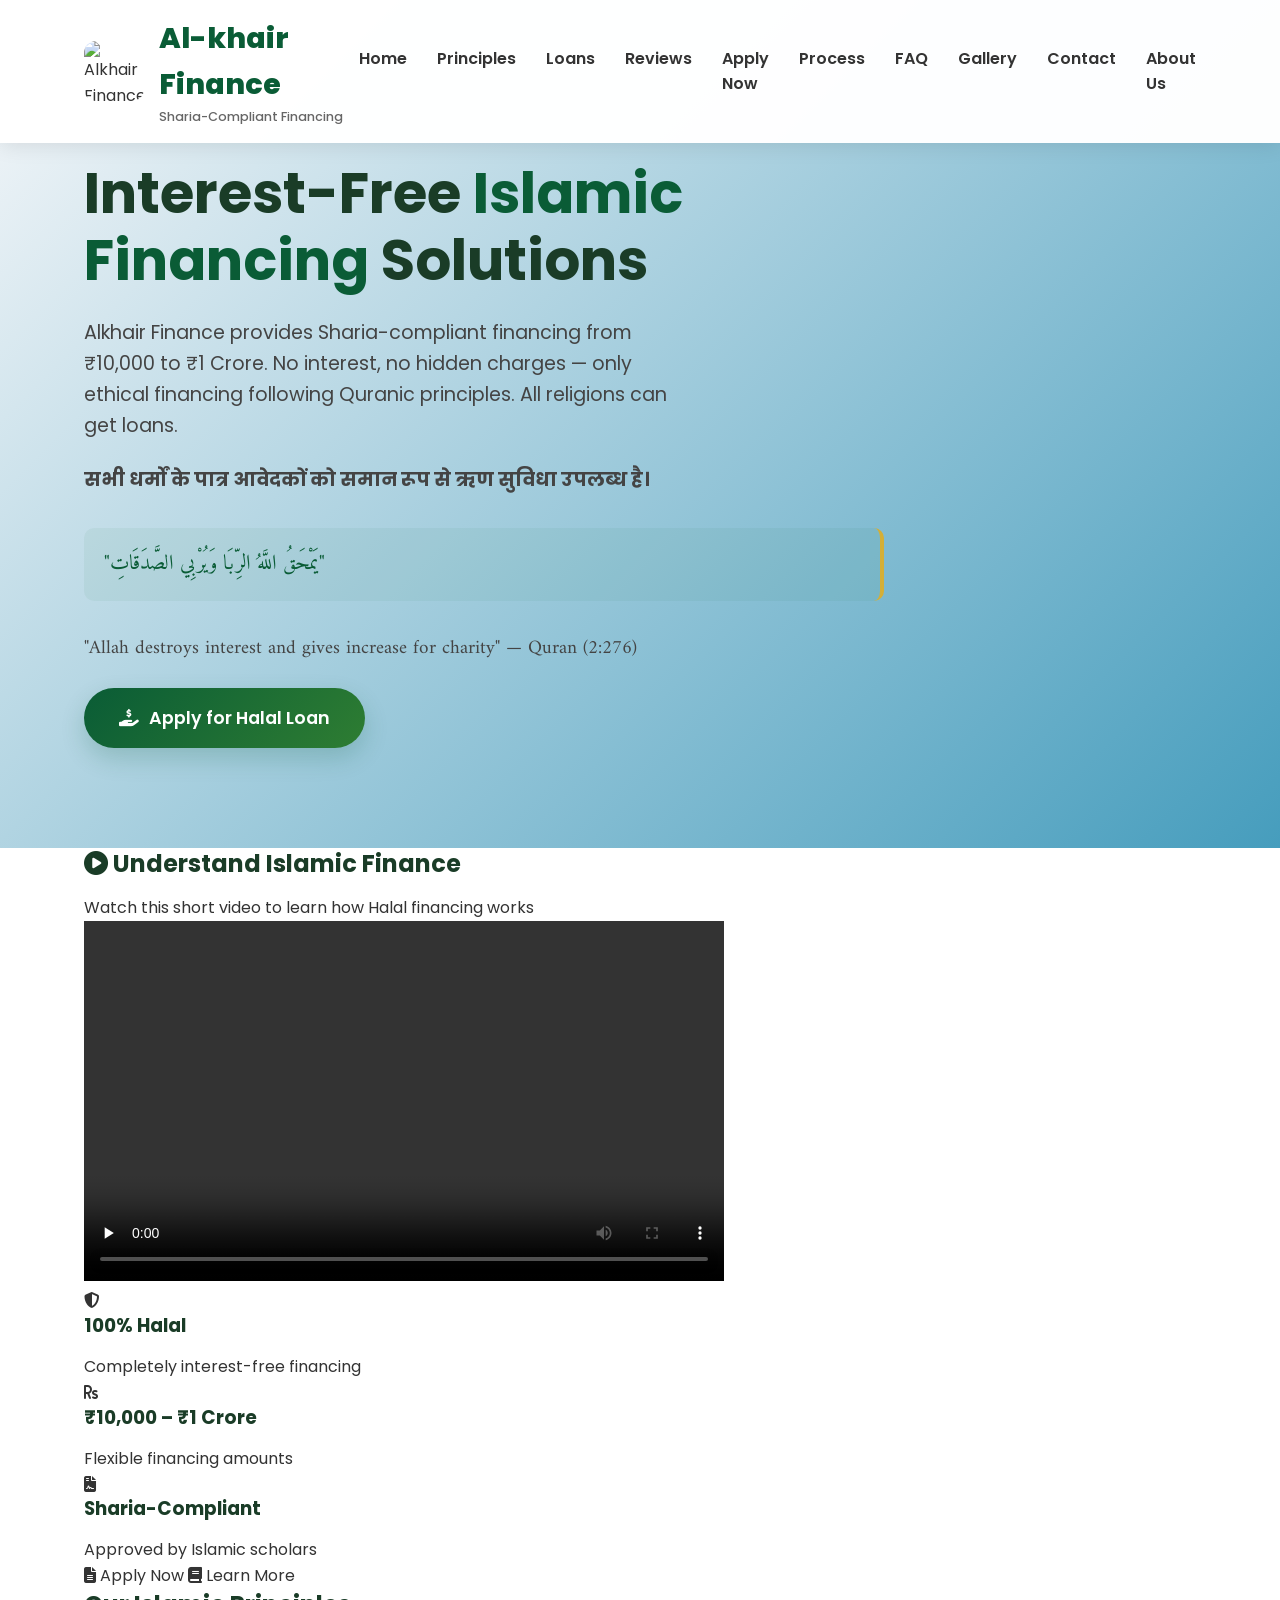
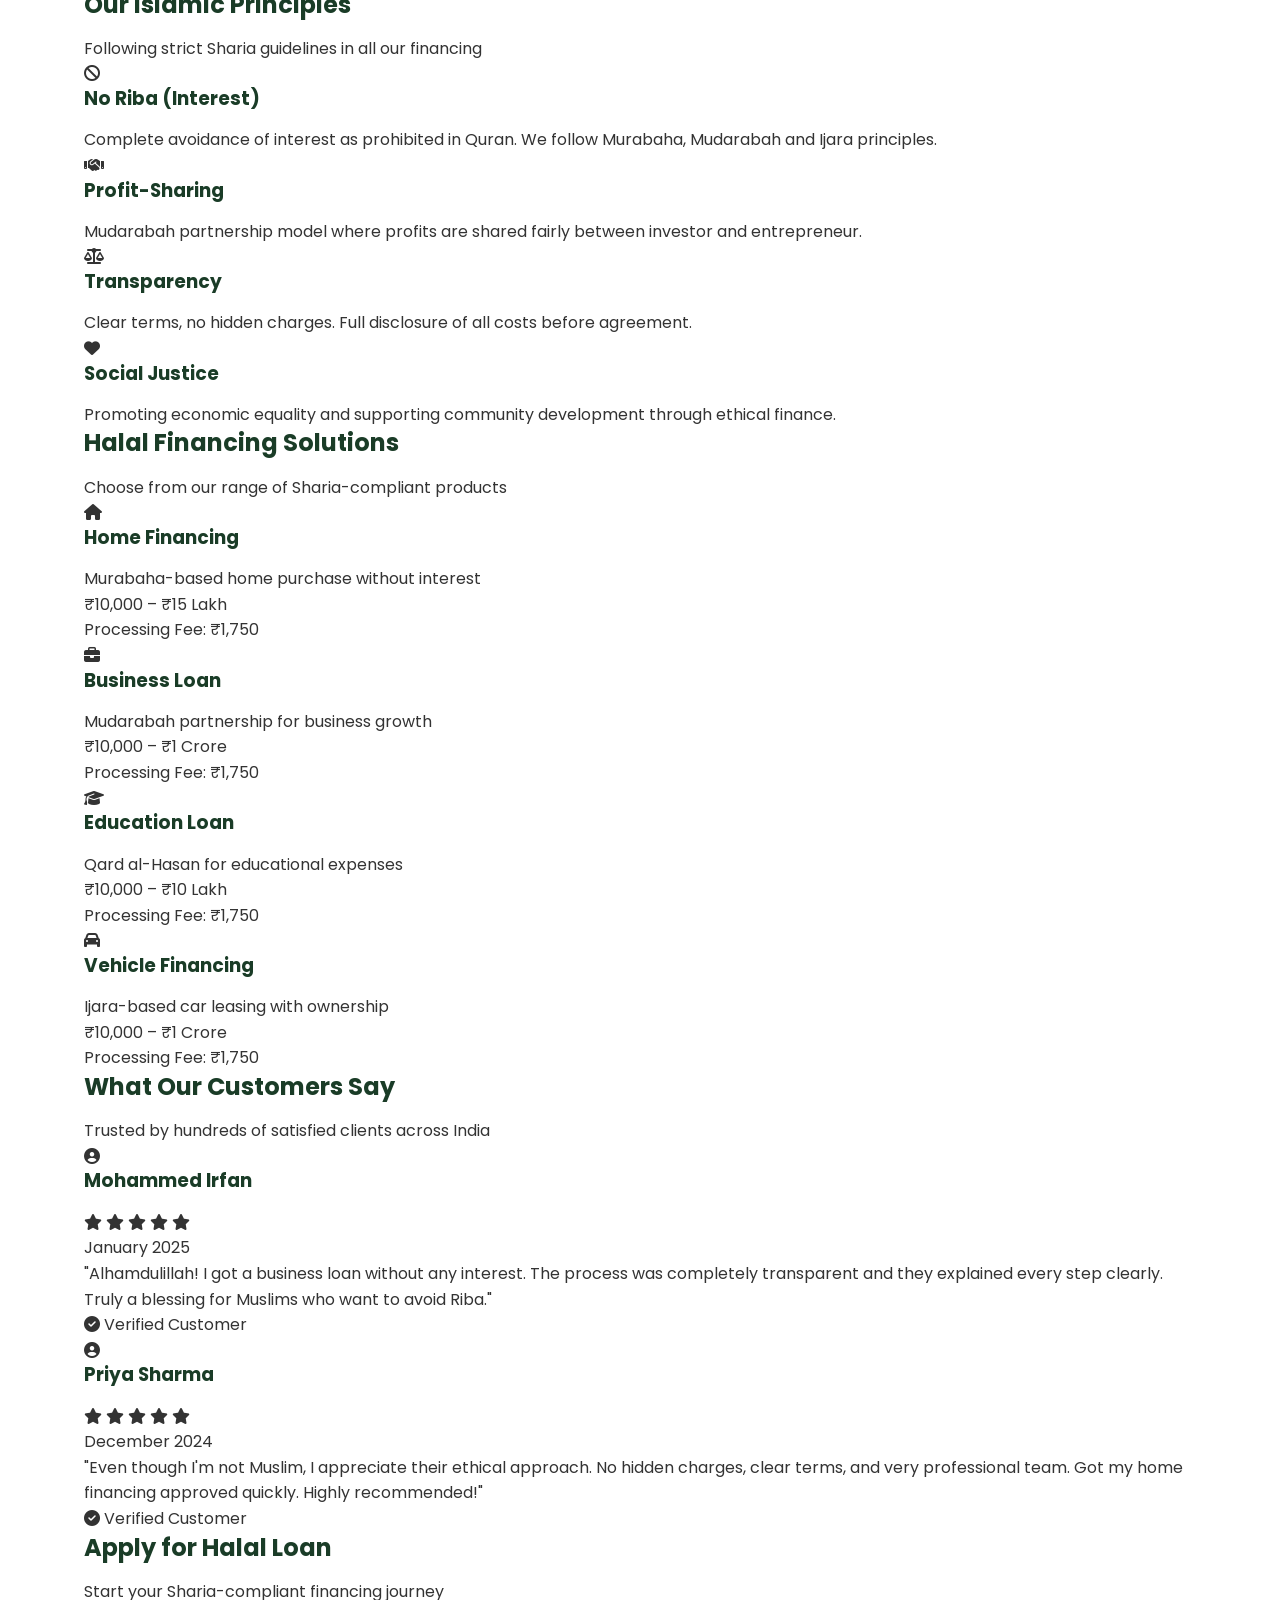
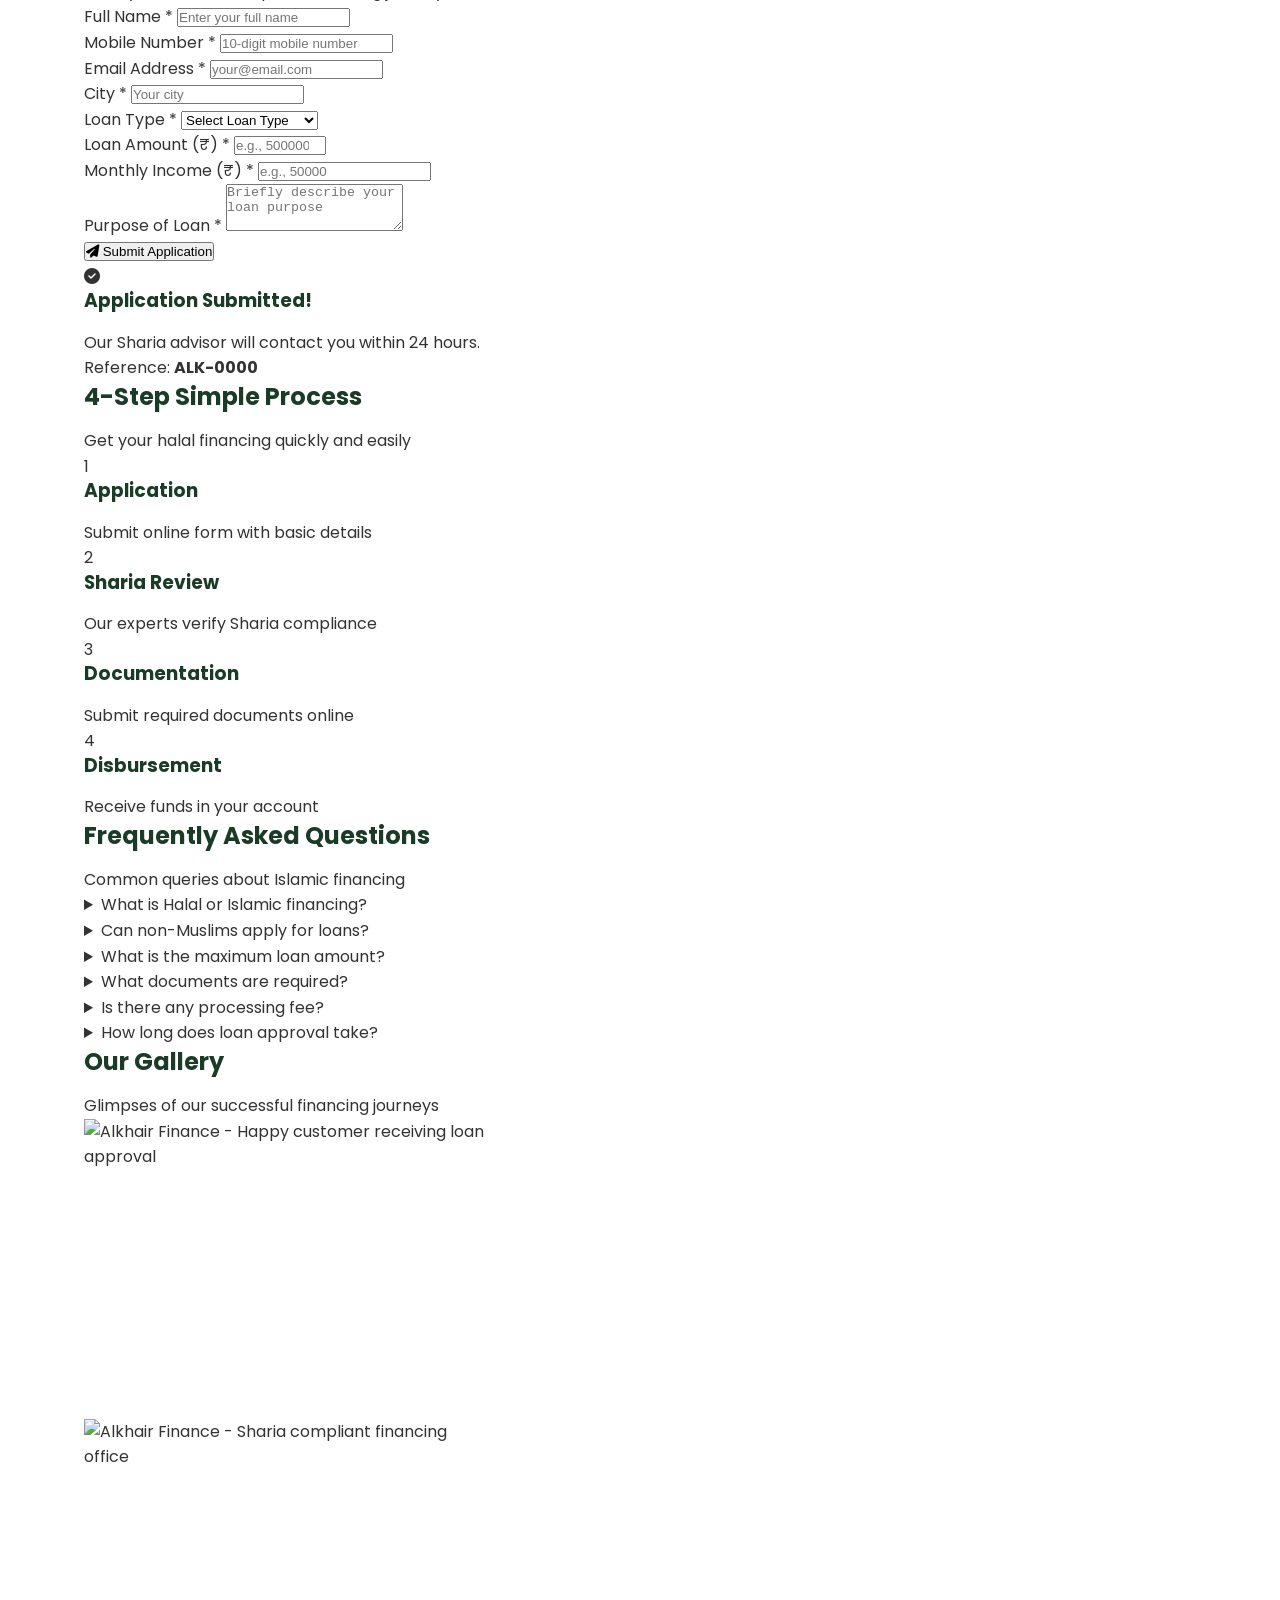
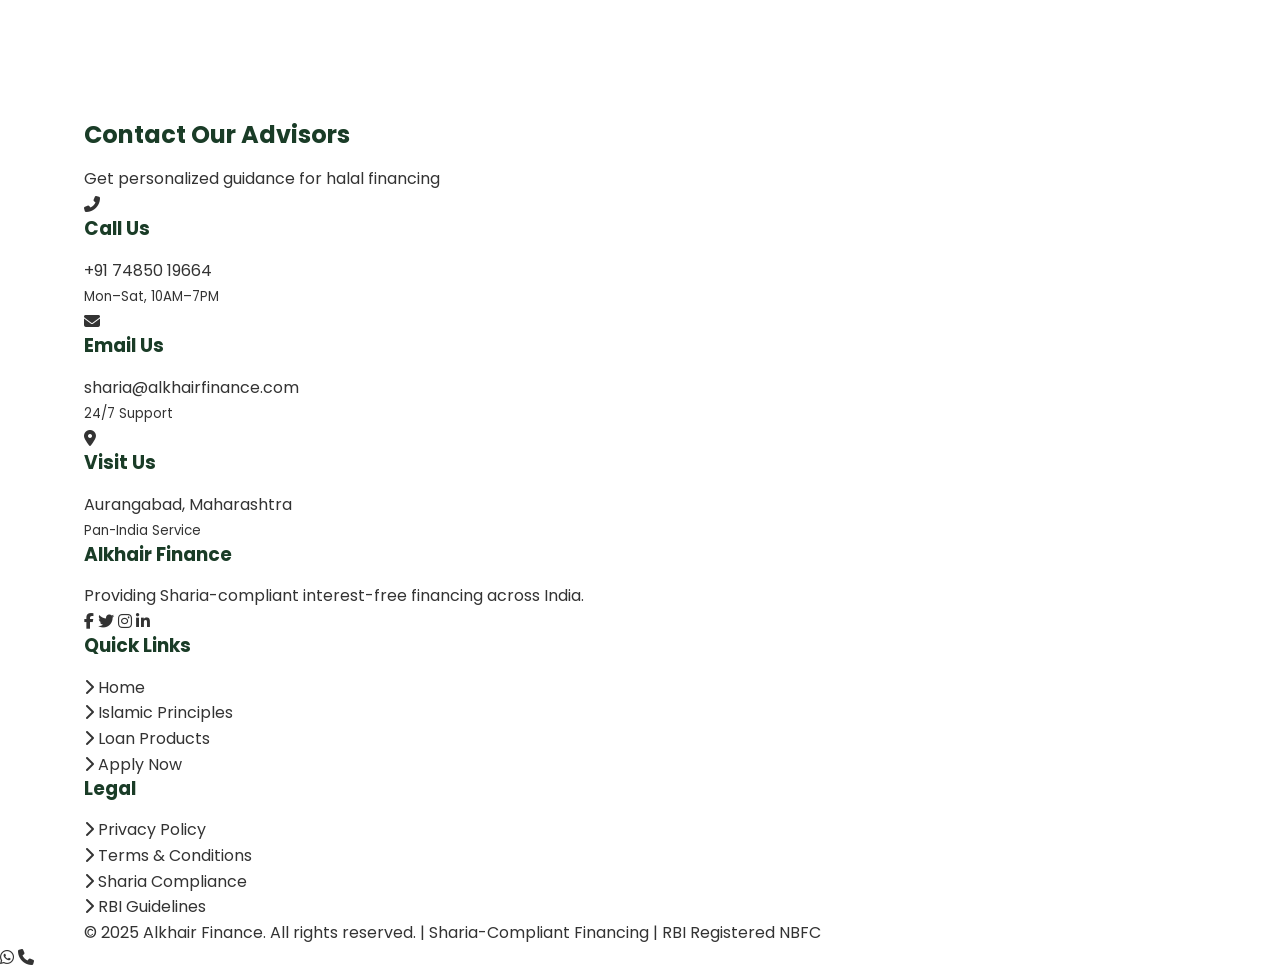
==== index.html @ 861cf263 "Add files via upload" ====
<!DOCTYPE html>
<html lang="en" dir="ltr">

<head>
    <meta charset="UTF-8">
    <meta name="viewport" content="width=device-width, initial-scale=1.0">
    <title>Alkhair Finance | Islamic Interest-Free Loans | Halal Financing India</title>

    <!-- Primary SEO Meta Tags -->
    <meta name="description"
        content="Alkhair Finance: Sharia-compliant interest-free loans in India. Get ₹10,000 to ₹1 Crore halal financing for business, home, education, vehicle. No Riba, 100% Islamic. All religions welcome.">
    <meta name="keywords"
        content="islamic loan india, halal financing, interest free loan, sharia compliant finance, murabaha loan, mudarabah financing, no interest business loan, islamic banking india, halal loan aurangabad">
    <meta name="author" content="Alkhair Finance">
    <meta name="robots" content="index, follow, max-image-preview:large">
    <meta name="googlebot" content="index, follow">
    <link rel="canonical" href="https://alkhair-islamic-finance.netlify.app/">

    <!-- Open Graph / Facebook -->
    <meta property="og:type" content="website">
    <meta property="og:url" content="https://alkhair-islamic-finance.netlify.app/">
    <meta property="og:title" content="Alkhair Finance | Halal Loans Without Interest">
    <meta property="og:description"
        content="Sharia-compliant financing solutions. Get loans without interest. ₹10,000 to ₹1 Crore halal financing for all needs.">
    <meta property="og:image" content="https://alkhair-islamic-finance.netlify.app/alkhair-logo.jpg">
    <meta property="og:site_name" content="Alkhair Finance">
    <meta property="og:locale" content="en_IN">

    <!-- Twitter Card -->
    <meta name="twitter:card" content="summary_large_image">
    <meta name="twitter:url" content="https://alkhair-islamic-finance.netlify.app/">
    <meta name="twitter:title" content="Alkhair Finance | Halal Loans Without Interest">
    <meta name="twitter:description"
        content="Sharia-compliant financing solutions. Get loans without interest. ₹10,000 to ₹1 Crore halal financing.">
    <meta name="twitter:image" content="https://alkhair-islamic-finance.netlify.app/alkhair-logo.jpg">

    <!-- Favicon -->
    <link rel="icon" type="image/png" href="favicon.png">
    <link rel="apple-touch-icon" href="alkhair-logo.jpg">

    <!-- Preconnect for performance -->
    <link rel="preconnect" href="https://fonts.googleapis.com">
    <link rel="preconnect" href="https://fonts.gstatic.com" crossorigin>
    <link rel="preconnect" href="https://cdnjs.cloudflare.com" crossorigin>

    <!-- Fonts with font-display: swap -->
    <link
        href="https://fonts.googleapis.com/css2?family=Poppins:wght@400;600;700&family=Amiri:wght@400;700&display=swap"
        rel="stylesheet">
    <noscript>
        <link rel="stylesheet"
            href="https://fonts.googleapis.com/css2?family=Poppins:wght@400;600;700&family=Amiri:wght@400;700&display=swap">
    </noscript>

    <!-- Font Awesome with deferred loading -->
    <link rel="stylesheet" href="https://cdnjs.cloudflare.com/ajax/libs/font-awesome/6.4.0/css/all.min.css"
        media="print" onload="this.media='all'" crossorigin="anonymous">
    <noscript>
        <link rel="stylesheet" href="https://cdnjs.cloudflare.com/ajax/libs/font-awesome/6.4.0/css/all.min.css">
    </noscript>

    <!-- Main Stylesheet -->
    <!-- Critical CSS - Turant Load Hoga -->
    <style>
        :root {
            --primary: #0A5C36;
            --accent: #2E7D32;
            --dark: #1A3C27;
            --text: #333333;
            --gray: #666666;
            --radius: 10px;
            --gold: #D4AF37;
            --transition: 0.3s ease;
        }

        * {
            margin: 0;
            padding: 0;
            box-sizing: border-box;
        }

        html {
            scroll-behavior: smooth;
            -webkit-text-size-adjust: 100%;
        }

        body {
            font-family: Poppins, sans-serif;
            background: #fff;
            line-height: 1.6;
            overflow-x: hidden;
            color: var(--text);
            font-size: 16px;
        }

        h1,
        h2,
        h3 {
            font-weight: 700;
            line-height: 1.3;
            margin-bottom: 1rem;
            color: var(--dark);
        }

        a {
            text-decoration: none;
            color: inherit;
        }

        img {
            max-width: 100%;
            height: auto;
            display: block;
        }

        ul {
            list-style: none;
        }

        .container {
            width: 90%;
            max-width: 1200px;
            margin: 0 auto;
            padding: 0 20px;
        }

        .skip-link {
            position: absolute;
            top: -1000px;
            left: 50%;
            transform: translateX(-50%);
            background: var(--primary);
            color: #fff;
            padding: 12px 24px;
            border-radius: 0 0 8px 8px;
            font-weight: 700;
            z-index: 9999;
        }

        .skip-link:focus {
            top: 0;
        }

        header {
            background: rgba(255, 255, 255, 0.98);
            box-shadow: 0 2px 20px rgba(0, 0, 0, 0.1);
            position: fixed;
            top: 0;
            width: 100%;
            z-index: 1000;
            padding: 15px 0;
        }

        .header-container {
            display: flex;
            justify-content: space-between;
            align-items: center;
        }

        .logo-container {
            display: flex;
            align-items: center;
            gap: 15px;
        }

        .logo-img {
            width: 60px;
            height: 60px;
            border-radius: 12px;
            object-fit: contain;
        }

        .logo-text {
            display: flex;
            flex-direction: column;
        }

        .logo-main {
            font-size: 1.8rem;
            font-weight: 800;
            color: var(--primary);
        }

        .logo-tagline {
            font-size: 0.8rem;
            color: var(--gray);
            font-weight: 500;
        }

        .nav-menu {
            display: flex;
            gap: 30px;
        }

        .nav-menu a {
            font-size: 1rem;
            font-weight: 600;
            padding: 8px 0;
            color: var(--text);
            position: relative;
            transition: color var(--transition);
        }

        .nav-menu a::after {
            content: '';
            position: absolute;
            bottom: 0;
            left: 0;
            width: 0;
            height: 2px;
            background: var(--primary);
            transition: width var(--transition);
        }

        .nav-menu a:hover,
        .nav-menu a:focus-visible {
            color: var(--primary);
        }

        .nav-menu a:hover::after,
        .nav-menu a:focus-visible::after {
            width: 100%;
        }

        .mobile-toggle {
            display: none;
            background: none;
            border: none;
            font-size: 1.5rem;
            cursor: pointer;
            color: var(--primary);
            padding: 5px;
        }

        .hero {
            padding: 160px 0 100px;
            background: linear-gradient(135deg, #f7f8fa 0%, #469dbd 100%);
            min-height: 700px;
            display: flex;
            align-items: center;
            position: relative;
            overflow: hidden;
        }

        .hero-content {
            max-width: 800px;
            z-index: 2;
            position: relative;
        }

        .hero h1 {
            font-size: 3.5rem;
            line-height: 1.2;
            margin-bottom: 1.5rem;
        }

        .hero h1 span {
            color: var(--primary);
        }

        .hero p {
            font-size: 1.2rem;
            color: #444;
            max-width: 600px;
            margin-bottom: 1.5rem;
        }

        .hindi-note {
            font-weight: 700;
            font-size: 1.1rem;
            color: var(--dark);
            margin-bottom: 2rem;
        }

        .islamic-quote {
            font-family: Amiri, serif;
            font-size: 1.3rem;
            color: var(--primary);
            padding: 20px;
            background: rgba(10, 92, 54, 0.05);
            border-radius: var(--radius);
            border-right: 4px solid var(--gold);
            margin: 2rem 0;
        }

        .quote-translation {
            font-family: Amiri, serif;
            font-size: 1rem;
            color: var(--gray);
            margin-bottom: 2rem;
        }

        .cta-button {
            display: inline-flex;
            align-items: center;
            gap: 10px;
            background: linear-gradient(135deg, var(--primary), var(--accent));
            color: #fff;
            padding: 16px 35px;
            border-radius: 50px;
            font-size: 1.1rem;
            font-weight: 600;
            transition: transform var(--transition), box-shadow var(--transition);
            box-shadow: 0 10px 25px rgba(10, 92, 54, 0.2);
        }

        .cta-button:hover,
        .cta-button:focus-visible {
            transform: translateY(-3px);
            box-shadow: 0 15px 35px rgba(10, 92, 54, 0.3);
        }

        @media (max-width: 768px) {
            .hero {
                padding: 140px 0 60px;
                min-height: 600px;
            }

            .hero h1 {
                font-size: 2.2rem;
            }

            .hero p {
                font-size: 1.05rem;
            }

            .logo-main {
                font-size: 1.4rem;
            }

            .logo-tagline {
                font-size: 0.7rem;
            }

            .logo-img {
                width: 50px;
                height: 50px;
            }

            .mobile-toggle {
                display: block;
            }

            .nav-menu {
                display: none;
                position: fixed;
                top: 80px;
                left: 0;
                width: 100%;
                background: #fff;
                flex-direction: column;
                padding: 20px;
                box-shadow: 0 10px 30px rgba(0, 0, 0, 0.1);
                border-radius: 0 0 20px 20px;
            }

            .nav-menu.active {
                display: flex;
            }

            .nav-menu a {
                padding: 12px 0;
                border-bottom: 1px solid #f0f0f0;
                font-size: 0.95rem;
            }

            .nav-menu a:last-child {
                border-bottom: none;
            }
        }

        @media (max-width: 480px) {
            .hero h1 {
                font-size: 1.8rem;
            }

            .container {
                padding: 0 15px;
            }
        }
    </style>

    <!-- Non-Critical CSS - Baad Mein Load Hoga -->
    <link rel="preload" href="style.css" as="style" onload="this.onload=null;this.rel='stylesheet'">
    <noscript>
        <link rel="stylesheet" href="style.css">
    </noscript>

    <!-- Google Site Verification -->
    <meta name="google-site-verification" content="-NhQjXnv_481T2PdLidK2qseTk3wp17VTeWGJ8zN9uQ" />

    <!-- Structured Data: FinancialService -->
    <script type="application/ld+json">
    {
        "@context": "https://schema.org",
        "@type": "FinancialService",
        "name": "Alkhair Finance",
        "description": "Sharia-compliant interest-free Islamic financing in India. Halal loans from ₹10,000 to ₹1 Crore.",
        "url": "https://alkhair-islamic-finance.netlify.app/",
        "logo": "https://alkhair-islamic-finance.netlify.app/alkhair-logo.jpg",
        "image": "https://alkhair-islamic-finance.netlify.app/alkhair-logo.jpg",
        "telephone": "+917485019664",
        "email": "sharia@alkhairfinance.com",
        "priceRange": "₹10,000 - ₹1,00,00,000",
        "address": {
            "@type": "PostalAddress",
            "addressLocality": "Aurangabad",
            "addressRegion": "Maharashtra",
            "addressCountry": "IN"
        },
        "areaServed": "IN",
        "openingHours": "Mo-Sa 10:00-19:00",
        "sameAs": [
            "https://www.facebook.com/alkhairfinance",
            "https://www.instagram.com/alkhairfinance",
            "https://www.linkedin.com/company/alkhairfinance"
        ],
        "aggregateRating": {
            "@type": "AggregateRating",
            "ratingValue": "4.9",
            "reviewCount": "127"
        }
    }
    </script>

    <!-- Structured Data: FAQ -->
    <script type="application/ld+json">
    {
        "@context": "https://schema.org",
        "@type": "FAQPage",
        "mainEntity": [{
            "@type": "Question",
            "name": "What is Halal or Islamic financing?",
            "acceptedAnswer": {
                "@type": "Answer",
                "text": "Halal financing follows Sharia law which prohibits interest (Riba). Instead, we use models like Murabaha, Mudarabah, and Ijara where profit is earned through trade, partnership, or leasing - not interest."
            }
        }, {
            "@type": "Question",
            "name": "Can non-Muslims apply for loans?",
            "acceptedAnswer": {
                "@type": "Answer",
                "text": "Yes, absolutely! All religions are welcome to apply. Our financing is ethical and transparent for everyone."
            }
        }, {
            "@type": "Question",
            "name": "What is the maximum loan amount?",
            "acceptedAnswer": {
                "@type": "Answer",
                "text": "We offer financing from ₹10,000 up to ₹1 Crore depending on the loan type and eligibility."
            }
        }, {
            "@type": "Question",
            "name": "What documents are required?",
            "acceptedAnswer": {
                "@type": "Answer",
                "text": "Basic KYC documents (Aadhaar, PAN), income proof, and purpose of loan. Our advisor will guide you through the exact requirements."
            }
        }, {
            "@type": "Question",
            "name": "Is there any processing fee?",
            "acceptedAnswer": {
                "@type": "Answer",
                "text": "Yes, there is a nominal processing fee of ₹1,750 for all loan types. There are no hidden charges."
            }
        }]
    }
    </script>

    <!-- Structured Data: Breadcrumb -->
    <script type="application/ld+json">
    {
        "@context": "https://schema.org",
        "@type": "BreadcrumbList",
        "itemListElement": [{
            "@type": "ListItem",
            "position": 1,
            "name": "Home",
            "item": "https://alkhair-islamic-finance.netlify.app/"
        }, {
            "@type": "ListItem",
            "position": 2,
            "name": "Halal Loans",
            "item": "https://alkhair-islamic-finance.netlify.app/#loans"
        }, {
            "@type": "ListItem",
            "position": 3,
            "name": "Apply Now",
            "item": "https://alkhair-islamic-finance.netlify.app/#apply"
        }]
    }
    </script>
</head>

<body>
    <!-- Skip Link for Accessibility -->
    <a href="#main-content" class="skip-link">Skip to main content</a>

    <!-- ========== HEADER ========== -->
    <header id="header" role="banner">
        <div class="container header-container">
            <a href="#" class="logo-container" aria-label="Alkhair Finance Home">
                <img src="alkhair-logo.jpg" alt="Alkhair Finance Logo - Sharia Compliant Financing" class="logo-img"
                    width="60" height="60" loading="eager" decoding="async">
                <div class="logo-text">
                    <span class="logo-main">Al-khair Finance</span>
                    <span class="logo-tagline">Sharia-Compliant Financing</span>
                </div>
            </a>

            <button class="mobile-toggle" id="mobileToggle" aria-label="Toggle navigation menu" aria-expanded="false">
                <i class="fas fa-bars" aria-hidden="true"></i>
            </button>

            <nav role="navigation" aria-label="Main navigation">
                <ul class="nav-menu" id="navMenu">
                    <li><a href="#home">Home</a></li>
                    <li><a href="#principles">Principles</a></li>
                    <li><a href="#loans">Loans</a></li>
                    <li><a href="#reviews">Reviews</a></li>
                    <li><a href="#apply">Apply Now</a></li>
                    <li><a href="#process">Process</a></li>
                    <li><a href="#faq">FAQ</a></li>
                    <li><a href="#gallery">Gallery</a></li>
                    <li><a href="#contact">Contact</a></li>
                    <li><a href="about.html">About Us</a></li>
                </ul>
            </nav>
        </div>
    </header>

    <main id="main-content" role="main">
        <!-- ========== HERO SECTION ========== -->
        <section class="hero" id="home" aria-label="Hero banner">
            <div class="container">
                <div class="hero-content">
                    <h1>Interest-Free <span>Islamic Financing</span> Solutions</h1>
                    <p>Alkhair Finance provides Sharia-compliant financing from ₹10,000 to ₹1 Crore. No interest, no
                        hidden charges — only ethical financing following Quranic principles. All religions can get
                        loans.</p>
                    <p class="hindi-note">सभी धर्मों के पात्र आवेदकों को समान रूप से ऋण सुविधा उपलब्ध है।</p>

                    <div class="islamic-quote arabic-font" lang="ar">
                        "يَمْحَقُ اللَّهُ الرِّبَا وَيُرْبِي الصَّدَقَاتِ"
                    </div>
                    <p class="arabic-font quote-translation">"Allah destroys interest and gives increase for charity" —
                        Quran (2:276)</p>

                    <a href="#apply" class="cta-button">
                        <i class="fas fa-hand-holding-usd" aria-hidden="true"></i>
                        Apply for Halal Loan
                    </a>
                </div>
            </div>
        </section>

        <!-- ========== VIDEO SECTION ========== -->
        <section class="video-section" id="video" aria-label="Islamic finance video">
            <div class="container">
                <div class="section-header">
                    <h2><i class="fas fa-play-circle" aria-hidden="true"></i> Understand Islamic Finance</h2>
                    <p>Watch this short video to learn how Halal financing works</p>
                </div>

                <div class="video-container">
                    <video id="finance-video" controls preload="none" width="640" height="360"
                        aria-label="Islamic finance explainer video">
                        <source src="videos/finance-video.mp4" type="video/mp4">
                        <source src="videos/finance-video.webm" type="video/webm">
                        Your browser does not support the video tag.
                    </video>
                </div>

                <div class="video-info">
                    <div class="info-box">
                        <i class="fas fa-shield-alt" aria-hidden="true"></i>
                        <h3>100% Halal</h3>
                        <p>Completely interest-free financing</p>
                    </div>
                    <div class="info-box">
                        <i class="fas fa-rupee-sign" aria-hidden="true"></i>
                        <h3>₹10,000 – ₹1 Crore</h3>
                        <p>Flexible financing amounts</p>
                    </div>
                    <div class="info-box">
                        <i class="fas fa-file-contract" aria-hidden="true"></i>
                        <h3>Sharia-Compliant</h3>
                        <p>Approved by Islamic scholars</p>
                    </div>
                </div>

                <div class="video-cta">
                    <a href="#apply" class="video-button">
                        <i class="fas fa-file-alt" aria-hidden="true"></i> Apply Now
                    </a>
                    <a href="#principles" class="video-button secondary">
                        <i class="fas fa-book" aria-hidden="true"></i> Learn More
                    </a>
                </div>
            </div>
        </section>

        <!-- ========== PRINCIPLES SECTION ========== -->
        <section class="section principles" id="principles" aria-label="Islamic principles">
            <div class="container">
                <div class="section-title">
                    <h2>Our Islamic Principles</h2>
                    <p>Following strict Sharia guidelines in all our financing</p>
                </div>

                <div class="principles-grid">
                    <article class="principle-card" data-animate>
                        <div class="principle-icon"><i class="fas fa-ban" aria-hidden="true"></i></div>
                        <h3>No Riba (Interest)</h3>
                        <p>Complete avoidance of interest as prohibited in Quran. We follow Murabaha, Mudarabah and
                            Ijara principles.</p>
                    </article>

                    <article class="principle-card" data-animate>
                        <div class="principle-icon"><i class="fas fa-handshake" aria-hidden="true"></i></div>
                        <h3>Profit-Sharing</h3>
                        <p>Mudarabah partnership model where profits are shared fairly between investor and
                            entrepreneur.</p>
                    </article>

                    <article class="principle-card" data-animate>
                        <div class="principle-icon"><i class="fas fa-balance-scale" aria-hidden="true"></i></div>
                        <h3>Transparency</h3>
                        <p>Clear terms, no hidden charges. Full disclosure of all costs before agreement.</p>
                    </article>

                    <article class="principle-card" data-animate>
                        <div class="principle-icon"><i class="fas fa-heart" aria-hidden="true"></i></div>
                        <h3>Social Justice</h3>
                        <p>Promoting economic equality and supporting community development through ethical finance.</p>
                    </article>
                </div>
            </div>
        </section>

        <!-- ========== LOANS SECTION ========== -->
        <section class="section loans" id="loans" aria-label="Loan products">
            <div class="container">
                <div class="section-title">
                    <h2>Halal Financing Solutions</h2>
                    <p>Choose from our range of Sharia-compliant products</p>
                </div>

                <div class="loans-grid">
                    <article class="loan-card" data-animate>
                        <div class="loan-icon"><i class="fas fa-home" aria-hidden="true"></i></div>
                        <h3>Home Financing</h3>
                        <p>Murabaha-based home purchase without interest</p>
                        <div class="loan-amount">₹10,000 – ₹15 Lakh</div>
                        <p class="processing-fee">Processing Fee: ₹1,750</p>
                    </article>

                    <article class="loan-card" data-animate>
                        <div class="loan-icon"><i class="fas fa-briefcase" aria-hidden="true"></i></div>
                        <h3>Business Loan</h3>
                        <p>Mudarabah partnership for business growth</p>
                        <div class="loan-amount">₹10,000 – ₹1 Crore</div>
                        <p class="processing-fee">Processing Fee: ₹1,750</p>
                    </article>

                    <article class="loan-card" data-animate>
                        <div class="loan-icon"><i class="fas fa-graduation-cap" aria-hidden="true"></i></div>
                        <h3>Education Loan</h3>
                        <p>Qard al-Hasan for educational expenses</p>
                        <div class="loan-amount">₹10,000 – ₹10 Lakh</div>
                        <p class="processing-fee">Processing Fee: ₹1,750</p>
                    </article>

                    <article class="loan-card" data-animate>
                        <div class="loan-icon"><i class="fas fa-car" aria-hidden="true"></i></div>
                        <h3>Vehicle Financing</h3>
                        <p>Ijara-based car leasing with ownership</p>
                        <div class="loan-amount">₹10,000 – ₹1 Crore</div>
                        <p class="processing-fee">Processing Fee: ₹1,750</p>
                    </article>
                </div>
            </div>
        </section>

        <!-- ========== CUSTOMER REVIEWS SECTION ========== -->
        <section class="section reviews-section" id="reviews" aria-label="Customer reviews">
            <div class="container">
                <div class="section-title">
                    <h2>What Our Customers Say</h2>
                    <p>Trusted by hundreds of satisfied clients across India</p>
                </div>

                <div class="reviews-grid">
                    <article class="review-card" data-animate>
                        <div class="review-header">
                            <div class="reviewer-avatar">
                                <i class="fas fa-user-circle" aria-hidden="true"></i>
                            </div>
                            <div class="reviewer-info">
                                <h3>Mohammed Irfan</h3>
                                <div class="review-stars" role="img" aria-label="Rated 5 out of 5 stars">
                                    <i class="fas fa-star" aria-hidden="true"></i>
                                    <i class="fas fa-star" aria-hidden="true"></i>
                                    <i class="fas fa-star" aria-hidden="true"></i>
                                    <i class="fas fa-star" aria-hidden="true"></i>
                                    <i class="fas fa-star" aria-hidden="true"></i>
                                </div>
                                <span class="review-date">January 2025</span>
                            </div>
                        </div>
                        <div class="review-body">
                            <p>"Alhamdulillah! I got a business loan without any interest. The process was completely
                                transparent and they explained every step clearly. Truly a blessing for Muslims who
                                want to avoid Riba."</p>
                        </div>
                        <div class="review-verified">
                            <i class="fas fa-check-circle" aria-hidden="true"></i> Verified Customer
                        </div>
                    </article>

                    <article class="review-card" data-animate>
                        <div class="review-header">
                            <div class="reviewer-avatar">
                                <i class="fas fa-user-circle" aria-hidden="true"></i>
                            </div>
                            <div class="reviewer-info">
                                <h3>Priya Sharma</h3>
                                <div class="review-stars" role="img" aria-label="Rated 5 out of 5 stars">
                                    <i class="fas fa-star" aria-hidden="true"></i>
                                    <i class="fas fa-star" aria-hidden="true"></i>
                                    <i class="fas fa-star" aria-hidden="true"></i>
                                    <i class="fas fa-star" aria-hidden="true"></i>
                                    <i class="fas fa-star" aria-hidden="true"></i>
                                </div>
                                <span class="review-date">December 2024</span>
                            </div>
                        </div>
                        <div class="review-body">
                            <p>"Even though I'm not Muslim, I appreciate their ethical approach. No hidden charges,
                                clear terms, and very professional team. Got my home financing approved quickly.
                                Highly recommended!"</p>
                        </div>
                        <div class="review-verified">
                            <i class="fas fa-check-circle" aria-hidden="true"></i> Verified Customer
                        </div>
                    </article>
                </div>
            </div>
        </section>

        <!-- ========== APPLICATION FORM ========== -->
        <section class="section form-section" id="apply" aria-label="Loan application form">
            <div class="container">
                <div class="section-title">
                    <h2>Apply for Halal Loan</h2>
                    <p>Start your Sharia-compliant financing journey</p>
                </div>

                <div class="form-container">
                    <form id="loanForm" method="POST" novalidate>
                        <div class="form-row">
                            <div class="form-group">
                                <label for="name">Full Name *</label>
                                <input type="text" id="name" name="name" class="form-control" required
                                    autocomplete="name" placeholder="Enter your full name">
                            </div>
                            <div class="form-group">
                                <label for="phone">Mobile Number *</label>
                                <input type="tel" id="phone" name="phone" class="form-control" required
                                    autocomplete="tel" placeholder="10-digit mobile number" pattern="[0-9]{10}">
                            </div>
                        </div>

                        <div class="form-row">
                            <div class="form-group">
                                <label for="email">Email Address *</label>
                                <input type="email" id="email" name="email" class="form-control" required
                                    autocomplete="email" placeholder="your@email.com">
                            </div>
                            <div class="form-group">
                                <label for="city">City *</label>
                                <input type="text" id="city" name="city" class="form-control" required
                                    autocomplete="address-level2" placeholder="Your city">
                            </div>
                        </div>

                        <div class="form-group">
                            <label for="loanType">Loan Type *</label>
                            <select id="loanType" name="loanType" class="form-control" required>
                                <option value="">Select Loan Type</option>
                                <option value="home">Home Financing</option>
                                <option value="business">Business Loan</option>
                                <option value="education">Education Loan</option>
                                <option value="vehicle">Vehicle Financing</option>
                                <option value="personal">Personal Financing</option>
                            </select>
                        </div>

                        <div class="form-row">
                            <div class="form-group">
                                <label for="amount">Loan Amount (₹) *</label>
                                <input type="number" id="amount" name="amount" class="form-control" min="10000"
                                    max="10000000" required placeholder="e.g., 500000">
                            </div>
                            <div class="form-group">
                                <label for="income">Monthly Income (₹) *</label>
                                <input type="number" id="income" name="income" class="form-control" required
                                    placeholder="e.g., 50000">
                            </div>
                        </div>

                        <div class="form-group">
                            <label for="purpose">Purpose of Loan *</label>
                            <textarea id="purpose" name="purpose" class="form-control" rows="3" required
                                placeholder="Briefly describe your loan purpose"></textarea>
                        </div>

                        <button type="submit" class="submit-btn" id="submitBtn">
                            <i class="fas fa-paper-plane" aria-hidden="true"></i> Submit Application
                        </button>

                        <div id="formMessage" class="form-message" role="alert" aria-live="polite"></div>
                        <div class="spinner" id="formSpinner" aria-hidden="true"></div>
                    </form>

                    <div id="successMessage" class="success-message" role="status">
                        <i class="fas fa-check-circle" aria-hidden="true"></i>
                        <h3>Application Submitted!</h3>
                        <p>Our Sharia advisor will contact you within 24 hours.</p>
                        <p>Reference: <strong>ALK-<span id="refNumber">0000</span></strong></p>
                    </div>
                </div>
            </div>
        </section>

        <!-- ========== PROCESS SECTION ========== -->
        <section class="section process" id="process" aria-label="Loan process">
            <div class="container">
                <div class="section-title">
                    <h2>4-Step Simple Process</h2>
                    <p>Get your halal financing quickly and easily</p>
                </div>

                <div class="process-steps">
                    <div class="step" data-animate>
                        <div class="step-number">1</div>
                        <h3>Application</h3>
                        <p>Submit online form with basic details</p>
                    </div>
                    <div class="step" data-animate>
                        <div class="step-number">2</div>
                        <h3>Sharia Review</h3>
                        <p>Our experts verify Sharia compliance</p>
                    </div>
                    <div class="step" data-animate>
                        <div class="step-number">3</div>
                        <h3>Documentation</h3>
                        <p>Submit required documents online</p>
                    </div>
                    <div class="step" data-animate>
                        <div class="step-number">4</div>
                        <h3>Disbursement</h3>
                        <p>Receive funds in your account</p>
                    </div>
                </div>
            </div>
        </section>

        <!-- ========== FAQ SECTION ========== -->
        <section class="section faq-section" id="faq" aria-label="Frequently asked questions">
            <div class="container">
                <div class="section-title">
                    <h2>Frequently Asked Questions</h2>
                    <p>Common queries about Islamic financing</p>
                </div>

                <div class="faq-grid">
                    <details class="faq-item" data-animate>
                        <summary>What is Halal or Islamic financing?</summary>
                        <p>Halal financing follows Sharia law which prohibits interest (Riba). Instead, we use models
                            like Murabaha, Mudarabah, and Ijara where profit is earned through trade, partnership, or
                            leasing — not interest.</p>
                    </details>
                    <details class="faq-item" data-animate>
                        <summary>Can non-Muslims apply for loans?</summary>
                        <p>Yes, absolutely! All religions are welcome to apply. Our financing is ethical and
                            transparent for everyone.</p>
                    </details>
                    <details class="faq-item" data-animate>
                        <summary>What is the maximum loan amount?</summary>
                        <p>We offer financing from ₹10,000 up to ₹1 Crore depending on the loan type and eligibility
                            criteria.</p>
                    </details>
                    <details class="faq-item" data-animate>
                        <summary>What documents are required?</summary>
                        <p>Basic KYC documents (Aadhaar, PAN), income proof, and purpose of loan. Our advisor will
                            guide you through the exact requirements.</p>
                    </details>
                    <details class="faq-item" data-animate>
                        <summary>Is there any processing fee?</summary>
                        <p>Yes, there is a nominal processing fee of ₹1,750 for all loan types. There are no hidden
                            charges whatsoever.</p>
                    </details>
                    <details class="faq-item" data-animate>
                        <summary>How long does loan approval take?</summary>
                        <p>Once all documents are submitted, approval typically takes 3–5 working days. Disbursement
                            happens within 7 working days after approval.</p>
                    </details>
                </div>
            </div>
        </section>

        <!-- ========== GALLERY SECTION (Static Images) ========== -->
        <section class="section gallery-section" id="gallery" aria-label="Gallery">
            <div class="container">
                <div class="section-title">
                    <h2>Our Gallery</h2>
                    <p>Glimpses of our successful financing journeys</p>
                </div>

                <div class="gallery-grid">
                    <div class="gallery-image" data-animate>
                        <img src="gallery/Alkhair-office.jpg"
                            alt="Alkhair Finance - Happy customer receiving loan approval" loading="lazy"
                            decoding="async" width="400" height="300">
                    </div>
                    <div class="gallery-image" data-animate>
                        <img src="gallery/Loan-distribution.jpg"
                            alt="Alkhair Finance - Sharia compliant financing office" loading="lazy" decoding="async"
                            width="400" height="300">
                    </div>
                </div>
            </div>
        </section>

        <!-- ========== CONTACT SECTION ========== -->
        <section class="section contact-section" id="contact" aria-label="Contact information">
            <div class="container">
                <div class="section-title">
                    <h2>Contact Our Advisors</h2>
                    <p>Get personalized guidance for halal financing</p>
                </div>

                <div class="contact-grid">
                    <div class="contact-card">
                        <div class="contact-icon"><i class="fas fa-phone-alt" aria-hidden="true"></i></div>
                        <div>
                            <h3>Call Us</h3>
                            <p><a href="tel:+917485019664">+91 74850 19664</a></p>
                            <small>Mon–Sat, 10AM–7PM</small>
                        </div>
                    </div>
                    <div class="contact-card">
                        <div class="contact-icon"><i class="fas fa-envelope" aria-hidden="true"></i></div>
                        <div>
                            <h3>Email Us</h3>
                            <p><a href="mailto:sharia@alkhairfinance.com">sharia@alkhairfinance.com</a></p>
                            <small>24/7 Support</small>
                        </div>
                    </div>
                    <div class="contact-card">
                        <div class="contact-icon"><i class="fas fa-map-marker-alt" aria-hidden="true"></i></div>
                        <div>
                            <h3>Visit Us</h3>
                            <p>Aurangabad, Maharashtra</p>
                            <small>Pan-India Service</small>
                        </div>
                    </div>
                </div>
            </div>
        </section>
    </main>

    <!-- ========== FOOTER ========== -->
    <footer role="contentinfo">
        <div class="container">
            <div class="footer-grid">
                <div class="footer-column">
                    <h3>Alkhair Finance</h3>
                    <p>Providing Sharia-compliant interest-free financing across India.</p>
                    <div class="social-links">
                        <a href="#" class="social-link" aria-label="Follow us on Facebook"><i class="fab fa-facebook-f"
                                aria-hidden="true"></i></a>
                        <a href="#" class="social-link" aria-label="Follow us on Twitter"><i class="fab fa-twitter"
                                aria-hidden="true"></i></a>
                        <a href="#" class="social-link" aria-label="Follow us on Instagram"><i class="fab fa-instagram"
                                aria-hidden="true"></i></a>
                        <a href="#" class="social-link" aria-label="Follow us on LinkedIn"><i class="fab fa-linkedin-in"
                                aria-hidden="true"></i></a>
                    </div>
                </div>
                <div class="footer-column">
                    <h3>Quick Links</h3>
                    <ul class="footer-links">
                        <li><a href="#home"><i class="fas fa-chevron-right" aria-hidden="true"></i> Home</a></li>
                        <li><a href="#principles"><i class="fas fa-chevron-right" aria-hidden="true"></i> Islamic
                                Principles</a></li>
                        <li><a href="#loans"><i class="fas fa-chevron-right" aria-hidden="true"></i> Loan Products</a>
                        </li>
                        <li><a href="#apply"><i class="fas fa-chevron-right" aria-hidden="true"></i> Apply Now</a></li>
                    </ul>
                </div>
                <div class="footer-column">
                    <h3>Legal</h3>
                    <ul class="footer-links">
                        <li><a href="#"><i class="fas fa-chevron-right" aria-hidden="true"></i> Privacy Policy</a></li>
                        <li><a href="#"><i class="fas fa-chevron-right" aria-hidden="true"></i> Terms & Conditions</a>
                        </li>
                        <li><a href="#"><i class="fas fa-chevron-right" aria-hidden="true"></i> Sharia Compliance</a>
                        </li>
                        <li><a href="#"><i class="fas fa-chevron-right" aria-hidden="true"></i> RBI Guidelines</a></li>
                    </ul>
                </div>
            </div>
            <div class="copyright">
                <p>&copy; <span id="currentYear">2025</span> Alkhair Finance. All rights reserved. | Sharia-Compliant
                    Financing | RBI Registered NBFC</p>
            </div>
        </div>
    </footer>

    <!-- ========== FLOATING BUTTONS ========== -->
    <div class="floating-buttons">
        <a href="https://wa.me/917485019664" class="floating-btn whatsapp" target="_blank" rel="noopener noreferrer"
            aria-label="Chat with us on WhatsApp">
            <i class="fab fa-whatsapp" aria-hidden="true"></i>
        </a>
        <a href="tel:+917485019664" class="floating-btn call" aria-label="Call us">
            <i class="fas fa-phone" aria-hidden="true"></i>
        </a>
    </div>

    <!-- Main JavaScript -->
    <script src="script.js" defer></script>
</body>

</html>
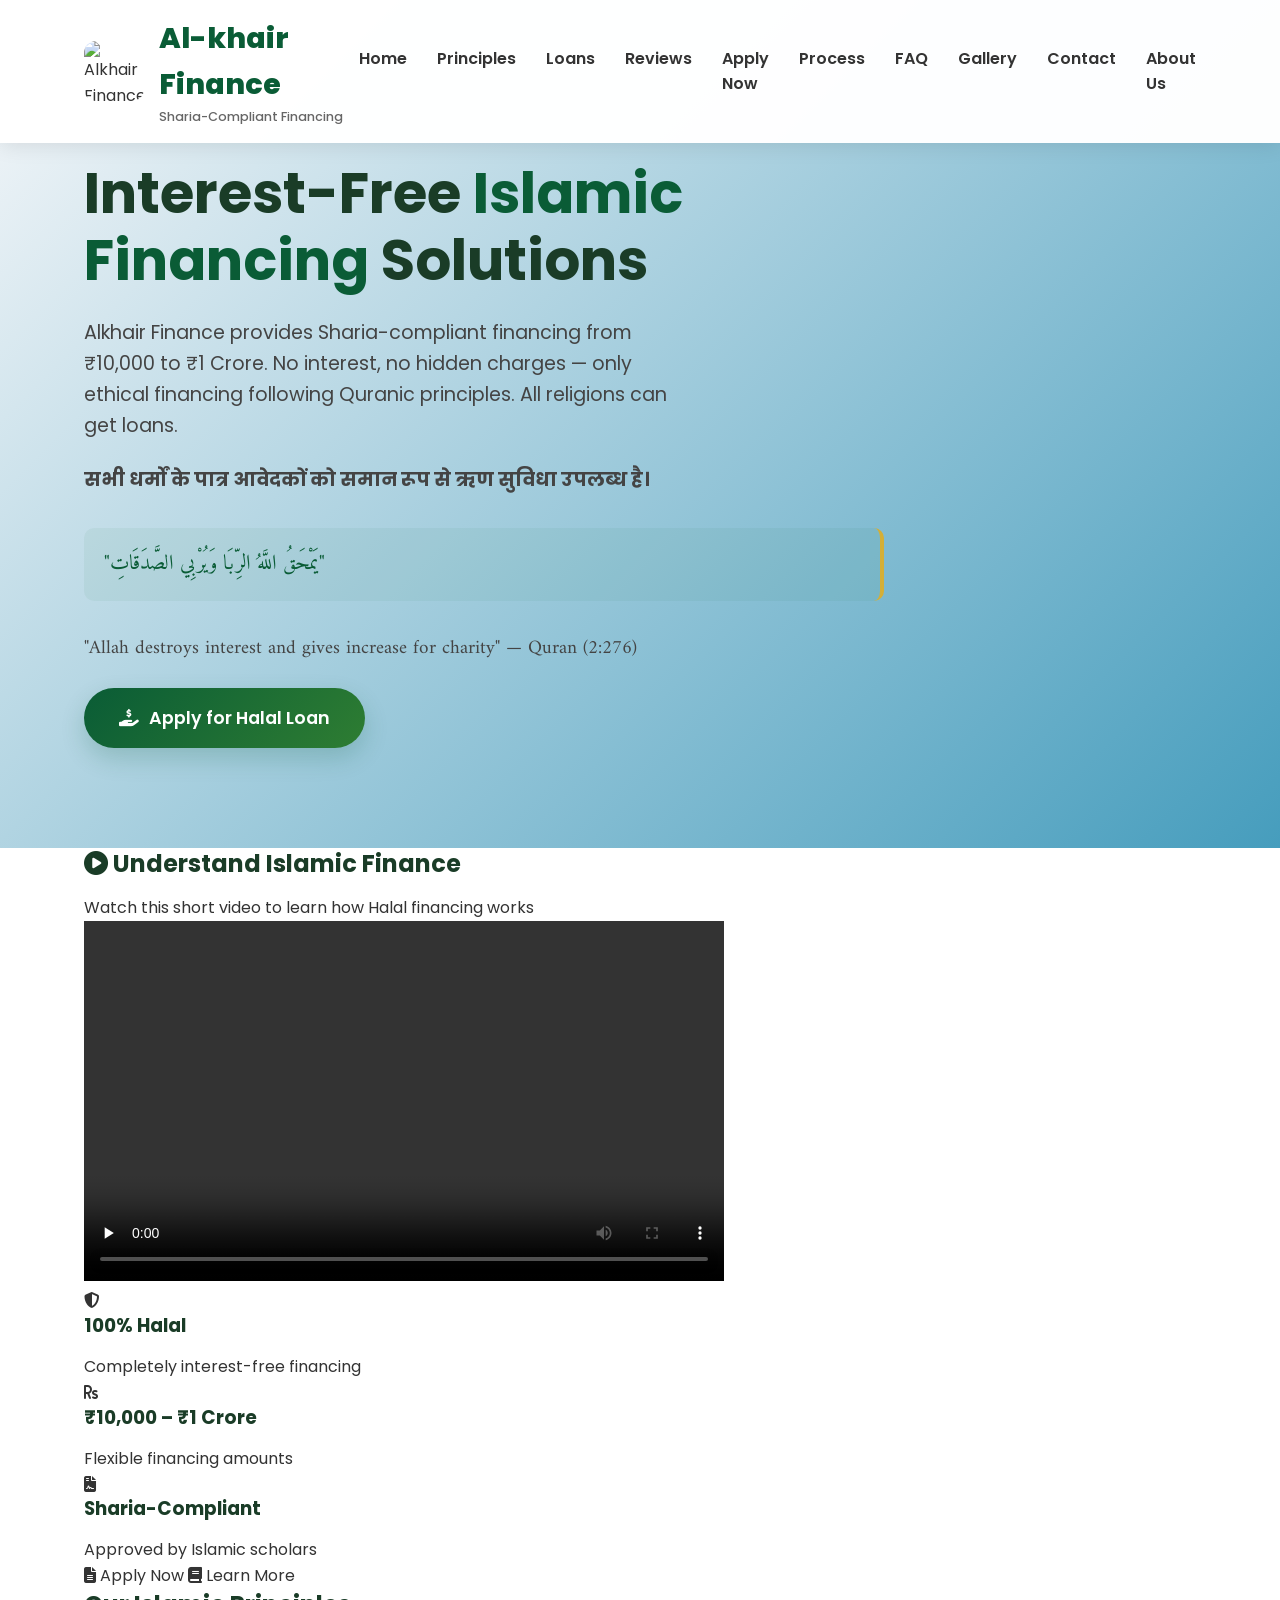
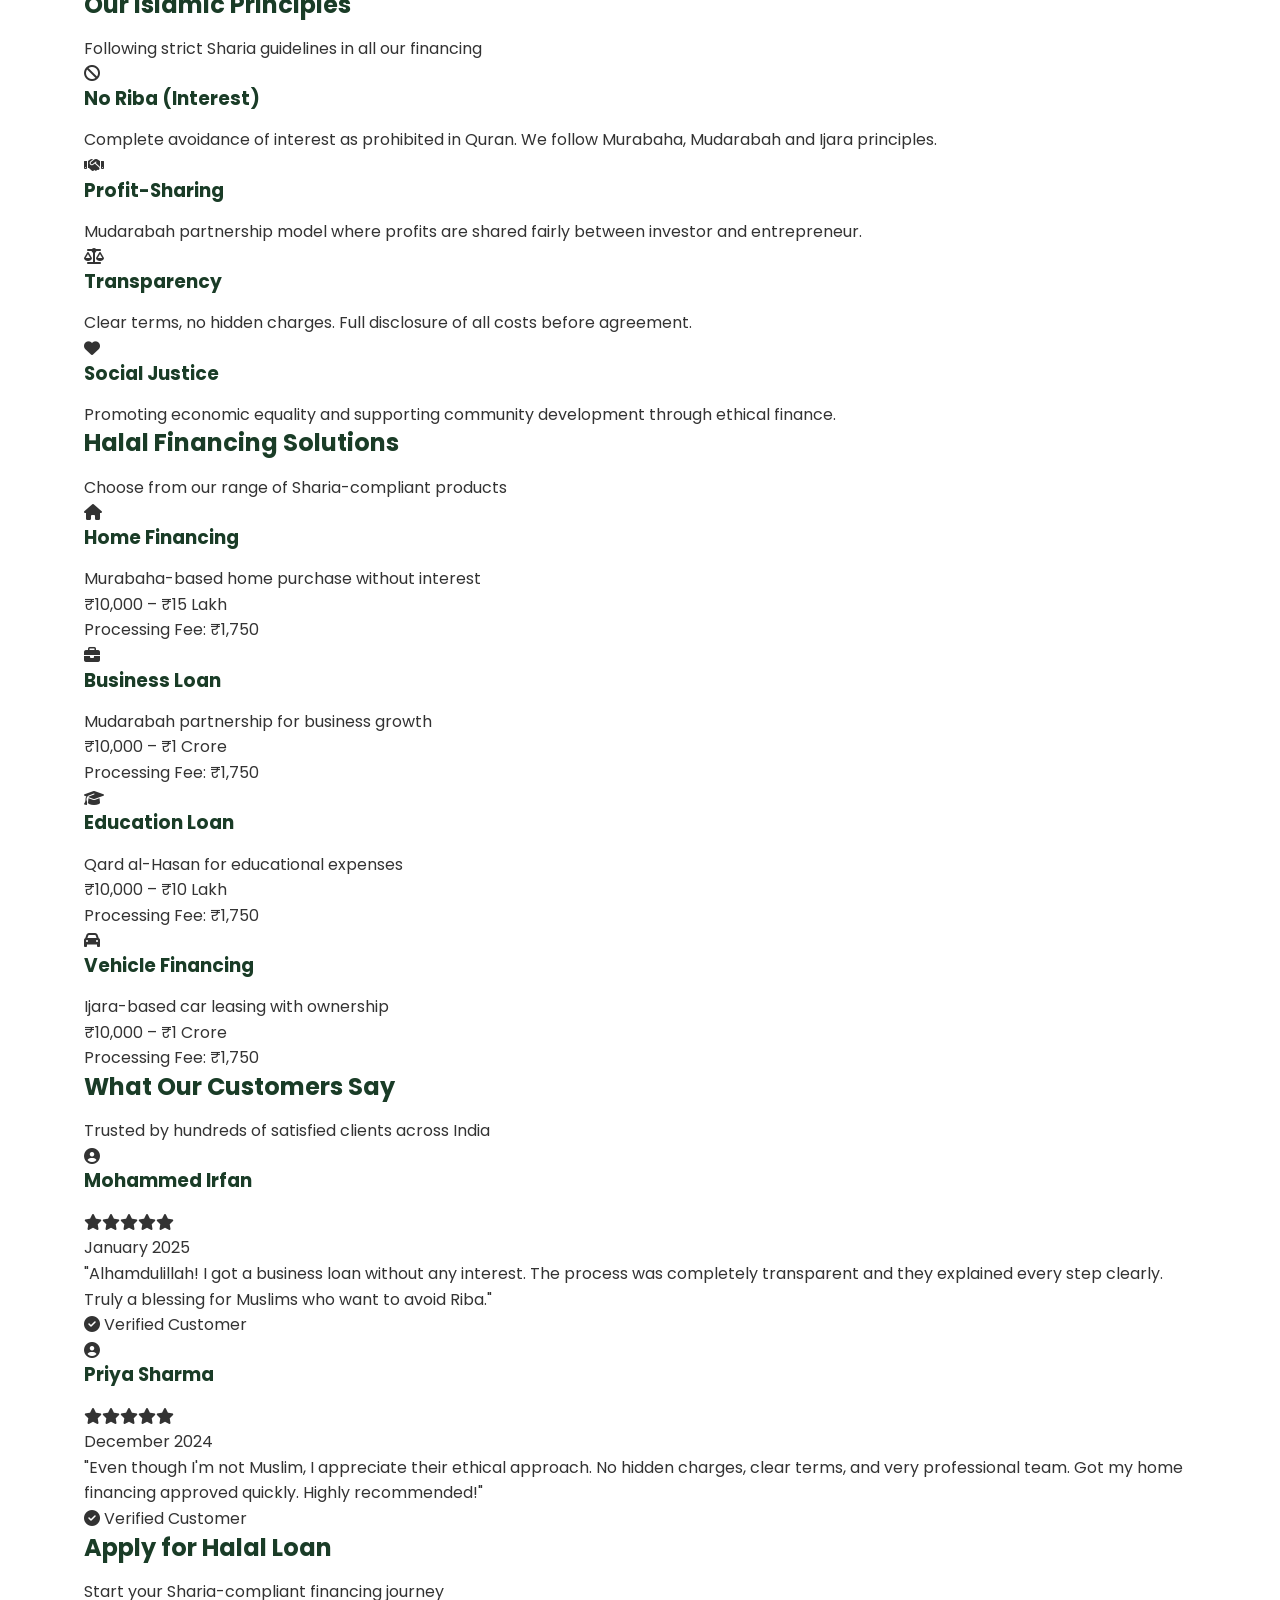
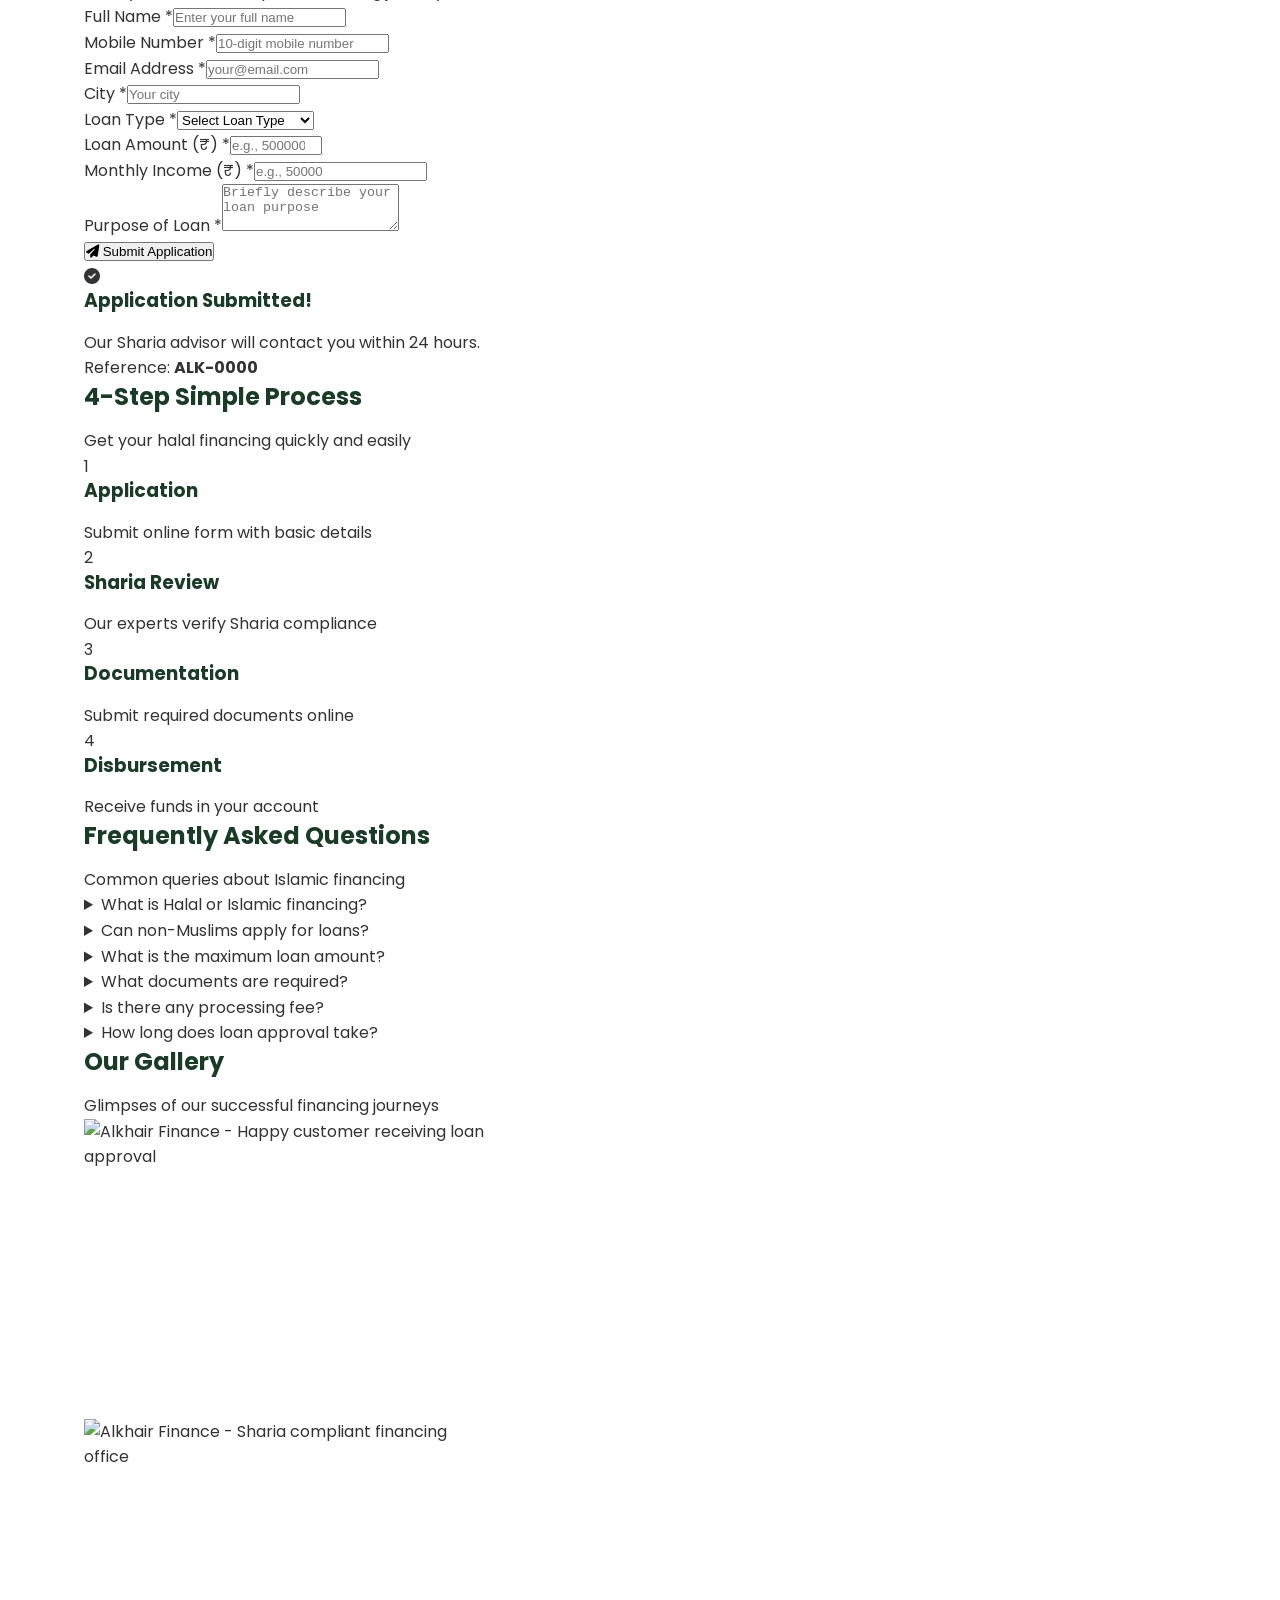
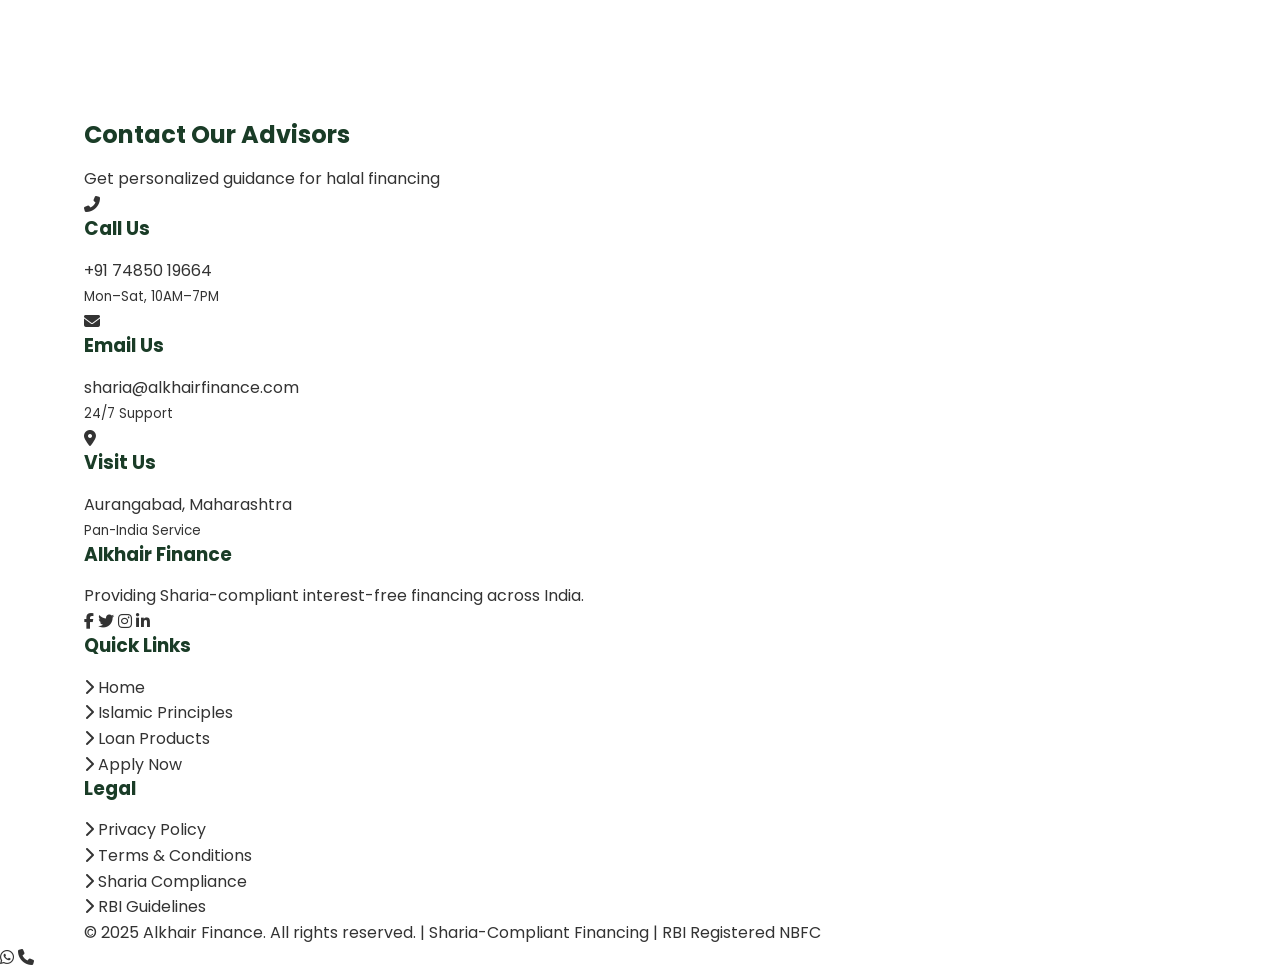
==== commit 26a62876: "Update index.html" ====
--- a/index.html
+++ b/index.html
@@ -6,7 +6,7 @@
     <meta name="viewport" content="width=device-width, initial-scale=1.0">
     <title>Alkhair Finance | Islamic Interest-Free Loans | Halal Financing India</title>
 
-    <!-- Primary SEO Meta Tags -->
+    <!-- SEO Meta -->
     <meta name="description"
         content="Alkhair Finance: Sharia-compliant interest-free loans in India. Get ₹10,000 to ₹1 Crore halal financing for business, home, education, vehicle. No Riba, 100% Islamic. All religions welcome.">
     <meta name="keywords"
@@ -14,74 +14,74 @@
     <meta name="author" content="Alkhair Finance">
     <meta name="robots" content="index, follow, max-image-preview:large">
     <meta name="googlebot" content="index, follow">
-    <link rel="canonical" href="https://alkhair-islamic-finance.netlify.app/">
-
-    <!-- Open Graph / Facebook -->
+    <link rel="canonical" href="https://alkhairfinance.github.io/">
+
+    <!-- Open Graph -->
     <meta property="og:type" content="website">
-    <meta property="og:url" content="https://alkhair-islamic-finance.netlify.app/">
+    <meta property="og:url" content="https://alkhairfinance.github.io/">
     <meta property="og:title" content="Alkhair Finance | Halal Loans Without Interest">
     <meta property="og:description"
         content="Sharia-compliant financing solutions. Get loans without interest. ₹10,000 to ₹1 Crore halal financing for all needs.">
-    <meta property="og:image" content="https://alkhair-islamic-finance.netlify.app/alkhair-logo.jpg">
+    <meta property="og:image" content="https://alkhairfinance.github.io/alkhair-logo.jpg">
     <meta property="og:site_name" content="Alkhair Finance">
     <meta property="og:locale" content="en_IN">
 
-    <!-- Twitter Card -->
+    <!-- Twitter -->
     <meta name="twitter:card" content="summary_large_image">
-    <meta name="twitter:url" content="https://alkhair-islamic-finance.netlify.app/">
+    <meta name="twitter:url" content="https://alkhairfinance.github.io/">
     <meta name="twitter:title" content="Alkhair Finance | Halal Loans Without Interest">
     <meta name="twitter:description"
         content="Sharia-compliant financing solutions. Get loans without interest. ₹10,000 to ₹1 Crore halal financing.">
-    <meta name="twitter:image" content="https://alkhair-islamic-finance.netlify.app/alkhair-logo.jpg">
+    <meta name="twitter:image" content="https://alkhairfinance.github.io/alkhair-logo.jpg">
 
     <!-- Favicon -->
     <link rel="icon" type="image/png" href="favicon.png">
     <link rel="apple-touch-icon" href="alkhair-logo.jpg">
 
-    <!-- Preconnect for performance -->
+    <!-- Preconnect -->
     <link rel="preconnect" href="https://fonts.googleapis.com">
     <link rel="preconnect" href="https://fonts.gstatic.com" crossorigin>
     <link rel="preconnect" href="https://cdnjs.cloudflare.com" crossorigin>
 
-    <!-- Fonts with font-display: swap -->
+    <!-- Fonts -->
     <link
         href="https://fonts.googleapis.com/css2?family=Poppins:wght@400;600;700&family=Amiri:wght@400;700&display=swap"
         rel="stylesheet">
     <noscript>
-        <link rel="stylesheet"
-            href="https://fonts.googleapis.com/css2?family=Poppins:wght@400;600;700&family=Amiri:wght@400;700&display=swap">
+        <link
+            href="https://fonts.googleapis.com/css2?family=Poppins:wght@400;600;700&family=Amiri:wght@400;700&display=swap"
+            rel="stylesheet">
     </noscript>
 
-    <!-- Font Awesome with deferred loading -->
+    <!-- Font Awesome deferred -->
     <link rel="stylesheet" href="https://cdnjs.cloudflare.com/ajax/libs/font-awesome/6.4.0/css/all.min.css"
         media="print" onload="this.media='all'" crossorigin="anonymous">
     <noscript>
         <link rel="stylesheet" href="https://cdnjs.cloudflare.com/ajax/libs/font-awesome/6.4.0/css/all.min.css">
     </noscript>
 
-    <!-- Main Stylesheet -->
-    <!-- Critical CSS - Turant Load Hoga -->
+    <!-- Critical CSS -->
     <style>
         :root {
             --primary: #0A5C36;
             --accent: #2E7D32;
             --dark: #1A3C27;
-            --text: #333333;
-            --gray: #666666;
+            --text: #333;
+            --gray: #666;
             --radius: 10px;
             --gold: #D4AF37;
-            --transition: 0.3s ease;
+            --transition: .3s ease
         }
 
         * {
             margin: 0;
             padding: 0;
-            box-sizing: border-box;
+            box-sizing: border-box
         }
 
         html {
             scroll-behavior: smooth;
-            -webkit-text-size-adjust: 100%;
+            -webkit-text-size-adjust: 100%
         }
 
         body {
@@ -90,7 +90,7 @@
             line-height: 1.6;
             overflow-x: hidden;
             color: var(--text);
-            font-size: 16px;
+            font-size: 16px
         }
 
         h1,
@@ -99,29 +99,29 @@
             font-weight: 700;
             line-height: 1.3;
             margin-bottom: 1rem;
-            color: var(--dark);
+            color: var(--dark)
         }
 
         a {
             text-decoration: none;
-            color: inherit;
+            color: inherit
         }
 
         img {
             max-width: 100%;
             height: auto;
-            display: block;
+            display: block
         }
 
         ul {
-            list-style: none;
+            list-style: none
         }
 
         .container {
             width: 90%;
             max-width: 1200px;
             margin: 0 auto;
-            padding: 0 20px;
+            padding: 0 20px
         }
 
         .skip-link {
@@ -134,62 +134,62 @@
             padding: 12px 24px;
             border-radius: 0 0 8px 8px;
             font-weight: 700;
-            z-index: 9999;
+            z-index: 9999
         }
 
         .skip-link:focus {
-            top: 0;
+            top: 0
         }
 
         header {
-            background: rgba(255, 255, 255, 0.98);
-            box-shadow: 0 2px 20px rgba(0, 0, 0, 0.1);
+            background: rgba(255, 255, 255, .98);
+            box-shadow: 0 2px 20px rgba(0, 0, 0, .1);
             position: fixed;
             top: 0;
             width: 100%;
             z-index: 1000;
-            padding: 15px 0;
+            padding: 15px 0
         }
 
         .header-container {
             display: flex;
             justify-content: space-between;
-            align-items: center;
+            align-items: center
         }
 
         .logo-container {
             display: flex;
             align-items: center;
-            gap: 15px;
+            gap: 15px
         }
 
         .logo-img {
             width: 60px;
             height: 60px;
             border-radius: 12px;
-            object-fit: contain;
+            object-fit: contain
         }
 
         .logo-text {
             display: flex;
-            flex-direction: column;
+            flex-direction: column
         }
 
         .logo-main {
             font-size: 1.8rem;
             font-weight: 800;
-            color: var(--primary);
+            color: var(--primary)
         }
 
         .logo-tagline {
-            font-size: 0.8rem;
+            font-size: .8rem;
             color: var(--gray);
-            font-weight: 500;
+            font-weight: 500
         }
 
         .nav-menu {
             display: flex;
-            gap: 30px;
+            gap: 30px
         }
 
         .nav-menu a {
@@ -198,7 +198,7 @@
             padding: 8px 0;
             color: var(--text);
             position: relative;
-            transition: color var(--transition);
+            transition: color var(--transition)
         }
 
         .nav-menu a::after {
@@ -209,17 +209,17 @@
             width: 0;
             height: 2px;
             background: var(--primary);
-            transition: width var(--transition);
+            transition: width var(--transition)
         }
 
         .nav-menu a:hover,
         .nav-menu a:focus-visible {
-            color: var(--primary);
+            color: var(--primary)
         }
 
         .nav-menu a:hover::after,
         .nav-menu a:focus-visible::after {
-            width: 100%;
+            width: 100%
         }
 
         .mobile-toggle {
@@ -229,7 +229,7 @@
             font-size: 1.5rem;
             cursor: pointer;
             color: var(--primary);
-            padding: 5px;
+            padding: 5px
         }
 
         .hero {
@@ -239,37 +239,37 @@
             display: flex;
             align-items: center;
             position: relative;
-            overflow: hidden;
+            overflow: hidden
         }
 
         .hero-content {
             max-width: 800px;
             z-index: 2;
-            position: relative;
+            position: relative
         }
 
         .hero h1 {
             font-size: 3.5rem;
             line-height: 1.2;
-            margin-bottom: 1.5rem;
+            margin-bottom: 1.5rem
         }
 
         .hero h1 span {
-            color: var(--primary);
+            color: var(--primary)
         }
 
         .hero p {
             font-size: 1.2rem;
             color: #444;
             max-width: 600px;
-            margin-bottom: 1.5rem;
+            margin-bottom: 1.5rem
         }
 
         .hindi-note {
             font-weight: 700;
             font-size: 1.1rem;
             color: var(--dark);
-            margin-bottom: 2rem;
+            margin-bottom: 2rem
         }
 
         .islamic-quote {
@@ -277,17 +277,17 @@
             font-size: 1.3rem;
             color: var(--primary);
             padding: 20px;
-            background: rgba(10, 92, 54, 0.05);
+            background: rgba(10, 92, 54, .05);
             border-radius: var(--radius);
             border-right: 4px solid var(--gold);
-            margin: 2rem 0;
+            margin: 2rem 0
         }
 
         .quote-translation {
             font-family: Amiri, serif;
             font-size: 1rem;
             color: var(--gray);
-            margin-bottom: 2rem;
+            margin-bottom: 2rem
         }
 
         .cta-button {
@@ -301,44 +301,44 @@
             font-size: 1.1rem;
             font-weight: 600;
             transition: transform var(--transition), box-shadow var(--transition);
-            box-shadow: 0 10px 25px rgba(10, 92, 54, 0.2);
+            box-shadow: 0 10px 25px rgba(10, 92, 54, .2)
         }
 
         .cta-button:hover,
         .cta-button:focus-visible {
             transform: translateY(-3px);
-            box-shadow: 0 15px 35px rgba(10, 92, 54, 0.3);
-        }
-
-        @media (max-width: 768px) {
+            box-shadow: 0 15px 35px rgba(10, 92, 54, .3)
+        }
+
+        @media(max-width:768px) {
             .hero {
                 padding: 140px 0 60px;
-                min-height: 600px;
+                min-height: 600px
             }
 
             .hero h1 {
-                font-size: 2.2rem;
+                font-size: 2.2rem
             }
 
             .hero p {
-                font-size: 1.05rem;
+                font-size: 1.05rem
             }
 
             .logo-main {
-                font-size: 1.4rem;
+                font-size: 1.4rem
             }
 
             .logo-tagline {
-                font-size: 0.7rem;
+                font-size: .7rem
             }
 
             .logo-img {
                 width: 50px;
-                height: 50px;
+                height: 50px
             }
 
             .mobile-toggle {
-                display: block;
+                display: block
             }
 
             .nav-menu {
@@ -350,168 +350,110 @@
                 background: #fff;
                 flex-direction: column;
                 padding: 20px;
-                box-shadow: 0 10px 30px rgba(0, 0, 0, 0.1);
-                border-radius: 0 0 20px 20px;
+                box-shadow: 0 10px 30px rgba(0, 0, 0, .1);
+                border-radius: 0 0 20px 20px
             }
 
             .nav-menu.active {
-                display: flex;
+                display: flex
             }
 
             .nav-menu a {
                 padding: 12px 0;
                 border-bottom: 1px solid #f0f0f0;
-                font-size: 0.95rem;
+                font-size: .95rem
             }
 
             .nav-menu a:last-child {
-                border-bottom: none;
-            }
-        }
-
-        @media (max-width: 480px) {
+                border-bottom: none
+            }
+        }
+
+        @media(max-width:480px) {
             .hero h1 {
-                font-size: 1.8rem;
+                font-size: 1.8rem
             }
 
             .container {
-                padding: 0 15px;
+                padding: 0 15px
             }
         }
     </style>
 
-    <!-- Non-Critical CSS - Baad Mein Load Hoga -->
+    <!-- Non-critical CSS deferred -->
     <link rel="preload" href="style.css" as="style" onload="this.onload=null;this.rel='stylesheet'">
     <noscript>
         <link rel="stylesheet" href="style.css">
     </noscript>
 
     <!-- Google Site Verification -->
-    <meta name="google-site-verification" content="-NhQjXnv_481T2PdLidK2qseTk3wp17VTeWGJ8zN9uQ" />
+    <meta name="google-site-verification" content="-NhQjXnv_481T2PdLidK2qseTk3wp17VTeWGJ8zN9uQ">
 
     <!-- Structured Data: FinancialService -->
     <script type="application/ld+json">
     {
-        "@context": "https://schema.org",
-        "@type": "FinancialService",
-        "name": "Alkhair Finance",
-        "description": "Sharia-compliant interest-free Islamic financing in India. Halal loans from ₹10,000 to ₹1 Crore.",
-        "url": "https://alkhair-islamic-finance.netlify.app/",
-        "logo": "https://alkhair-islamic-finance.netlify.app/alkhair-logo.jpg",
-        "image": "https://alkhair-islamic-finance.netlify.app/alkhair-logo.jpg",
-        "telephone": "+917485019664",
-        "email": "sharia@alkhairfinance.com",
-        "priceRange": "₹10,000 - ₹1,00,00,000",
-        "address": {
-            "@type": "PostalAddress",
-            "addressLocality": "Aurangabad",
-            "addressRegion": "Maharashtra",
-            "addressCountry": "IN"
-        },
-        "areaServed": "IN",
-        "openingHours": "Mo-Sa 10:00-19:00",
-        "sameAs": [
-            "https://www.facebook.com/alkhairfinance",
-            "https://www.instagram.com/alkhairfinance",
-            "https://www.linkedin.com/company/alkhairfinance"
-        ],
-        "aggregateRating": {
-            "@type": "AggregateRating",
-            "ratingValue": "4.9",
-            "reviewCount": "127"
-        }
+        "@context":"https://schema.org",
+        "@type":"FinancialService",
+        "name":"Alkhair Finance",
+        "description":"Sharia-compliant interest-free Islamic financing in India. Halal loans from ₹10,000 to ₹1 Crore.",
+        "url":"https://alkhairfinance.github.io/",
+        "logo":"https://alkhairfinance.github.io/alkhair-logo.jpg",
+        "image":"https://alkhairfinance.github.io/alkhair-logo.jpg",
+        "telephone":"+917485019664",
+        "email":"sharia@alkhairfinance.com",
+        "priceRange":"₹10,000 - ₹1,00,00,000",
+        "address":{"@type":"PostalAddress","addressLocality":"Aurangabad","addressRegion":"Maharashtra","addressCountry":"IN"},
+        "areaServed":"IN",
+        "openingHours":"Mo-Sa 10:00-19:00",
+        "sameAs":["https://www.facebook.com/alkhairfinance","https://www.instagram.com/alkhairfinance","https://www.linkedin.com/company/alkhairfinance"],
+        "aggregateRating":{"@type":"AggregateRating","ratingValue":"4.9","reviewCount":"127"}
     }
     </script>
 
     <!-- Structured Data: FAQ -->
     <script type="application/ld+json">
     {
-        "@context": "https://schema.org",
-        "@type": "FAQPage",
-        "mainEntity": [{
-            "@type": "Question",
-            "name": "What is Halal or Islamic financing?",
-            "acceptedAnswer": {
-                "@type": "Answer",
-                "text": "Halal financing follows Sharia law which prohibits interest (Riba). Instead, we use models like Murabaha, Mudarabah, and Ijara where profit is earned through trade, partnership, or leasing - not interest."
-            }
-        }, {
-            "@type": "Question",
-            "name": "Can non-Muslims apply for loans?",
-            "acceptedAnswer": {
-                "@type": "Answer",
-                "text": "Yes, absolutely! All religions are welcome to apply. Our financing is ethical and transparent for everyone."
-            }
-        }, {
-            "@type": "Question",
-            "name": "What is the maximum loan amount?",
-            "acceptedAnswer": {
-                "@type": "Answer",
-                "text": "We offer financing from ₹10,000 up to ₹1 Crore depending on the loan type and eligibility."
-            }
-        }, {
-            "@type": "Question",
-            "name": "What documents are required?",
-            "acceptedAnswer": {
-                "@type": "Answer",
-                "text": "Basic KYC documents (Aadhaar, PAN), income proof, and purpose of loan. Our advisor will guide you through the exact requirements."
-            }
-        }, {
-            "@type": "Question",
-            "name": "Is there any processing fee?",
-            "acceptedAnswer": {
-                "@type": "Answer",
-                "text": "Yes, there is a nominal processing fee of ₹1,750 for all loan types. There are no hidden charges."
-            }
-        }]
+        "@context":"https://schema.org",
+        "@type":"FAQPage",
+        "mainEntity":[
+            {"@type":"Question","name":"What is Halal or Islamic financing?","acceptedAnswer":{"@type":"Answer","text":"Halal financing follows Sharia law which prohibits interest (Riba). Instead, we use models like Murabaha, Mudarabah, and Ijara where profit is earned through trade, partnership, or leasing - not interest."}},
+            {"@type":"Question","name":"Can non-Muslims apply for loans?","acceptedAnswer":{"@type":"Answer","text":"Yes, absolutely! All religions are welcome to apply. Our financing is ethical and transparent for everyone."}},
+            {"@type":"Question","name":"What is the maximum loan amount?","acceptedAnswer":{"@type":"Answer","text":"We offer financing from ₹10,000 up to ₹1 Crore depending on the loan type and eligibility."}},
+            {"@type":"Question","name":"What documents are required?","acceptedAnswer":{"@type":"Answer","text":"Basic KYC documents (Aadhaar, PAN), income proof, and purpose of loan. Our advisor will guide you through the exact requirements."}},
+            {"@type":"Question","name":"Is there any processing fee?","acceptedAnswer":{"@type":"Answer","text":"Yes, there is a nominal processing fee of ₹1,750 for all loan types. There are no hidden charges."}}
+        ]
     }
     </script>
 
     <!-- Structured Data: Breadcrumb -->
     <script type="application/ld+json">
     {
-        "@context": "https://schema.org",
-        "@type": "BreadcrumbList",
-        "itemListElement": [{
-            "@type": "ListItem",
-            "position": 1,
-            "name": "Home",
-            "item": "https://alkhair-islamic-finance.netlify.app/"
-        }, {
-            "@type": "ListItem",
-            "position": 2,
-            "name": "Halal Loans",
-            "item": "https://alkhair-islamic-finance.netlify.app/#loans"
-        }, {
-            "@type": "ListItem",
-            "position": 3,
-            "name": "Apply Now",
-            "item": "https://alkhair-islamic-finance.netlify.app/#apply"
-        }]
+        "@context":"https://schema.org",
+        "@type":"BreadcrumbList",
+        "itemListElement":[
+            {"@type":"ListItem","position":1,"name":"Home","item":"https://alkhairfinance.github.io/"},
+            {"@type":"ListItem","position":2,"name":"Halal Loans","item":"https://alkhairfinance.github.io/#loans"},
+            {"@type":"ListItem","position":3,"name":"Apply Now","item":"https://alkhairfinance.github.io/#apply"}
+        ]
     }
     </script>
 </head>
 
 <body>
-    <!-- Skip Link for Accessibility -->
     <a href="#main-content" class="skip-link">Skip to main content</a>
-
-    <!-- ========== HEADER ========== -->
     <header id="header" role="banner">
         <div class="container header-container">
             <a href="#" class="logo-container" aria-label="Alkhair Finance Home">
-                <img src="alkhair-logo.jpg" alt="Alkhair Finance Logo - Sharia Compliant Financing" class="logo-img"
-                    width="60" height="60" loading="eager" decoding="async">
+                <img src="alkhair-logo.jpg" alt="Alkhair Finance Logo" class="logo-img" width="60" height="60"
+                    loading="eager" decoding="async">
                 <div class="logo-text">
                     <span class="logo-main">Al-khair Finance</span>
                     <span class="logo-tagline">Sharia-Compliant Financing</span>
                 </div>
             </a>
-
             <button class="mobile-toggle" id="mobileToggle" aria-label="Toggle navigation menu" aria-expanded="false">
                 <i class="fas fa-bars" aria-hidden="true"></i>
             </button>
-
             <nav role="navigation" aria-label="Main navigation">
                 <ul class="nav-menu" id="navMenu">
                     <li><a href="#home">Home</a></li>
@@ -530,7 +472,7 @@
     </header>
 
     <main id="main-content" role="main">
-        <!-- ========== HERO SECTION ========== -->
+        <!-- HERO -->
         <section class="hero" id="home" aria-label="Hero banner">
             <div class="container">
                 <div class="hero-content">
@@ -539,29 +481,22 @@
                         hidden charges — only ethical financing following Quranic principles. All religions can get
                         loans.</p>
                     <p class="hindi-note">सभी धर्मों के पात्र आवेदकों को समान रूप से ऋण सुविधा उपलब्ध है।</p>
-
-                    <div class="islamic-quote arabic-font" lang="ar">
-                        "يَمْحَقُ اللَّهُ الرِّبَا وَيُرْبِي الصَّدَقَاتِ"
-                    </div>
-                    <p class="arabic-font quote-translation">"Allah destroys interest and gives increase for charity" —
-                        Quran (2:276)</p>
-
-                    <a href="#apply" class="cta-button">
-                        <i class="fas fa-hand-holding-usd" aria-hidden="true"></i>
-                        Apply for Halal Loan
-                    </a>
+                    <div class="islamic-quote" lang="ar">"يَمْحَقُ اللَّهُ الرِّبَا وَيُرْبِي الصَّدَقَاتِ"</div>
+                    <p class="quote-translation">"Allah destroys interest and gives increase for charity" — Quran
+                        (2:276)</p>
+                    <a href="#apply" class="cta-button"><i class="fas fa-hand-holding-usd" aria-hidden="true"></i> Apply
+                        for Halal Loan</a>
                 </div>
             </div>
         </section>
 
-        <!-- ========== VIDEO SECTION ========== -->
+        <!-- VIDEO -->
         <section class="video-section" id="video" aria-label="Islamic finance video">
             <div class="container">
                 <div class="section-header">
                     <h2><i class="fas fa-play-circle" aria-hidden="true"></i> Understand Islamic Finance</h2>
                     <p>Watch this short video to learn how Halal financing works</p>
                 </div>
-
                 <div class="video-container">
                     <video id="finance-video" controls preload="none" width="640" height="360"
                         aria-label="Islamic finance explainer video">
@@ -570,44 +505,36 @@
                         Your browser does not support the video tag.
                     </video>
                 </div>
-
                 <div class="video-info">
-                    <div class="info-box">
-                        <i class="fas fa-shield-alt" aria-hidden="true"></i>
+                    <div class="info-box"><i class="fas fa-shield-alt" aria-hidden="true"></i>
                         <h3>100% Halal</h3>
                         <p>Completely interest-free financing</p>
                     </div>
-                    <div class="info-box">
-                        <i class="fas fa-rupee-sign" aria-hidden="true"></i>
+                    <div class="info-box"><i class="fas fa-rupee-sign" aria-hidden="true"></i>
                         <h3>₹10,000 – ₹1 Crore</h3>
                         <p>Flexible financing amounts</p>
                     </div>
-                    <div class="info-box">
-                        <i class="fas fa-file-contract" aria-hidden="true"></i>
+                    <div class="info-box"><i class="fas fa-file-contract" aria-hidden="true"></i>
                         <h3>Sharia-Compliant</h3>
                         <p>Approved by Islamic scholars</p>
                     </div>
                 </div>
-
                 <div class="video-cta">
-                    <a href="#apply" class="video-button">
-                        <i class="fas fa-file-alt" aria-hidden="true"></i> Apply Now
-                    </a>
-                    <a href="#principles" class="video-button secondary">
-                        <i class="fas fa-book" aria-hidden="true"></i> Learn More
-                    </a>
+                    <a href="#apply" class="video-button"><i class="fas fa-file-alt" aria-hidden="true"></i> Apply
+                        Now</a>
+                    <a href="#principles" class="video-button secondary"><i class="fas fa-book" aria-hidden="true"></i>
+                        Learn More</a>
                 </div>
             </div>
         </section>
 
-        <!-- ========== PRINCIPLES SECTION ========== -->
+        <!-- PRINCIPLES -->
         <section class="section principles" id="principles" aria-label="Islamic principles">
             <div class="container">
                 <div class="section-title">
                     <h2>Our Islamic Principles</h2>
                     <p>Following strict Sharia guidelines in all our financing</p>
                 </div>
-
                 <div class="principles-grid">
                     <article class="principle-card" data-animate>
                         <div class="principle-icon"><i class="fas fa-ban" aria-hidden="true"></i></div>
@@ -615,20 +542,17 @@
                         <p>Complete avoidance of interest as prohibited in Quran. We follow Murabaha, Mudarabah and
                             Ijara principles.</p>
                     </article>
-
                     <article class="principle-card" data-animate>
                         <div class="principle-icon"><i class="fas fa-handshake" aria-hidden="true"></i></div>
                         <h3>Profit-Sharing</h3>
                         <p>Mudarabah partnership model where profits are shared fairly between investor and
                             entrepreneur.</p>
                     </article>
-
                     <article class="principle-card" data-animate>
                         <div class="principle-icon"><i class="fas fa-balance-scale" aria-hidden="true"></i></div>
                         <h3>Transparency</h3>
                         <p>Clear terms, no hidden charges. Full disclosure of all costs before agreement.</p>
                     </article>
-
                     <article class="principle-card" data-animate>
                         <div class="principle-icon"><i class="fas fa-heart" aria-hidden="true"></i></div>
                         <h3>Social Justice</h3>
@@ -638,14 +562,13 @@
             </div>
         </section>
 
-        <!-- ========== LOANS SECTION ========== -->
+        <!-- LOANS -->
         <section class="section loans" id="loans" aria-label="Loan products">
             <div class="container">
                 <div class="section-title">
                     <h2>Halal Financing Solutions</h2>
                     <p>Choose from our range of Sharia-compliant products</p>
                 </div>
-
                 <div class="loans-grid">
                     <article class="loan-card" data-animate>
                         <div class="loan-icon"><i class="fas fa-home" aria-hidden="true"></i></div>
@@ -654,7 +577,6 @@
                         <div class="loan-amount">₹10,000 – ₹15 Lakh</div>
                         <p class="processing-fee">Processing Fee: ₹1,750</p>
                     </article>
-
                     <article class="loan-card" data-animate>
                         <div class="loan-icon"><i class="fas fa-briefcase" aria-hidden="true"></i></div>
                         <h3>Business Loan</h3>
@@ -662,7 +584,6 @@
                         <div class="loan-amount">₹10,000 – ₹1 Crore</div>
                         <p class="processing-fee">Processing Fee: ₹1,750</p>
                     </article>
-
                     <article class="loan-card" data-animate>
                         <div class="loan-icon"><i class="fas fa-graduation-cap" aria-hidden="true"></i></div>
                         <h3>Education Loan</h3>
@@ -670,7 +591,6 @@
                         <div class="loan-amount">₹10,000 – ₹10 Lakh</div>
                         <p class="processing-fee">Processing Fee: ₹1,750</p>
                     </article>
-
                     <article class="loan-card" data-animate>
                         <div class="loan-icon"><i class="fas fa-car" aria-hidden="true"></i></div>
                         <h3>Vehicle Financing</h3>
@@ -682,147 +602,108 @@
             </div>
         </section>
 
-        <!-- ========== CUSTOMER REVIEWS SECTION ========== -->
+        <!-- REVIEWS -->
         <section class="section reviews-section" id="reviews" aria-label="Customer reviews">
             <div class="container">
                 <div class="section-title">
                     <h2>What Our Customers Say</h2>
                     <p>Trusted by hundreds of satisfied clients across India</p>
                 </div>
-
                 <div class="reviews-grid">
                     <article class="review-card" data-animate>
                         <div class="review-header">
-                            <div class="reviewer-avatar">
-                                <i class="fas fa-user-circle" aria-hidden="true"></i>
-                            </div>
+                            <div class="reviewer-avatar"><i class="fas fa-user-circle" aria-hidden="true"></i></div>
                             <div class="reviewer-info">
                                 <h3>Mohammed Irfan</h3>
-                                <div class="review-stars" role="img" aria-label="Rated 5 out of 5 stars">
-                                    <i class="fas fa-star" aria-hidden="true"></i>
-                                    <i class="fas fa-star" aria-hidden="true"></i>
-                                    <i class="fas fa-star" aria-hidden="true"></i>
-                                    <i class="fas fa-star" aria-hidden="true"></i>
-                                    <i class="fas fa-star" aria-hidden="true"></i>
-                                </div>
-                                <span class="review-date">January 2025</span>
+                                <div class="review-stars" role="img" aria-label="Rated 5 out of 5 stars"><i
+                                        class="fas fa-star" aria-hidden="true"></i><i class="fas fa-star"
+                                        aria-hidden="true"></i><i class="fas fa-star" aria-hidden="true"></i><i
+                                        class="fas fa-star" aria-hidden="true"></i><i class="fas fa-star"
+                                        aria-hidden="true"></i></div><span class="review-date">January 2025</span>
                             </div>
                         </div>
                         <div class="review-body">
                             <p>"Alhamdulillah! I got a business loan without any interest. The process was completely
-                                transparent and they explained every step clearly. Truly a blessing for Muslims who
-                                want to avoid Riba."</p>
+                                transparent and they explained every step clearly. Truly a blessing for Muslims who want
+                                to avoid Riba."</p>
                         </div>
-                        <div class="review-verified">
-                            <i class="fas fa-check-circle" aria-hidden="true"></i> Verified Customer
-                        </div>
+                        <div class="review-verified"><i class="fas fa-check-circle" aria-hidden="true"></i> Verified
+                            Customer</div>
                     </article>
-
                     <article class="review-card" data-animate>
                         <div class="review-header">
-                            <div class="reviewer-avatar">
-                                <i class="fas fa-user-circle" aria-hidden="true"></i>
-                            </div>
+                            <div class="reviewer-avatar"><i class="fas fa-user-circle" aria-hidden="true"></i></div>
                             <div class="reviewer-info">
                                 <h3>Priya Sharma</h3>
-                                <div class="review-stars" role="img" aria-label="Rated 5 out of 5 stars">
-                                    <i class="fas fa-star" aria-hidden="true"></i>
-                                    <i class="fas fa-star" aria-hidden="true"></i>
-                                    <i class="fas fa-star" aria-hidden="true"></i>
-                                    <i class="fas fa-star" aria-hidden="true"></i>
-                                    <i class="fas fa-star" aria-hidden="true"></i>
-                                </div>
-                                <span class="review-date">December 2024</span>
+                                <div class="review-stars" role="img" aria-label="Rated 5 out of 5 stars"><i
+                                        class="fas fa-star" aria-hidden="true"></i><i class="fas fa-star"
+                                        aria-hidden="true"></i><i class="fas fa-star" aria-hidden="true"></i><i
+                                        class="fas fa-star" aria-hidden="true"></i><i class="fas fa-star"
+                                        aria-hidden="true"></i></div><span class="review-date">December 2024</span>
                             </div>
                         </div>
                         <div class="review-body">
                             <p>"Even though I'm not Muslim, I appreciate their ethical approach. No hidden charges,
-                                clear terms, and very professional team. Got my home financing approved quickly.
-                                Highly recommended!"</p>
+                                clear terms, and very professional team. Got my home financing approved quickly. Highly
+                                recommended!"</p>
                         </div>
-                        <div class="review-verified">
-                            <i class="fas fa-check-circle" aria-hidden="true"></i> Verified Customer
-                        </div>
+                        <div class="review-verified"><i class="fas fa-check-circle" aria-hidden="true"></i> Verified
+                            Customer</div>
                     </article>
                 </div>
             </div>
         </section>
 
-        <!-- ========== APPLICATION FORM ========== -->
+        <!-- APPLY FORM -->
         <section class="section form-section" id="apply" aria-label="Loan application form">
             <div class="container">
                 <div class="section-title">
                     <h2>Apply for Halal Loan</h2>
                     <p>Start your Sharia-compliant financing journey</p>
                 </div>
-
                 <div class="form-container">
                     <form id="loanForm" method="POST" novalidate>
                         <div class="form-row">
-                            <div class="form-group">
-                                <label for="name">Full Name *</label>
-                                <input type="text" id="name" name="name" class="form-control" required
-                                    autocomplete="name" placeholder="Enter your full name">
-                            </div>
-                            <div class="form-group">
-                                <label for="phone">Mobile Number *</label>
-                                <input type="tel" id="phone" name="phone" class="form-control" required
-                                    autocomplete="tel" placeholder="10-digit mobile number" pattern="[0-9]{10}">
-                            </div>
+                            <div class="form-group"><label for="name">Full Name *</label><input type="text" id="name"
+                                    name="name" class="form-control" required autocomplete="name"
+                                    placeholder="Enter your full name"></div>
+                            <div class="form-group"><label for="phone">Mobile Number *</label><input type="tel"
+                                    id="phone" name="phone" class="form-control" required autocomplete="tel"
+                                    placeholder="10-digit mobile number" pattern="[0-9]{10}"></div>
                         </div>
-
                         <div class="form-row">
-                            <div class="form-group">
-                                <label for="email">Email Address *</label>
-                                <input type="email" id="email" name="email" class="form-control" required
-                                    autocomplete="email" placeholder="your@email.com">
-                            </div>
-                            <div class="form-group">
-                                <label for="city">City *</label>
-                                <input type="text" id="city" name="city" class="form-control" required
-                                    autocomplete="address-level2" placeholder="Your city">
-                            </div>
+                            <div class="form-group"><label for="email">Email Address *</label><input type="email"
+                                    id="email" name="email" class="form-control" required autocomplete="email"
+                                    placeholder="your@email.com"></div>
+                            <div class="form-group"><label for="city">City *</label><input type="text" id="city"
+                                    name="city" class="form-control" required autocomplete="address-level2"
+                                    placeholder="Your city"></div>
                         </div>
-
-                        <div class="form-group">
-                            <label for="loanType">Loan Type *</label>
-                            <select id="loanType" name="loanType" class="form-control" required>
+                        <div class="form-group"><label for="loanType">Loan Type *</label><select id="loanType"
+                                name="loanType" class="form-control" required>
                                 <option value="">Select Loan Type</option>
                                 <option value="home">Home Financing</option>
                                 <option value="business">Business Loan</option>
                                 <option value="education">Education Loan</option>
                                 <option value="vehicle">Vehicle Financing</option>
                                 <option value="personal">Personal Financing</option>
-                            </select>
-                        </div>
-
+                            </select></div>
                         <div class="form-row">
-                            <div class="form-group">
-                                <label for="amount">Loan Amount (₹) *</label>
-                                <input type="number" id="amount" name="amount" class="form-control" min="10000"
-                                    max="10000000" required placeholder="e.g., 500000">
-                            </div>
-                            <div class="form-group">
-                                <label for="income">Monthly Income (₹) *</label>
-                                <input type="number" id="income" name="income" class="form-control" required
-                                    placeholder="e.g., 50000">
+                            <div class="form-group"><label for="amount">Loan Amount (₹) *</label><input type="number"
+                                    id="amount" name="amount" class="form-control" min="10000" max="10000000" required
+                                    placeholder="e.g., 500000"></div>
+                            <div class="form-group"><label for="income">Monthly Income (₹) *</label><input type="number"
+                                    id="income" name="income" class="form-control" required placeholder="e.g., 50000">
                             </div>
                         </div>
-
-                        <div class="form-group">
-                            <label for="purpose">Purpose of Loan *</label>
-                            <textarea id="purpose" name="purpose" class="form-control" rows="3" required
-                                placeholder="Briefly describe your loan purpose"></textarea>
-                        </div>
-
-                        <button type="submit" class="submit-btn" id="submitBtn">
-                            <i class="fas fa-paper-plane" aria-hidden="true"></i> Submit Application
-                        </button>
-
+                        <div class="form-group"><label for="purpose">Purpose of Loan *</label><textarea id="purpose"
+                                name="purpose" class="form-control" rows="3" required
+                                placeholder="Briefly describe your loan purpose"></textarea></div>
+                        <button type="submit" class="submit-btn" id="submitBtn"><i class="fas fa-paper-plane"
+                                aria-hidden="true"></i> Submit Application</button>
                         <div id="formMessage" class="form-message" role="alert" aria-live="polite"></div>
                         <div class="spinner" id="formSpinner" aria-hidden="true"></div>
                     </form>
-
                     <div id="successMessage" class="success-message" role="status">
                         <i class="fas fa-check-circle" aria-hidden="true"></i>
                         <h3>Application Submitted!</h3>
@@ -833,14 +714,13 @@
             </div>
         </section>
 
-        <!-- ========== PROCESS SECTION ========== -->
+        <!-- PROCESS -->
         <section class="section process" id="process" aria-label="Loan process">
             <div class="container">
                 <div class="section-title">
                     <h2>4-Step Simple Process</h2>
                     <p>Get your halal financing quickly and easily</p>
                 </div>
-
                 <div class="process-steps">
                     <div class="step" data-animate>
                         <div class="step-number">1</div>
@@ -866,14 +746,13 @@
             </div>
         </section>
 
-        <!-- ========== FAQ SECTION ========== -->
+        <!-- FAQ -->
         <section class="section faq-section" id="faq" aria-label="Frequently asked questions">
             <div class="container">
                 <div class="section-title">
                     <h2>Frequently Asked Questions</h2>
                     <p>Common queries about Islamic financing</p>
                 </div>
-
                 <div class="faq-grid">
                     <details class="faq-item" data-animate>
                         <summary>What is Halal or Islamic financing?</summary>
@@ -883,8 +762,8 @@
                     </details>
                     <details class="faq-item" data-animate>
                         <summary>Can non-Muslims apply for loans?</summary>
-                        <p>Yes, absolutely! All religions are welcome to apply. Our financing is ethical and
-                            transparent for everyone.</p>
+                        <p>Yes, absolutely! All religions are welcome to apply. Our financing is ethical and transparent
+                            for everyone.</p>
                     </details>
                     <details class="faq-item" data-animate>
                         <summary>What is the maximum loan amount?</summary>
@@ -893,8 +772,8 @@
                     </details>
                     <details class="faq-item" data-animate>
                         <summary>What documents are required?</summary>
-                        <p>Basic KYC documents (Aadhaar, PAN), income proof, and purpose of loan. Our advisor will
-                            guide you through the exact requirements.</p>
+                        <p>Basic KYC documents (Aadhaar, PAN), income proof, and purpose of loan. Our advisor will guide
+                            you through the exact requirements.</p>
                     </details>
                     <details class="faq-item" data-animate>
                         <summary>Is there any processing fee?</summary>
@@ -910,60 +789,52 @@
             </div>
         </section>
 
-        <!-- ========== GALLERY SECTION (Static Images) ========== -->
+        <!-- GALLERY -->
         <section class="section gallery-section" id="gallery" aria-label="Gallery">
             <div class="container">
                 <div class="section-title">
                     <h2>Our Gallery</h2>
                     <p>Glimpses of our successful financing journeys</p>
                 </div>
-
                 <div class="gallery-grid">
-                    <div class="gallery-image" data-animate>
-                        <img src="gallery/Alkhair-office.jpg"
+                    <div class="gallery-image" data-animate><img src="gallery/Alkhair-office.jpg"
                             alt="Alkhair Finance - Happy customer receiving loan approval" loading="lazy"
-                            decoding="async" width="400" height="300">
-                    </div>
-                    <div class="gallery-image" data-animate>
-                        <img src="gallery/Loan-distribution.jpg"
+                            decoding="async" width="400" height="300"></div>
+                    <div class="gallery-image" data-animate><img src="gallery/Loan-distribution.jpg"
                             alt="Alkhair Finance - Sharia compliant financing office" loading="lazy" decoding="async"
-                            width="400" height="300">
-                    </div>
+                            width="400" height="300"></div>
                 </div>
             </div>
         </section>
 
-        <!-- ========== CONTACT SECTION ========== -->
+        <!-- CONTACT -->
         <section class="section contact-section" id="contact" aria-label="Contact information">
             <div class="container">
                 <div class="section-title">
                     <h2>Contact Our Advisors</h2>
                     <p>Get personalized guidance for halal financing</p>
                 </div>
-
                 <div class="contact-grid">
                     <div class="contact-card">
                         <div class="contact-icon"><i class="fas fa-phone-alt" aria-hidden="true"></i></div>
                         <div>
                             <h3>Call Us</h3>
-                            <p><a href="tel:+917485019664">+91 74850 19664</a></p>
-                            <small>Mon–Sat, 10AM–7PM</small>
+                            <p><a href="tel:+917485019664">+91 74850 19664</a></p><small>Mon–Sat, 10AM–7PM</small>
                         </div>
                     </div>
                     <div class="contact-card">
                         <div class="contact-icon"><i class="fas fa-envelope" aria-hidden="true"></i></div>
                         <div>
                             <h3>Email Us</h3>
-                            <p><a href="mailto:sharia@alkhairfinance.com">sharia@alkhairfinance.com</a></p>
-                            <small>24/7 Support</small>
+                            <p><a href="mailto:sharia@alkhairfinance.com">sharia@alkhairfinance.com</a></p><small>24/7
+                                Support</small>
                         </div>
                     </div>
                     <div class="contact-card">
                         <div class="contact-icon"><i class="fas fa-map-marker-alt" aria-hidden="true"></i></div>
                         <div>
                             <h3>Visit Us</h3>
-                            <p>Aurangabad, Maharashtra</p>
-                            <small>Pan-India Service</small>
+                            <p>Aurangabad, Maharashtra</p><small>Pan-India Service</small>
                         </div>
                     </div>
                 </div>
@@ -971,7 +842,7 @@
         </section>
     </main>
 
-    <!-- ========== FOOTER ========== -->
+    <!-- FOOTER -->
     <footer role="contentinfo">
         <div class="container">
             <div class="footer-grid">
@@ -1019,19 +890,15 @@
         </div>
     </footer>
 
-    <!-- ========== FLOATING BUTTONS ========== -->
+    <!-- Floating Buttons -->
     <div class="floating-buttons">
         <a href="https://wa.me/917485019664" class="floating-btn whatsapp" target="_blank" rel="noopener noreferrer"
-            aria-label="Chat with us on WhatsApp">
-            <i class="fab fa-whatsapp" aria-hidden="true"></i>
-        </a>
-        <a href="tel:+917485019664" class="floating-btn call" aria-label="Call us">
-            <i class="fas fa-phone" aria-hidden="true"></i>
-        </a>
+            aria-label="Chat with us on WhatsApp"><i class="fab fa-whatsapp" aria-hidden="true"></i></a>
+        <a href="tel:+917485019664" class="floating-btn call" aria-label="Call us"><i class="fas fa-phone"
+                aria-hidden="true"></i></a>
     </div>
 
-    <!-- Main JavaScript -->
     <script src="script.js" defer></script>
 </body>
 
-</html>+</html>
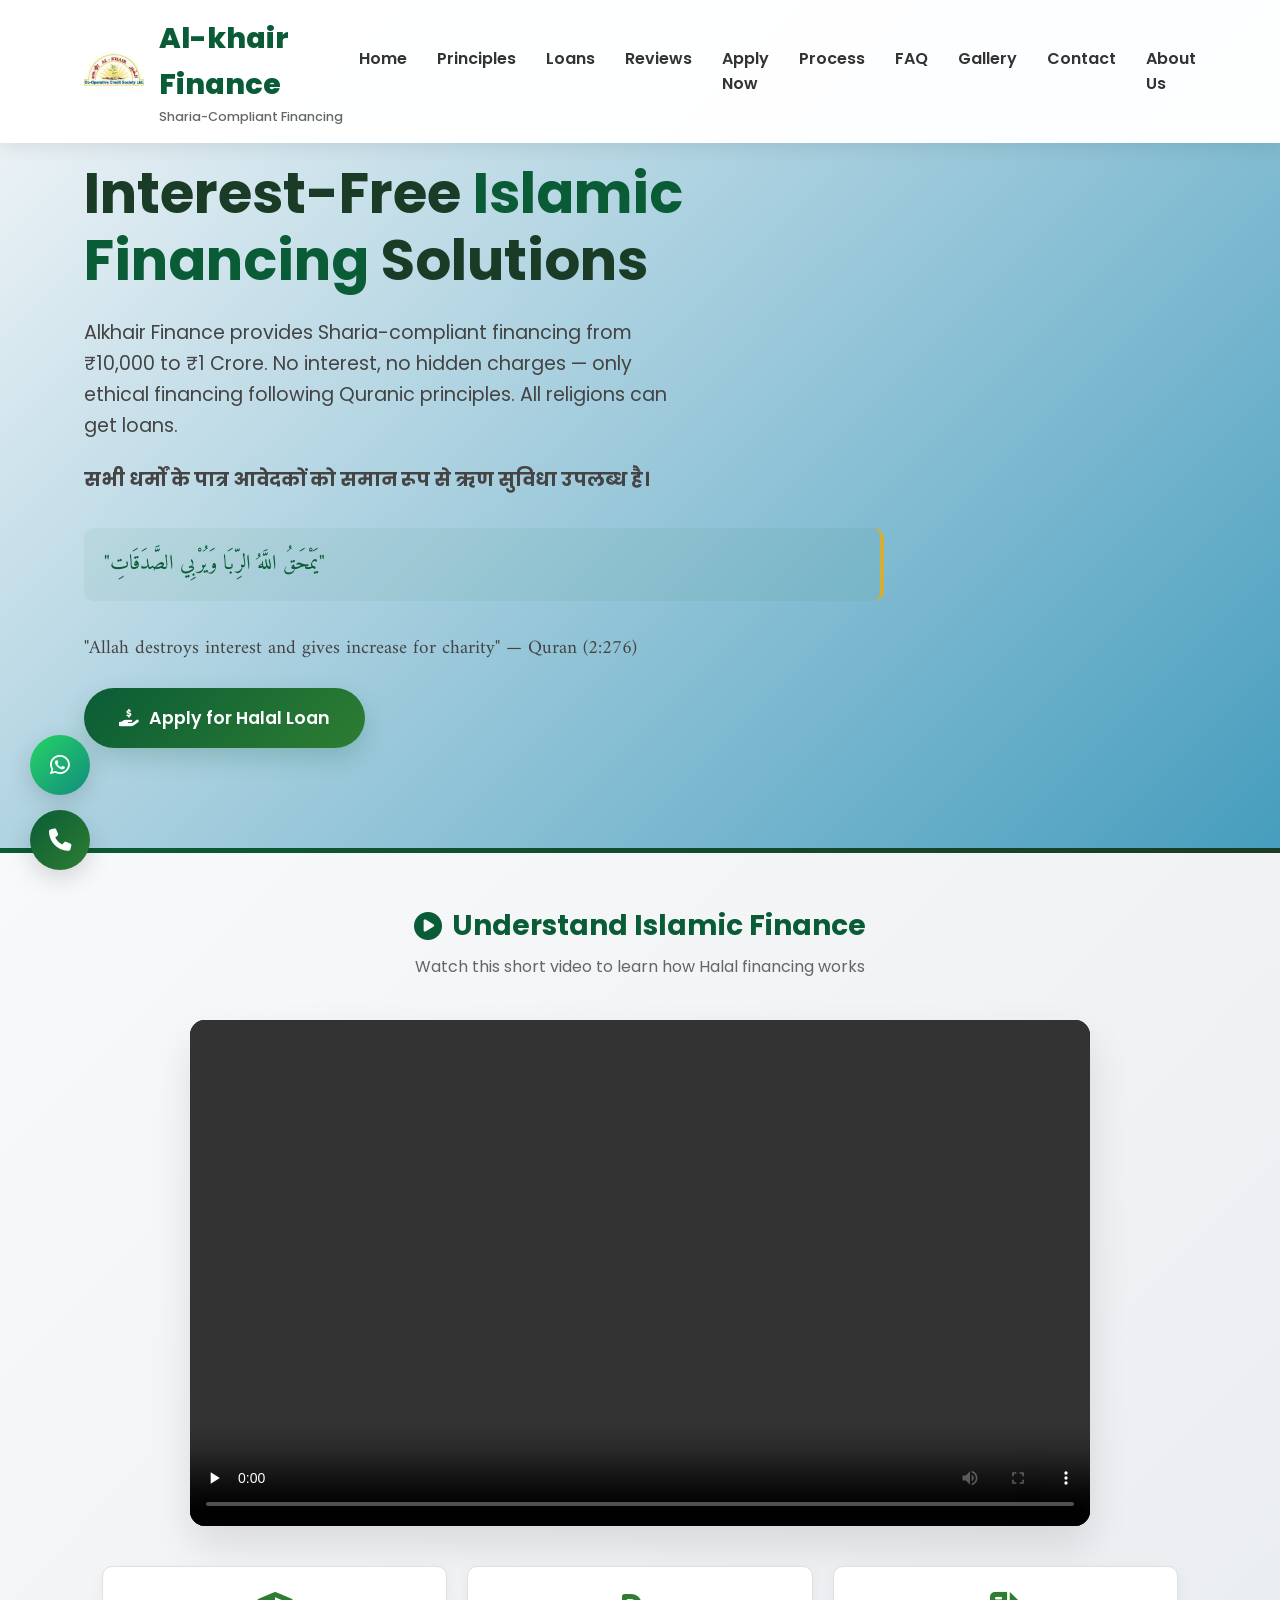
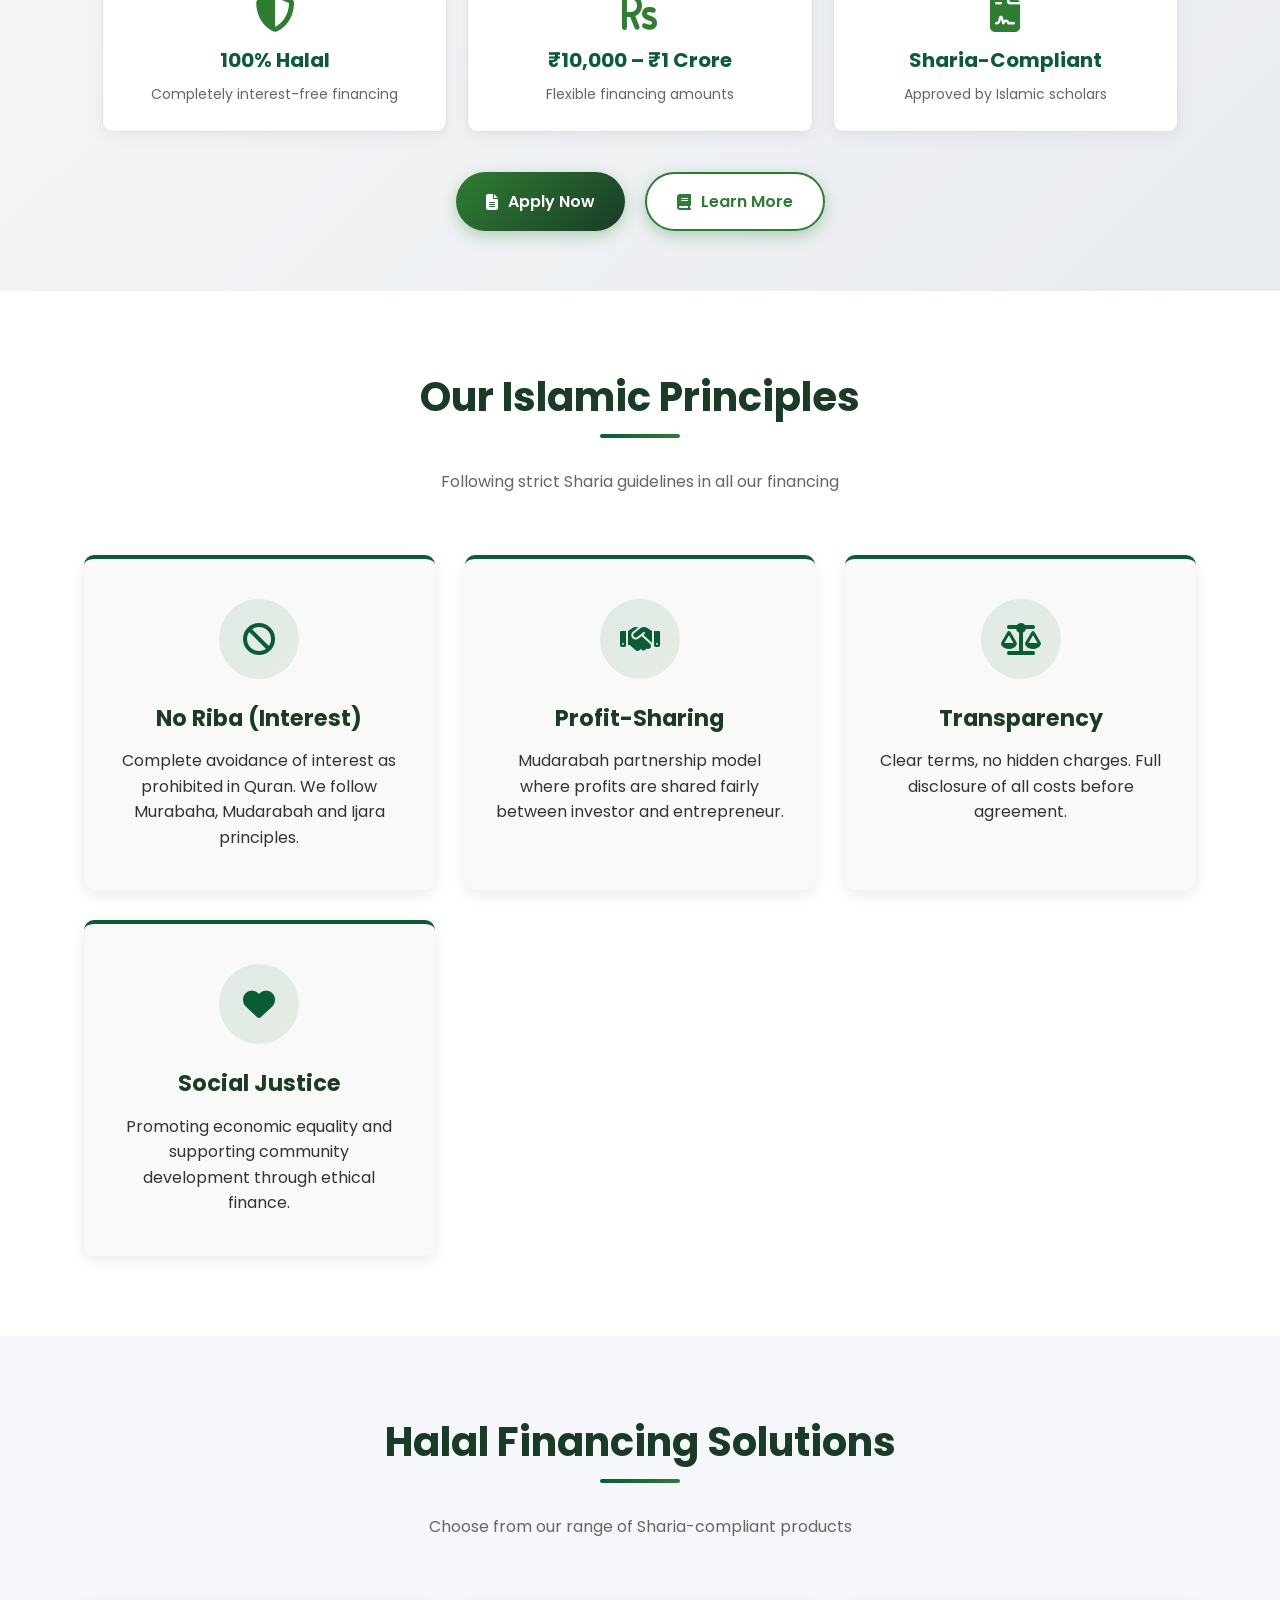
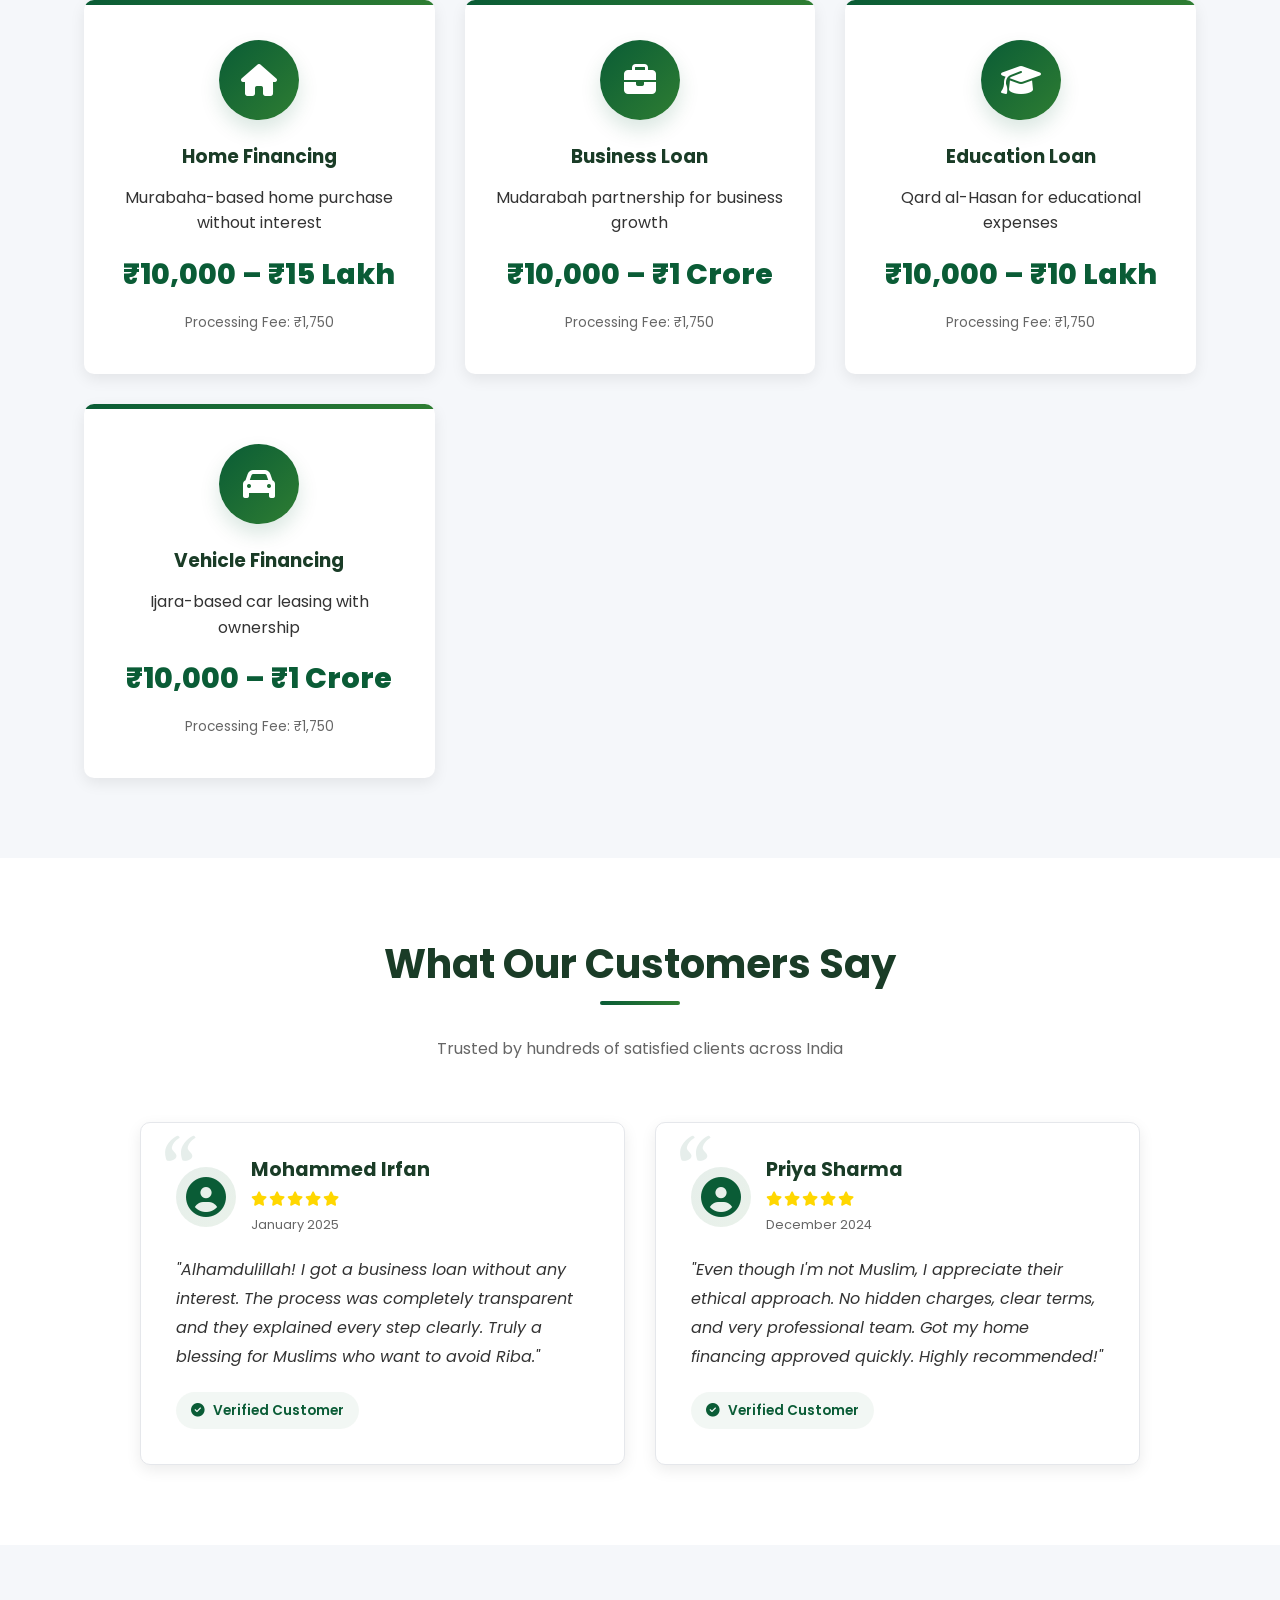
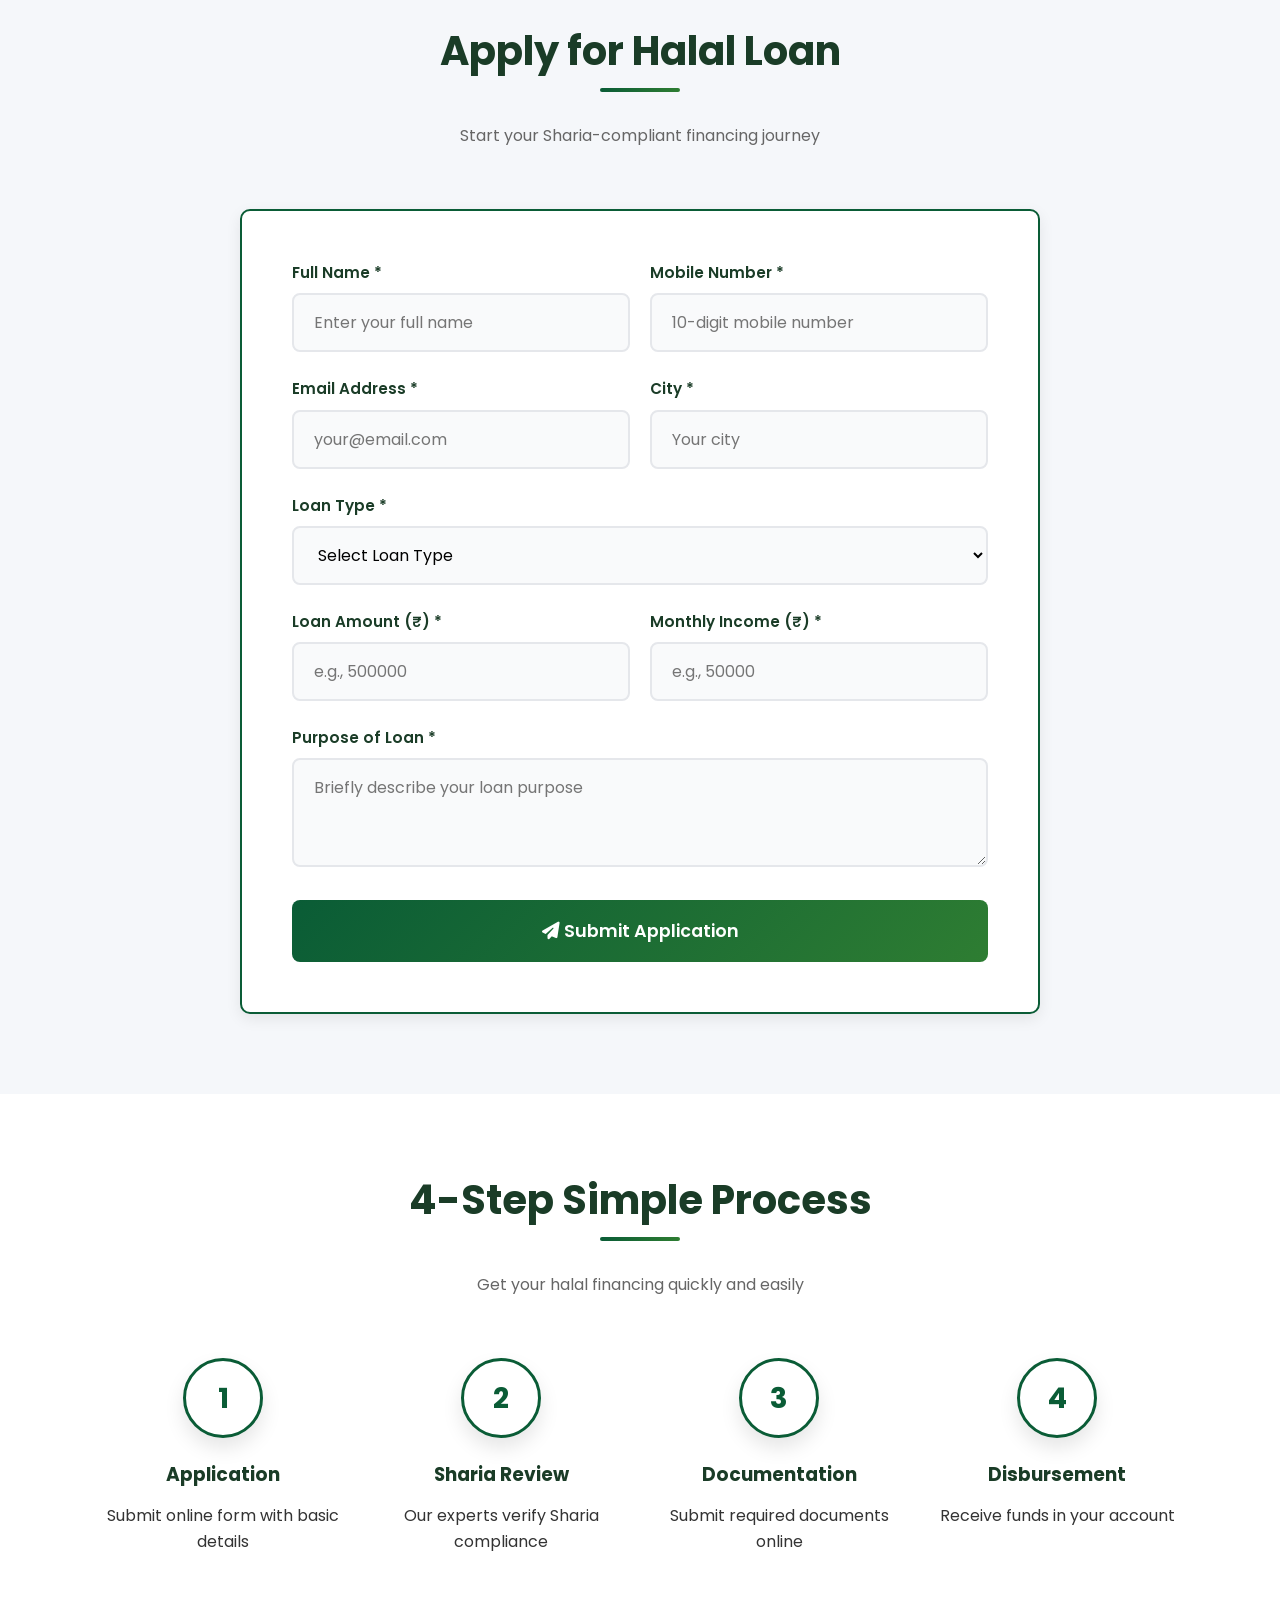
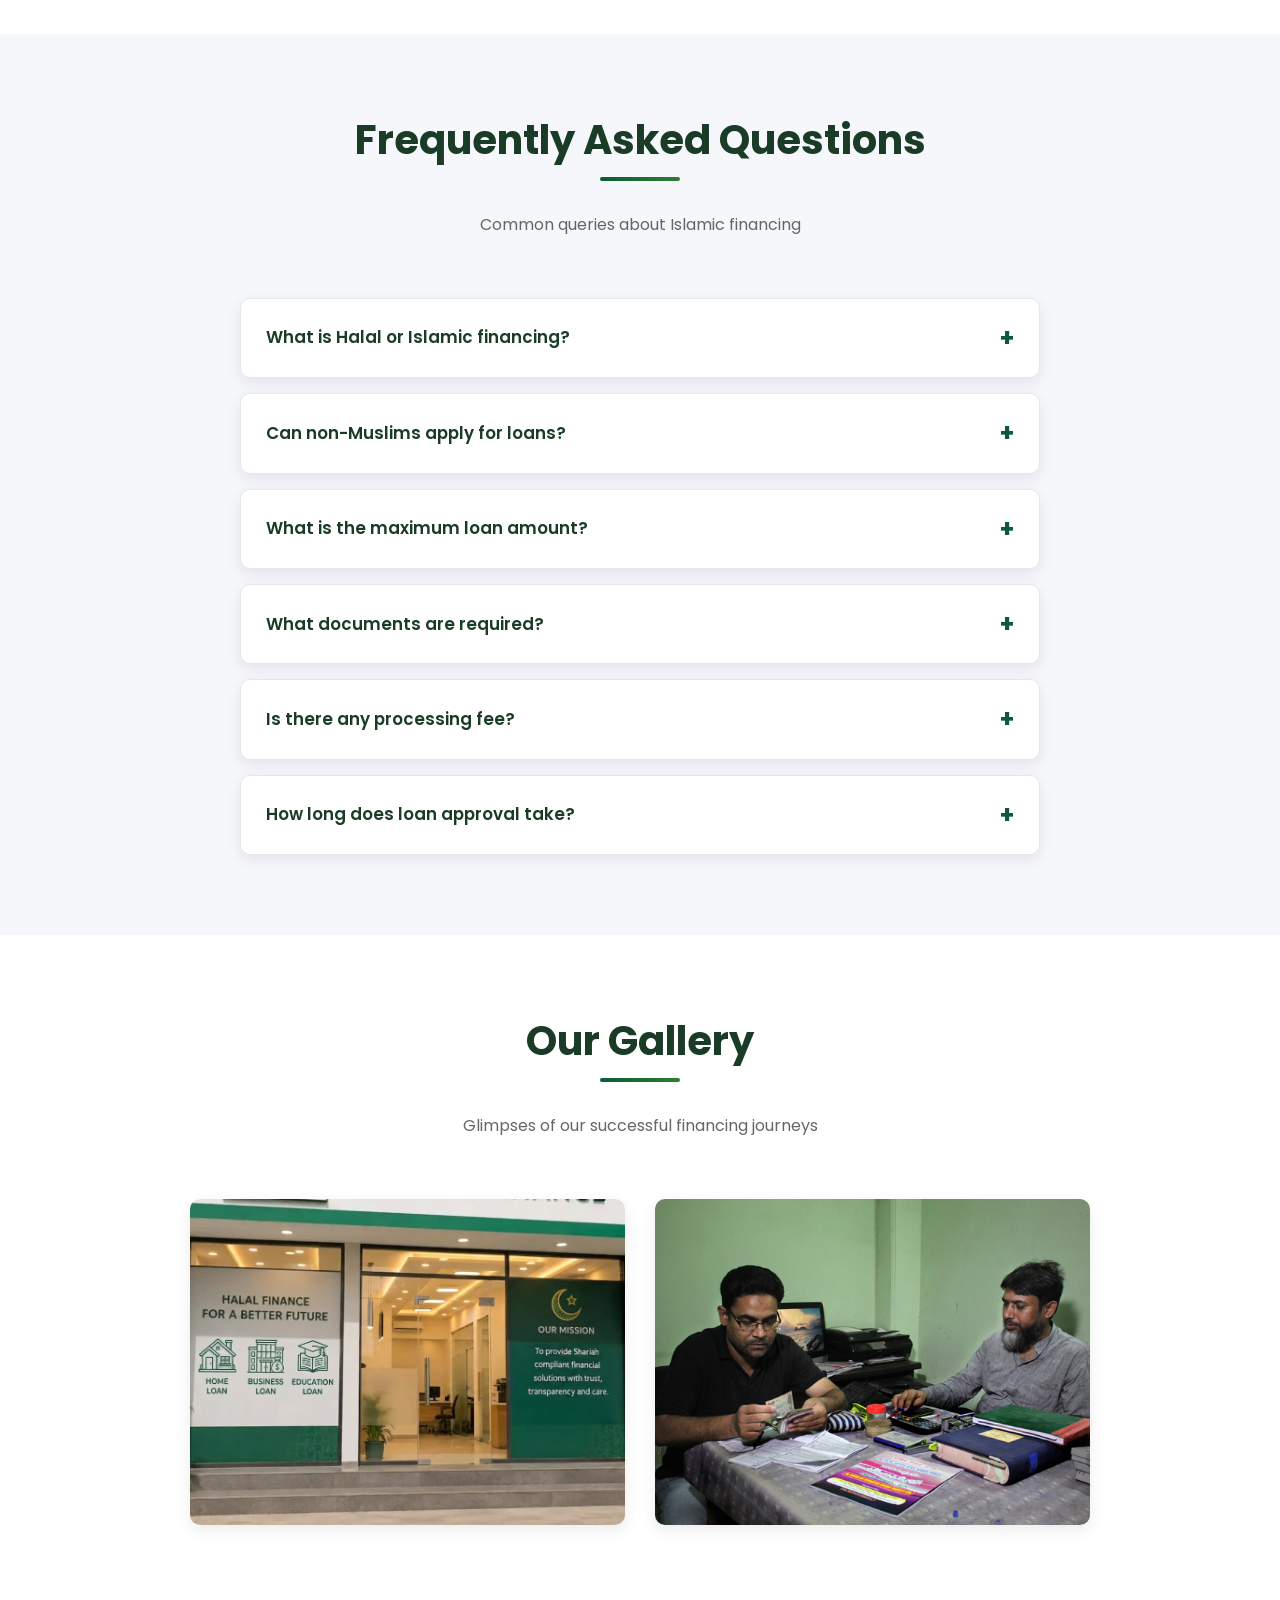
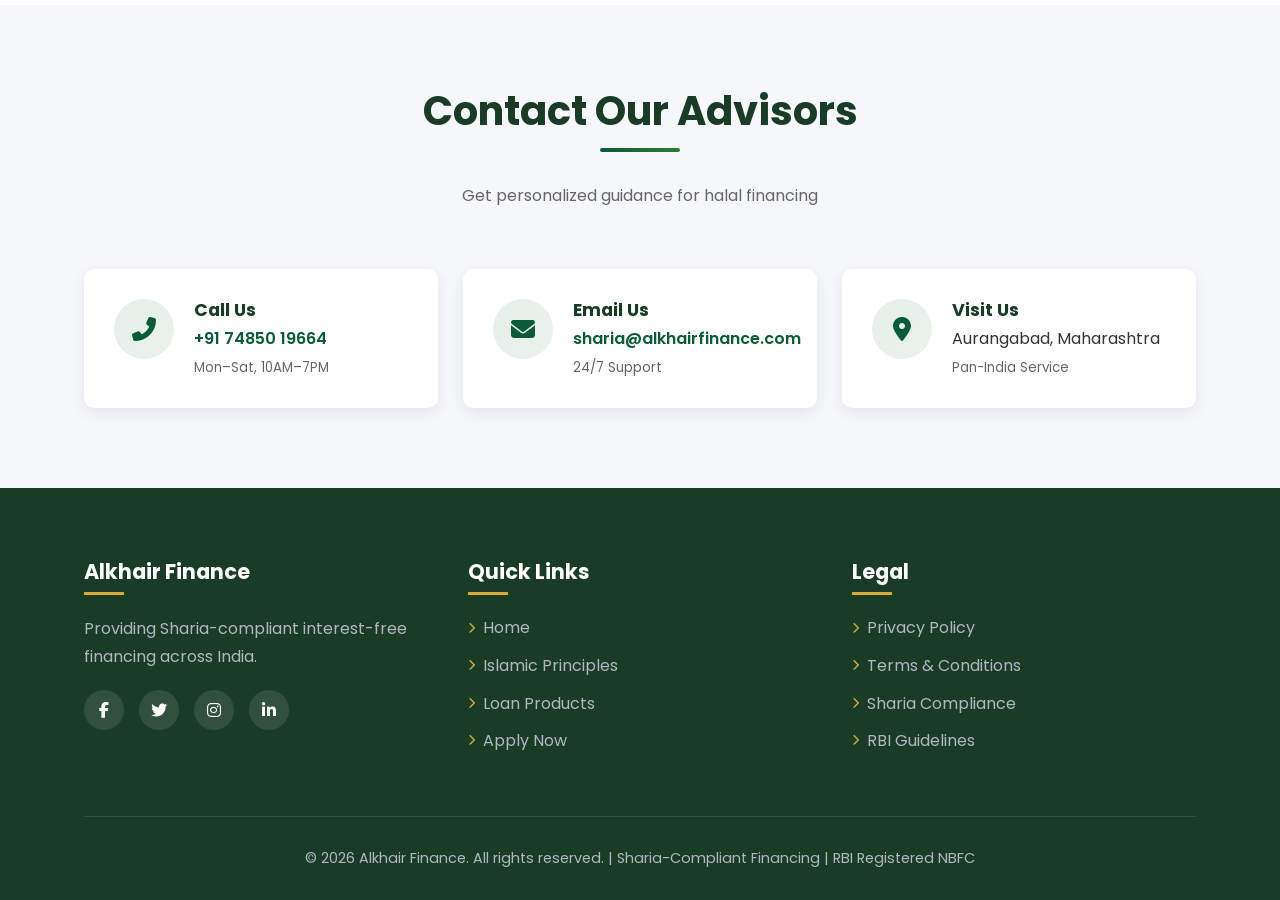
==== commit eb3f0f6a: "Update index.html" ====
--- a/index.html
+++ b/index.html
@@ -14,28 +14,27 @@
     <meta name="author" content="Alkhair Finance">
     <meta name="robots" content="index, follow, max-image-preview:large">
     <meta name="googlebot" content="index, follow">
-    <link rel="canonical" href="https://alkhairfinance.github.io/">
+    <link rel="canonical" href="https://alkhair-finance.github.io/">
 
     <!-- Open Graph -->
     <meta property="og:type" content="website">
-    <meta property="og:url" content="https://alkhairfinance.github.io/">
+    <meta property="og:url" content="https://alkhair-finance.github.io/">
     <meta property="og:title" content="Alkhair Finance | Halal Loans Without Interest">
     <meta property="og:description"
         content="Sharia-compliant financing solutions. Get loans without interest. ₹10,000 to ₹1 Crore halal financing for all needs.">
-    <meta property="og:image" content="https://alkhairfinance.github.io/alkhair-logo.jpg">
+    <meta property="og:image" content="https://alkhair-finance.github.io/alkhair-logo.jpg">
     <meta property="og:site_name" content="Alkhair Finance">
     <meta property="og:locale" content="en_IN">
 
     <!-- Twitter -->
     <meta name="twitter:card" content="summary_large_image">
-    <meta name="twitter:url" content="https://alkhairfinance.github.io/">
+    <meta name="twitter:url" content="https://alkhair-finance.github.io/">
     <meta name="twitter:title" content="Alkhair Finance | Halal Loans Without Interest">
     <meta name="twitter:description"
         content="Sharia-compliant financing solutions. Get loans without interest. ₹10,000 to ₹1 Crore halal financing.">
-    <meta name="twitter:image" content="https://alkhairfinance.github.io/alkhair-logo.jpg">
-
-    <!-- Favicon -->
-    <link rel="icon" type="image/png" href="favicon.png">
+    <meta name="twitter:image" content="https://alkhair-finance.github.io/alkhair-logo.jpg">
+
+    <!-- Apple Touch Icon -->
     <link rel="apple-touch-icon" href="alkhair-logo.jpg">
 
     <!-- Preconnect -->
@@ -396,9 +395,9 @@
         "@type":"FinancialService",
         "name":"Alkhair Finance",
         "description":"Sharia-compliant interest-free Islamic financing in India. Halal loans from ₹10,000 to ₹1 Crore.",
-        "url":"https://alkhairfinance.github.io/",
-        "logo":"https://alkhairfinance.github.io/alkhair-logo.jpg",
-        "image":"https://alkhairfinance.github.io/alkhair-logo.jpg",
+        "url":"https://alkhair-finance.github.io/",
+        "logo":"https://alkhair-finance.github.io/alkhair-logo.jpg",
+        "image":"https://alkhair-finance.github.io/alkhair-logo.jpg",
         "telephone":"+917485019664",
         "email":"sharia@alkhairfinance.com",
         "priceRange":"₹10,000 - ₹1,00,00,000",
@@ -431,9 +430,9 @@
         "@context":"https://schema.org",
         "@type":"BreadcrumbList",
         "itemListElement":[
-            {"@type":"ListItem","position":1,"name":"Home","item":"https://alkhairfinance.github.io/"},
-            {"@type":"ListItem","position":2,"name":"Halal Loans","item":"https://alkhairfinance.github.io/#loans"},
-            {"@type":"ListItem","position":3,"name":"Apply Now","item":"https://alkhairfinance.github.io/#apply"}
+            {"@type":"ListItem","position":1,"name":"Home","item":"https://alkhair-finance.github.io/"},
+            {"@type":"ListItem","position":2,"name":"Halal Loans","item":"https://alkhair-finance.github.io/#loans"},
+            {"@type":"ListItem","position":3,"name":"Apply Now","item":"https://alkhair-finance.github.io/#apply"}
         ]
     }
     </script>
@@ -501,7 +500,6 @@
                     <video id="finance-video" controls preload="none" width="640" height="360"
                         aria-label="Islamic finance explainer video">
                         <source src="videos/finance-video.mp4" type="video/mp4">
-                        <source src="videos/finance-video.webm" type="video/webm">
                         Your browser does not support the video tag.
                     </video>
                 </div>
--- a/style.css
+++ b/style.css
@@ -0,0 +1,929 @@
+/* Non-critical CSS */
+:root {
+    --primary: #0A5C36;
+    --accent: #2E7D32;
+    --light: #fff;
+    --dark: #1A3C27;
+    --text: #333;
+    --gray: #666;
+    --light-gray: #F5F7FA;
+    --shadow: 0 5px 15px rgba(0, 0, 0, .08);
+    --radius: 10px;
+    --gold: #D4AF37;
+    --transition: .3s ease
+}
+
+.section {
+    padding: 80px 0
+}
+
+.section-title {
+    text-align: center;
+    margin-bottom: 60px
+}
+
+.section-title h2 {
+    font-size: 2.5rem;
+    color: var(--dark);
+    display: inline-block;
+    padding-bottom: 15px;
+    position: relative
+}
+
+.section-title h2::after {
+    content: '';
+    position: absolute;
+    bottom: 0;
+    left: 50%;
+    transform: translateX(-50%);
+    width: 80px;
+    height: 4px;
+    border-radius: 2px;
+    background: linear-gradient(to right, var(--primary), var(--accent))
+}
+
+.section-title p {
+    color: var(--gray);
+    max-width: 600px;
+    margin: 15px auto 0
+}
+
+/* Video */
+.video-section {
+    padding: 60px 20px;
+    background: linear-gradient(135deg, #f8f9fa 0%, #e9ecef 100%);
+    position: relative;
+    overflow: hidden
+}
+
+.video-section::before {
+    content: '';
+    position: absolute;
+    top: 0;
+    left: 0;
+    width: 100%;
+    height: 5px;
+    background: linear-gradient(90deg, var(--primary), var(--dark))
+}
+
+.section-header {
+    text-align: center;
+    margin-bottom: 40px
+}
+
+.section-header h2 {
+    color: var(--primary);
+    font-size: 28px;
+    margin-bottom: 10px;
+    display: flex;
+    align-items: center;
+    justify-content: center;
+    gap: 10px
+}
+
+.section-header p {
+    color: var(--gray);
+    font-size: 16px;
+    max-width: 600px;
+    margin: 0 auto
+}
+
+.video-container {
+    max-width: 900px;
+    margin: 0 auto 40px;
+    border-radius: 15px;
+    overflow: hidden;
+    box-shadow: 0 20px 40px rgba(0, 0, 0, .1);
+    background: #000;
+    aspect-ratio: 16/9
+}
+
+.video-container video {
+    width: 100%;
+    height: 100%;
+    object-fit: cover;
+    display: block
+}
+
+.video-info {
+    display: grid;
+    grid-template-columns: repeat(auto-fit, minmax(250px, 1fr));
+    gap: 20px;
+    margin: 40px 0
+}
+
+.info-box {
+    background: #fff;
+    padding: 25px 20px;
+    border-radius: var(--radius);
+    text-align: center;
+    box-shadow: 0 5px 15px rgba(0, 0, 0, .05);
+    border: 1px solid #e0e0e0
+}
+
+.info-box i {
+    font-size: 40px;
+    color: var(--accent);
+    margin-bottom: 15px
+}
+
+.info-box h3 {
+    color: var(--primary);
+    margin-bottom: 10px;
+    font-size: 20px
+}
+
+.info-box p {
+    color: var(--gray);
+    font-size: 14px
+}
+
+.video-cta {
+    display: flex;
+    justify-content: center;
+    gap: 20px;
+    margin-top: 40px;
+    flex-wrap: wrap
+}
+
+.video-button {
+    display: inline-flex;
+    align-items: center;
+    gap: 10px;
+    padding: 15px 30px;
+    background: linear-gradient(135deg, var(--accent), var(--dark));
+    color: #fff;
+    border-radius: 50px;
+    font-size: 16px;
+    font-weight: 600;
+    transition: all var(--transition);
+    box-shadow: 0 5px 15px rgba(46, 125, 50, .3)
+}
+
+.video-button:hover {
+    transform: translateY(-3px);
+    background: var(--dark)
+}
+
+.video-button.secondary {
+    background: #fff;
+    color: var(--accent);
+    border: 2px solid var(--accent)
+}
+
+/* Principles */
+.principles {
+    background: var(--light)
+}
+
+.principles-grid {
+    display: grid;
+    grid-template-columns: repeat(auto-fit, minmax(280px, 1fr));
+    gap: 30px
+}
+
+.principle-card {
+    background: #f9f9f8;
+    border-radius: var(--radius);
+    border-top: 4px solid var(--primary);
+    padding: 40px 30px;
+    box-shadow: var(--shadow);
+    transition: transform .4s, box-shadow .4s;
+    text-align: center
+}
+
+.principle-card:hover {
+    transform: translateY(-10px);
+    box-shadow: 0 20px 40px rgba(0, 0, 0, .1)
+}
+
+.principle-icon {
+    width: 80px;
+    height: 80px;
+    display: flex;
+    font-size: 2rem;
+    margin: 0 auto 25px;
+    background: linear-gradient(135deg, rgba(10, 92, 54, .1), rgba(46, 125, 50, .1));
+    border-radius: 50%;
+    align-items: center;
+    justify-content: center;
+    color: var(--primary)
+}
+
+.principle-card h3 {
+    font-size: 1.4rem;
+    margin-bottom: 15px;
+    color: var(--dark)
+}
+
+/* Loans */
+.loans {
+    background: var(--light-gray)
+}
+
+.loans-grid {
+    display: grid;
+    grid-template-columns: repeat(auto-fit, minmax(280px, 1fr));
+    gap: 30px
+}
+
+.loan-card {
+    background: #fff;
+    border-radius: var(--radius);
+    padding: 40px 30px;
+    box-shadow: var(--shadow);
+    transition: transform .4s, box-shadow .4s;
+    text-align: center;
+    position: relative;
+    overflow: hidden
+}
+
+.loan-card::before {
+    content: '';
+    position: absolute;
+    top: 0;
+    left: 0;
+    width: 100%;
+    height: 5px;
+    background: linear-gradient(to right, var(--primary), var(--accent))
+}
+
+.loan-card:hover {
+    transform: translateY(-10px);
+    box-shadow: 0 20px 40px rgba(0, 0, 0, .1)
+}
+
+.loan-icon {
+    width: 80px;
+    height: 80px;
+    display: flex;
+    font-size: 2rem;
+    margin: 0 auto 25px;
+    background: linear-gradient(135deg, var(--primary), var(--accent));
+    border-radius: 50%;
+    align-items: center;
+    justify-content: center;
+    color: #fff;
+    box-shadow: 0 10px 20px rgba(10, 92, 54, .15)
+}
+
+.loan-amount {
+    font-size: 1.8rem;
+    font-weight: 800;
+    color: var(--primary);
+    margin: 15px 0
+}
+
+.processing-fee {
+    font-size: .85rem;
+    color: var(--gray)
+}
+
+/* Reviews */
+.reviews-section {
+    background: var(--light)
+}
+
+.reviews-grid {
+    display: grid;
+    grid-template-columns: repeat(auto-fit, minmax(320px, 1fr));
+    gap: 30px;
+    max-width: 1000px;
+    margin: 0 auto
+}
+
+.review-card {
+    background: #fff;
+    border-radius: var(--radius);
+    padding: 35px;
+    box-shadow: var(--shadow);
+    transition: transform .4s, box-shadow .4s;
+    border: 1px solid #e5e7eb;
+    position: relative;
+    overflow: hidden
+}
+
+.review-card::before {
+    content: '\201C';
+    position: absolute;
+    top: 10px;
+    left: 20px;
+    font-size: 6rem;
+    color: rgba(10, 92, 54, .1);
+    font-family: Amiri, serif;
+    line-height: 1
+}
+
+.review-card:hover {
+    transform: translateY(-8px);
+    box-shadow: 0 20px 40px rgba(0, 0, 0, .1)
+}
+
+.review-header {
+    display: flex;
+    align-items: center;
+    gap: 15px;
+    margin-bottom: 20px
+}
+
+.reviewer-avatar {
+    width: 60px;
+    height: 60px;
+    background: linear-gradient(135deg, rgba(10, 92, 54, .1), rgba(46, 125, 50, .1));
+    border-radius: 50%;
+    display: flex;
+    align-items: center;
+    justify-content: center;
+    color: var(--primary);
+    font-size: 2.5rem;
+    flex-shrink: 0
+}
+
+.reviewer-info h3 {
+    font-size: 1.2rem;
+    margin-bottom: 5px
+}
+
+.review-stars {
+    color: gold;
+    font-size: .9rem;
+    letter-spacing: 2px
+}
+
+.review-date {
+    font-size: .8rem;
+    color: var(--gray)
+}
+
+.review-body p {
+    color: var(--text);
+    line-height: 1.8;
+    font-style: italic;
+    margin-bottom: 20px
+}
+
+.review-verified {
+    display: inline-flex;
+    align-items: center;
+    gap: 8px;
+    color: var(--primary);
+    font-size: .85rem;
+    font-weight: 600;
+    background: rgba(10, 92, 54, .05);
+    padding: 8px 15px;
+    border-radius: 20px
+}
+
+/* Form */
+.form-section {
+    background: var(--light-gray)
+}
+
+.form-container {
+    max-width: 800px;
+    margin: 0 auto;
+    background: #fff;
+    padding: 50px;
+    border-radius: var(--radius);
+    border: 2px solid var(--primary);
+    box-shadow: var(--shadow)
+}
+
+.form-row {
+    display: grid;
+    grid-template-columns: 1fr 1fr;
+    gap: 20px
+}
+
+.form-group {
+    margin-bottom: 25px
+}
+
+label {
+    display: block;
+    margin-bottom: 8px;
+    font-weight: 600;
+    font-size: .95rem;
+    color: var(--dark)
+}
+
+.form-control {
+    width: 100%;
+    padding: 15px 20px;
+    border: 2px solid #e5e7eb;
+    border-radius: 8px;
+    font-size: 1rem;
+    font-family: Poppins, sans-serif;
+    background: #f9fafb;
+    transition: border-color var(--transition), box-shadow var(--transition)
+}
+
+.form-control:focus {
+    outline: 0;
+    border-color: var(--primary);
+    background: #fff;
+    box-shadow: 0 0 0 3px rgba(10, 92, 54, .1)
+}
+
+.submit-btn {
+    width: 100%;
+    padding: 18px;
+    border: none;
+    border-radius: 8px;
+    font-size: 1.1rem;
+    font-weight: 600;
+    font-family: Poppins, sans-serif;
+    cursor: pointer;
+    background: linear-gradient(135deg, var(--primary), var(--accent));
+    color: #fff;
+    transition: transform var(--transition), box-shadow var(--transition)
+}
+
+.submit-btn:hover {
+    transform: translateY(-2px);
+    box-shadow: 0 10px 25px rgba(10, 92, 54, .3)
+}
+
+.submit-btn:disabled {
+    opacity: .7;
+    cursor: not-allowed;
+    transform: none
+}
+
+.form-message {
+    display: none;
+    padding: 12px;
+    border-radius: 5px;
+    margin-top: 15px;
+    font-weight: 500;
+    text-align: center
+}
+
+.form-message.error {
+    background: #f8d7da;
+    color: #721c24;
+    border: 1px solid #f5c6cb
+}
+
+.spinner {
+    display: none;
+    width: 40px;
+    height: 40px;
+    margin: 20px auto;
+    border: 4px solid #f3f3f3;
+    border-top: 4px solid var(--primary);
+    border-radius: 50%;
+    animation: spin 1s linear infinite
+}
+
+@keyframes spin {
+    to {
+        transform: rotate(360deg)
+    }
+}
+
+.success-message {
+    display: none;
+    padding: 30px;
+    text-align: center;
+    margin-top: 30px;
+    background: linear-gradient(135deg, var(--primary), var(--accent));
+    color: #fff;
+    border-radius: var(--radius)
+}
+
+.success-message i {
+    font-size: 3rem;
+    margin-bottom: 1rem
+}
+
+/* Process */
+.process {
+    background: var(--light)
+}
+
+.process-steps {
+    display: flex;
+    justify-content: space-between;
+    margin-top: 60px;
+    position: relative
+}
+
+.step {
+    text-align: center;
+    flex: 1;
+    padding: 0 15px
+}
+
+.step-number {
+    width: 80px;
+    height: 80px;
+    background: #fff;
+    border: 3px solid var(--primary);
+    border-radius: 50%;
+    display: flex;
+    align-items: center;
+    justify-content: center;
+    font-size: 1.8rem;
+    font-weight: 700;
+    color: var(--primary);
+    margin: 0 auto 25px;
+    box-shadow: 0 10px 20px rgba(0, 0, 0, .1)
+}
+
+/* FAQ */
+.faq-section {
+    background: var(--light-gray)
+}
+
+.faq-grid {
+    max-width: 800px;
+    margin: 0 auto;
+    display: grid;
+    gap: 15px
+}
+
+.faq-item {
+    background: #fff;
+    border: 1px solid #e5e7eb;
+    border-radius: var(--radius);
+    box-shadow: var(--shadow);
+    transition: border-color var(--transition);
+    overflow: hidden
+}
+
+.faq-item:hover {
+    border-color: var(--primary)
+}
+
+.faq-item summary {
+    padding: 20px 25px;
+    font-weight: 600;
+    cursor: pointer;
+    list-style: none;
+    display: flex;
+    justify-content: space-between;
+    align-items: center;
+    font-size: 1.05rem;
+    color: var(--dark)
+}
+
+.faq-item summary::-webkit-details-marker {
+    display: none
+}
+
+.faq-item summary::after {
+    content: '+';
+    font-size: 1.5rem;
+    font-weight: 700;
+    color: var(--primary)
+}
+
+.faq-item[open] summary::after {
+    transform: rotate(45deg)
+}
+
+.faq-item p {
+    padding: 0 25px 20px;
+    color: var(--gray);
+    line-height: 1.7
+}
+
+/* Gallery */
+.gallery-section {
+    background: var(--light)
+}
+
+.gallery-grid {
+    display: grid;
+    grid-template-columns: repeat(auto-fit, minmax(300px, 1fr));
+    gap: 30px;
+    max-width: 900px;
+    margin: 0 auto
+}
+
+.gallery-image {
+    border-radius: var(--radius);
+    box-shadow: var(--shadow);
+    transition: transform .4s, box-shadow .4s;
+    aspect-ratio: 4/3;
+    overflow: hidden
+}
+
+.gallery-image:hover {
+    transform: translateY(-8px);
+    box-shadow: 0 20px 40px rgba(0, 0, 0, .1)
+}
+
+.gallery-image img {
+    width: 100%;
+    height: 100%;
+    object-fit: cover;
+    transition: transform .5s
+}
+
+.gallery-image:hover img {
+    transform: scale(1.05)
+}
+
+/* Contact */
+.contact-section {
+    background: var(--light-gray)
+}
+
+.contact-grid {
+    display: grid;
+    grid-template-columns: repeat(auto-fit, minmax(250px, 1fr));
+    gap: 25px
+}
+
+.contact-card {
+    padding: 30px;
+    display: flex;
+    gap: 20px;
+    background: #fff;
+    border-radius: var(--radius);
+    box-shadow: var(--shadow);
+    transition: transform var(--transition), box-shadow var(--transition)
+}
+
+.contact-card:hover {
+    transform: translateY(-5px);
+    box-shadow: 0 15px 30px rgba(0, 0, 0, .1)
+}
+
+.contact-icon {
+    width: 60px;
+    height: 60px;
+    background: linear-gradient(135deg, rgba(10, 92, 54, .1), rgba(46, 125, 50, .1));
+    border-radius: 50%;
+    display: flex;
+    align-items: center;
+    justify-content: center;
+    color: var(--primary);
+    font-size: 1.5rem;
+    flex-shrink: 0
+}
+
+.contact-card h3 {
+    font-size: 1.1rem;
+    margin-bottom: 5px
+}
+
+.contact-card a {
+    color: var(--primary);
+    font-weight: 600
+}
+
+.contact-card small {
+    color: var(--gray);
+    display: block;
+    margin-top: 5px
+}
+
+/* Footer */
+footer {
+    background: var(--dark);
+    padding: 70px 0 30px;
+    color: #fff
+}
+
+.footer-grid {
+    display: grid;
+    grid-template-columns: repeat(auto-fit, minmax(250px, 1fr));
+    gap: 40px;
+    margin-bottom: 50px
+}
+
+.footer-column h3 {
+    color: #fff;
+    font-size: 1.3rem;
+    padding-bottom: 10px;
+    margin-bottom: 20px;
+    position: relative
+}
+
+.footer-column h3::after {
+    content: '';
+    position: absolute;
+    bottom: 0;
+    left: 0;
+    width: 40px;
+    height: 3px;
+    background: var(--gold)
+}
+
+.footer-column p {
+    color: #b0b7c3;
+    line-height: 1.7
+}
+
+.footer-links li {
+    margin-bottom: 12px
+}
+
+.footer-links a {
+    color: #b0b7c3;
+    transition: color var(--transition);
+    display: flex;
+    align-items: center;
+    gap: 8px
+}
+
+.footer-links a:hover {
+    color: #fff
+}
+
+.footer-links a i {
+    font-size: .7rem;
+    color: var(--gold)
+}
+
+.social-links {
+    display: flex;
+    gap: 15px;
+    margin-top: 20px
+}
+
+.social-link {
+    width: 40px;
+    height: 40px;
+    background: rgba(255, 255, 255, .1);
+    border-radius: 50%;
+    display: flex;
+    align-items: center;
+    justify-content: center;
+    color: #fff;
+    transition: background var(--transition), transform var(--transition)
+}
+
+.social-link:hover {
+    background: var(--primary);
+    transform: translateY(-3px)
+}
+
+.copyright {
+    text-align: center;
+    padding-top: 30px;
+    border-top: 1px solid rgba(255, 255, 255, .1);
+    color: #b0b7c3;
+    font-size: .9rem
+}
+
+/* Floating Buttons */
+.floating-buttons {
+    position: fixed;
+    bottom: 30px;
+    left: 30px;
+    z-index: 1000;
+    display: flex;
+    flex-direction: column;
+    gap: 15px
+}
+
+.floating-btn {
+    width: 60px;
+    height: 60px;
+    border-radius: 50%;
+    display: flex;
+    align-items: center;
+    justify-content: center;
+    color: #fff;
+    font-size: 1.4rem;
+    text-decoration: none;
+    box-shadow: 0 8px 25px rgba(0, 0, 0, .15);
+    transition: transform var(--transition);
+    position: relative;
+    animation: floatBtn 3s ease-in-out infinite
+}
+
+@keyframes floatBtn {
+
+    0%,
+    100% {
+        transform: translateY(0)
+    }
+
+    50% {
+        transform: translateY(-8px)
+    }
+}
+
+.floating-btn.whatsapp {
+    background: linear-gradient(135deg, #25d366, #128c7e);
+    animation-delay: 0s
+}
+
+.floating-btn.call {
+    background: linear-gradient(135deg, var(--primary), var(--accent));
+    animation-delay: .5s
+}
+
+.floating-btn:hover {
+    transform: scale(1.1) translateY(-5px)
+}
+
+/* Animations */
+[data-animate] {
+    opacity: 0;
+    transition: opacity .8s ease
+}
+
+[data-animate].animated {
+    opacity: 1
+}
+
+/* Responsive */
+@media(max-width:1024px) {
+    .process-steps {
+        flex-direction: column;
+        gap: 40px
+    }
+}
+
+@media(max-width:768px) {
+    .section-title h2 {
+        font-size: 2rem
+    }
+
+    .form-container {
+        padding: 30px 20px
+    }
+
+    .form-row {
+        grid-template-columns: 1fr;
+        gap: 15px
+    }
+
+    .video-info {
+        grid-template-columns: 1fr;
+        gap: 15px
+    }
+
+    .reviews-grid {
+        grid-template-columns: 1fr;
+        max-width: 500px
+    }
+
+    .review-card {
+        padding: 25px
+    }
+
+    .review-header {
+        flex-direction: column;
+        text-align: center
+    }
+
+    .contact-card {
+        flex-direction: column;
+        text-align: center;
+        align-items: center
+    }
+
+    .floating-buttons {
+        bottom: 20px;
+        right: 20px
+    }
+
+    .floating-btn {
+        width: 50px;
+        height: 50px;
+        font-size: 1.2rem
+    }
+}
+
+@media(max-width:480px) {
+    .section-title h2 {
+        font-size: 1.7rem
+    }
+
+    .container {
+        padding: 0 15px
+    }
+
+    .form-container {
+        padding: 20px 15px
+    }
+
+    .loan-card,
+    .principle-card,
+    .review-card {
+        padding: 30px 20px
+    }
+
+    .floating-btn {
+        width: 45px;
+        height: 45px;
+        font-size: 1rem
+    }
+
+    .gallery-grid {
+        grid-template-columns: 1fr
+    }
+
+    .step-number {
+        width: 65px;
+        height: 65px;
+        font-size: 1.4rem
+    }
+}
--- a/style.css
+++ b/style.css
@@ -0,0 +1,929 @@
+/* Non-critical CSS */
+:root {
+    --primary: #0A5C36;
+    --accent: #2E7D32;
+    --light: #fff;
+    --dark: #1A3C27;
+    --text: #333;
+    --gray: #666;
+    --light-gray: #F5F7FA;
+    --shadow: 0 5px 15px rgba(0, 0, 0, .08);
+    --radius: 10px;
+    --gold: #D4AF37;
+    --transition: .3s ease
+}
+
+.section {
+    padding: 80px 0
+}
+
+.section-title {
+    text-align: center;
+    margin-bottom: 60px
+}
+
+.section-title h2 {
+    font-size: 2.5rem;
+    color: var(--dark);
+    display: inline-block;
+    padding-bottom: 15px;
+    position: relative
+}
+
+.section-title h2::after {
+    content: '';
+    position: absolute;
+    bottom: 0;
+    left: 50%;
+    transform: translateX(-50%);
+    width: 80px;
+    height: 4px;
+    border-radius: 2px;
+    background: linear-gradient(to right, var(--primary), var(--accent))
+}
+
+.section-title p {
+    color: var(--gray);
+    max-width: 600px;
+    margin: 15px auto 0
+}
+
+/* Video */
+.video-section {
+    padding: 60px 20px;
+    background: linear-gradient(135deg, #f8f9fa 0%, #e9ecef 100%);
+    position: relative;
+    overflow: hidden
+}
+
+.video-section::before {
+    content: '';
+    position: absolute;
+    top: 0;
+    left: 0;
+    width: 100%;
+    height: 5px;
+    background: linear-gradient(90deg, var(--primary), var(--dark))
+}
+
+.section-header {
+    text-align: center;
+    margin-bottom: 40px
+}
+
+.section-header h2 {
+    color: var(--primary);
+    font-size: 28px;
+    margin-bottom: 10px;
+    display: flex;
+    align-items: center;
+    justify-content: center;
+    gap: 10px
+}
+
+.section-header p {
+    color: var(--gray);
+    font-size: 16px;
+    max-width: 600px;
+    margin: 0 auto
+}
+
+.video-container {
+    max-width: 900px;
+    margin: 0 auto 40px;
+    border-radius: 15px;
+    overflow: hidden;
+    box-shadow: 0 20px 40px rgba(0, 0, 0, .1);
+    background: #000;
+    aspect-ratio: 16/9
+}
+
+.video-container video {
+    width: 100%;
+    height: 100%;
+    object-fit: cover;
+    display: block
+}
+
+.video-info {
+    display: grid;
+    grid-template-columns: repeat(auto-fit, minmax(250px, 1fr));
+    gap: 20px;
+    margin: 40px 0
+}
+
+.info-box {
+    background: #fff;
+    padding: 25px 20px;
+    border-radius: var(--radius);
+    text-align: center;
+    box-shadow: 0 5px 15px rgba(0, 0, 0, .05);
+    border: 1px solid #e0e0e0
+}
+
+.info-box i {
+    font-size: 40px;
+    color: var(--accent);
+    margin-bottom: 15px
+}
+
+.info-box h3 {
+    color: var(--primary);
+    margin-bottom: 10px;
+    font-size: 20px
+}
+
+.info-box p {
+    color: var(--gray);
+    font-size: 14px
+}
+
+.video-cta {
+    display: flex;
+    justify-content: center;
+    gap: 20px;
+    margin-top: 40px;
+    flex-wrap: wrap
+}
+
+.video-button {
+    display: inline-flex;
+    align-items: center;
+    gap: 10px;
+    padding: 15px 30px;
+    background: linear-gradient(135deg, var(--accent), var(--dark));
+    color: #fff;
+    border-radius: 50px;
+    font-size: 16px;
+    font-weight: 600;
+    transition: all var(--transition);
+    box-shadow: 0 5px 15px rgba(46, 125, 50, .3)
+}
+
+.video-button:hover {
+    transform: translateY(-3px);
+    background: var(--dark)
+}
+
+.video-button.secondary {
+    background: #fff;
+    color: var(--accent);
+    border: 2px solid var(--accent)
+}
+
+/* Principles */
+.principles {
+    background: var(--light)
+}
+
+.principles-grid {
+    display: grid;
+    grid-template-columns: repeat(auto-fit, minmax(280px, 1fr));
+    gap: 30px
+}
+
+.principle-card {
+    background: #f9f9f8;
+    border-radius: var(--radius);
+    border-top: 4px solid var(--primary);
+    padding: 40px 30px;
+    box-shadow: var(--shadow);
+    transition: transform .4s, box-shadow .4s;
+    text-align: center
+}
+
+.principle-card:hover {
+    transform: translateY(-10px);
+    box-shadow: 0 20px 40px rgba(0, 0, 0, .1)
+}
+
+.principle-icon {
+    width: 80px;
+    height: 80px;
+    display: flex;
+    font-size: 2rem;
+    margin: 0 auto 25px;
+    background: linear-gradient(135deg, rgba(10, 92, 54, .1), rgba(46, 125, 50, .1));
+    border-radius: 50%;
+    align-items: center;
+    justify-content: center;
+    color: var(--primary)
+}
+
+.principle-card h3 {
+    font-size: 1.4rem;
+    margin-bottom: 15px;
+    color: var(--dark)
+}
+
+/* Loans */
+.loans {
+    background: var(--light-gray)
+}
+
+.loans-grid {
+    display: grid;
+    grid-template-columns: repeat(auto-fit, minmax(280px, 1fr));
+    gap: 30px
+}
+
+.loan-card {
+    background: #fff;
+    border-radius: var(--radius);
+    padding: 40px 30px;
+    box-shadow: var(--shadow);
+    transition: transform .4s, box-shadow .4s;
+    text-align: center;
+    position: relative;
+    overflow: hidden
+}
+
+.loan-card::before {
+    content: '';
+    position: absolute;
+    top: 0;
+    left: 0;
+    width: 100%;
+    height: 5px;
+    background: linear-gradient(to right, var(--primary), var(--accent))
+}
+
+.loan-card:hover {
+    transform: translateY(-10px);
+    box-shadow: 0 20px 40px rgba(0, 0, 0, .1)
+}
+
+.loan-icon {
+    width: 80px;
+    height: 80px;
+    display: flex;
+    font-size: 2rem;
+    margin: 0 auto 25px;
+    background: linear-gradient(135deg, var(--primary), var(--accent));
+    border-radius: 50%;
+    align-items: center;
+    justify-content: center;
+    color: #fff;
+    box-shadow: 0 10px 20px rgba(10, 92, 54, .15)
+}
+
+.loan-amount {
+    font-size: 1.8rem;
+    font-weight: 800;
+    color: var(--primary);
+    margin: 15px 0
+}
+
+.processing-fee {
+    font-size: .85rem;
+    color: var(--gray)
+}
+
+/* Reviews */
+.reviews-section {
+    background: var(--light)
+}
+
+.reviews-grid {
+    display: grid;
+    grid-template-columns: repeat(auto-fit, minmax(320px, 1fr));
+    gap: 30px;
+    max-width: 1000px;
+    margin: 0 auto
+}
+
+.review-card {
+    background: #fff;
+    border-radius: var(--radius);
+    padding: 35px;
+    box-shadow: var(--shadow);
+    transition: transform .4s, box-shadow .4s;
+    border: 1px solid #e5e7eb;
+    position: relative;
+    overflow: hidden
+}
+
+.review-card::before {
+    content: '\201C';
+    position: absolute;
+    top: 10px;
+    left: 20px;
+    font-size: 6rem;
+    color: rgba(10, 92, 54, .1);
+    font-family: Amiri, serif;
+    line-height: 1
+}
+
+.review-card:hover {
+    transform: translateY(-8px);
+    box-shadow: 0 20px 40px rgba(0, 0, 0, .1)
+}
+
+.review-header {
+    display: flex;
+    align-items: center;
+    gap: 15px;
+    margin-bottom: 20px
+}
+
+.reviewer-avatar {
+    width: 60px;
+    height: 60px;
+    background: linear-gradient(135deg, rgba(10, 92, 54, .1), rgba(46, 125, 50, .1));
+    border-radius: 50%;
+    display: flex;
+    align-items: center;
+    justify-content: center;
+    color: var(--primary);
+    font-size: 2.5rem;
+    flex-shrink: 0
+}
+
+.reviewer-info h3 {
+    font-size: 1.2rem;
+    margin-bottom: 5px
+}
+
+.review-stars {
+    color: gold;
+    font-size: .9rem;
+    letter-spacing: 2px
+}
+
+.review-date {
+    font-size: .8rem;
+    color: var(--gray)
+}
+
+.review-body p {
+    color: var(--text);
+    line-height: 1.8;
+    font-style: italic;
+    margin-bottom: 20px
+}
+
+.review-verified {
+    display: inline-flex;
+    align-items: center;
+    gap: 8px;
+    color: var(--primary);
+    font-size: .85rem;
+    font-weight: 600;
+    background: rgba(10, 92, 54, .05);
+    padding: 8px 15px;
+    border-radius: 20px
+}
+
+/* Form */
+.form-section {
+    background: var(--light-gray)
+}
+
+.form-container {
+    max-width: 800px;
+    margin: 0 auto;
+    background: #fff;
+    padding: 50px;
+    border-radius: var(--radius);
+    border: 2px solid var(--primary);
+    box-shadow: var(--shadow)
+}
+
+.form-row {
+    display: grid;
+    grid-template-columns: 1fr 1fr;
+    gap: 20px
+}
+
+.form-group {
+    margin-bottom: 25px
+}
+
+label {
+    display: block;
+    margin-bottom: 8px;
+    font-weight: 600;
+    font-size: .95rem;
+    color: var(--dark)
+}
+
+.form-control {
+    width: 100%;
+    padding: 15px 20px;
+    border: 2px solid #e5e7eb;
+    border-radius: 8px;
+    font-size: 1rem;
+    font-family: Poppins, sans-serif;
+    background: #f9fafb;
+    transition: border-color var(--transition), box-shadow var(--transition)
+}
+
+.form-control:focus {
+    outline: 0;
+    border-color: var(--primary);
+    background: #fff;
+    box-shadow: 0 0 0 3px rgba(10, 92, 54, .1)
+}
+
+.submit-btn {
+    width: 100%;
+    padding: 18px;
+    border: none;
+    border-radius: 8px;
+    font-size: 1.1rem;
+    font-weight: 600;
+    font-family: Poppins, sans-serif;
+    cursor: pointer;
+    background: linear-gradient(135deg, var(--primary), var(--accent));
+    color: #fff;
+    transition: transform var(--transition), box-shadow var(--transition)
+}
+
+.submit-btn:hover {
+    transform: translateY(-2px);
+    box-shadow: 0 10px 25px rgba(10, 92, 54, .3)
+}
+
+.submit-btn:disabled {
+    opacity: .7;
+    cursor: not-allowed;
+    transform: none
+}
+
+.form-message {
+    display: none;
+    padding: 12px;
+    border-radius: 5px;
+    margin-top: 15px;
+    font-weight: 500;
+    text-align: center
+}
+
+.form-message.error {
+    background: #f8d7da;
+    color: #721c24;
+    border: 1px solid #f5c6cb
+}
+
+.spinner {
+    display: none;
+    width: 40px;
+    height: 40px;
+    margin: 20px auto;
+    border: 4px solid #f3f3f3;
+    border-top: 4px solid var(--primary);
+    border-radius: 50%;
+    animation: spin 1s linear infinite
+}
+
+@keyframes spin {
+    to {
+        transform: rotate(360deg)
+    }
+}
+
+.success-message {
+    display: none;
+    padding: 30px;
+    text-align: center;
+    margin-top: 30px;
+    background: linear-gradient(135deg, var(--primary), var(--accent));
+    color: #fff;
+    border-radius: var(--radius)
+}
+
+.success-message i {
+    font-size: 3rem;
+    margin-bottom: 1rem
+}
+
+/* Process */
+.process {
+    background: var(--light)
+}
+
+.process-steps {
+    display: flex;
+    justify-content: space-between;
+    margin-top: 60px;
+    position: relative
+}
+
+.step {
+    text-align: center;
+    flex: 1;
+    padding: 0 15px
+}
+
+.step-number {
+    width: 80px;
+    height: 80px;
+    background: #fff;
+    border: 3px solid var(--primary);
+    border-radius: 50%;
+    display: flex;
+    align-items: center;
+    justify-content: center;
+    font-size: 1.8rem;
+    font-weight: 700;
+    color: var(--primary);
+    margin: 0 auto 25px;
+    box-shadow: 0 10px 20px rgba(0, 0, 0, .1)
+}
+
+/* FAQ */
+.faq-section {
+    background: var(--light-gray)
+}
+
+.faq-grid {
+    max-width: 800px;
+    margin: 0 auto;
+    display: grid;
+    gap: 15px
+}
+
+.faq-item {
+    background: #fff;
+    border: 1px solid #e5e7eb;
+    border-radius: var(--radius);
+    box-shadow: var(--shadow);
+    transition: border-color var(--transition);
+    overflow: hidden
+}
+
+.faq-item:hover {
+    border-color: var(--primary)
+}
+
+.faq-item summary {
+    padding: 20px 25px;
+    font-weight: 600;
+    cursor: pointer;
+    list-style: none;
+    display: flex;
+    justify-content: space-between;
+    align-items: center;
+    font-size: 1.05rem;
+    color: var(--dark)
+}
+
+.faq-item summary::-webkit-details-marker {
+    display: none
+}
+
+.faq-item summary::after {
+    content: '+';
+    font-size: 1.5rem;
+    font-weight: 700;
+    color: var(--primary)
+}
+
+.faq-item[open] summary::after {
+    transform: rotate(45deg)
+}
+
+.faq-item p {
+    padding: 0 25px 20px;
+    color: var(--gray);
+    line-height: 1.7
+}
+
+/* Gallery */
+.gallery-section {
+    background: var(--light)
+}
+
+.gallery-grid {
+    display: grid;
+    grid-template-columns: repeat(auto-fit, minmax(300px, 1fr));
+    gap: 30px;
+    max-width: 900px;
+    margin: 0 auto
+}
+
+.gallery-image {
+    border-radius: var(--radius);
+    box-shadow: var(--shadow);
+    transition: transform .4s, box-shadow .4s;
+    aspect-ratio: 4/3;
+    overflow: hidden
+}
+
+.gallery-image:hover {
+    transform: translateY(-8px);
+    box-shadow: 0 20px 40px rgba(0, 0, 0, .1)
+}
+
+.gallery-image img {
+    width: 100%;
+    height: 100%;
+    object-fit: cover;
+    transition: transform .5s
+}
+
+.gallery-image:hover img {
+    transform: scale(1.05)
+}
+
+/* Contact */
+.contact-section {
+    background: var(--light-gray)
+}
+
+.contact-grid {
+    display: grid;
+    grid-template-columns: repeat(auto-fit, minmax(250px, 1fr));
+    gap: 25px
+}
+
+.contact-card {
+    padding: 30px;
+    display: flex;
+    gap: 20px;
+    background: #fff;
+    border-radius: var(--radius);
+    box-shadow: var(--shadow);
+    transition: transform var(--transition), box-shadow var(--transition)
+}
+
+.contact-card:hover {
+    transform: translateY(-5px);
+    box-shadow: 0 15px 30px rgba(0, 0, 0, .1)
+}
+
+.contact-icon {
+    width: 60px;
+    height: 60px;
+    background: linear-gradient(135deg, rgba(10, 92, 54, .1), rgba(46, 125, 50, .1));
+    border-radius: 50%;
+    display: flex;
+    align-items: center;
+    justify-content: center;
+    color: var(--primary);
+    font-size: 1.5rem;
+    flex-shrink: 0
+}
+
+.contact-card h3 {
+    font-size: 1.1rem;
+    margin-bottom: 5px
+}
+
+.contact-card a {
+    color: var(--primary);
+    font-weight: 600
+}
+
+.contact-card small {
+    color: var(--gray);
+    display: block;
+    margin-top: 5px
+}
+
+/* Footer */
+footer {
+    background: var(--dark);
+    padding: 70px 0 30px;
+    color: #fff
+}
+
+.footer-grid {
+    display: grid;
+    grid-template-columns: repeat(auto-fit, minmax(250px, 1fr));
+    gap: 40px;
+    margin-bottom: 50px
+}
+
+.footer-column h3 {
+    color: #fff;
+    font-size: 1.3rem;
+    padding-bottom: 10px;
+    margin-bottom: 20px;
+    position: relative
+}
+
+.footer-column h3::after {
+    content: '';
+    position: absolute;
+    bottom: 0;
+    left: 0;
+    width: 40px;
+    height: 3px;
+    background: var(--gold)
+}
+
+.footer-column p {
+    color: #b0b7c3;
+    line-height: 1.7
+}
+
+.footer-links li {
+    margin-bottom: 12px
+}
+
+.footer-links a {
+    color: #b0b7c3;
+    transition: color var(--transition);
+    display: flex;
+    align-items: center;
+    gap: 8px
+}
+
+.footer-links a:hover {
+    color: #fff
+}
+
+.footer-links a i {
+    font-size: .7rem;
+    color: var(--gold)
+}
+
+.social-links {
+    display: flex;
+    gap: 15px;
+    margin-top: 20px
+}
+
+.social-link {
+    width: 40px;
+    height: 40px;
+    background: rgba(255, 255, 255, .1);
+    border-radius: 50%;
+    display: flex;
+    align-items: center;
+    justify-content: center;
+    color: #fff;
+    transition: background var(--transition), transform var(--transition)
+}
+
+.social-link:hover {
+    background: var(--primary);
+    transform: translateY(-3px)
+}
+
+.copyright {
+    text-align: center;
+    padding-top: 30px;
+    border-top: 1px solid rgba(255, 255, 255, .1);
+    color: #b0b7c3;
+    font-size: .9rem
+}
+
+/* Floating Buttons */
+.floating-buttons {
+    position: fixed;
+    bottom: 30px;
+    left: 30px;
+    z-index: 1000;
+    display: flex;
+    flex-direction: column;
+    gap: 15px
+}
+
+.floating-btn {
+    width: 60px;
+    height: 60px;
+    border-radius: 50%;
+    display: flex;
+    align-items: center;
+    justify-content: center;
+    color: #fff;
+    font-size: 1.4rem;
+    text-decoration: none;
+    box-shadow: 0 8px 25px rgba(0, 0, 0, .15);
+    transition: transform var(--transition);
+    position: relative;
+    animation: floatBtn 3s ease-in-out infinite
+}
+
+@keyframes floatBtn {
+
+    0%,
+    100% {
+        transform: translateY(0)
+    }
+
+    50% {
+        transform: translateY(-8px)
+    }
+}
+
+.floating-btn.whatsapp {
+    background: linear-gradient(135deg, #25d366, #128c7e);
+    animation-delay: 0s
+}
+
+.floating-btn.call {
+    background: linear-gradient(135deg, var(--primary), var(--accent));
+    animation-delay: .5s
+}
+
+.floating-btn:hover {
+    transform: scale(1.1) translateY(-5px)
+}
+
+/* Animations */
+[data-animate] {
+    opacity: 0;
+    transition: opacity .8s ease
+}
+
+[data-animate].animated {
+    opacity: 1
+}
+
+/* Responsive */
+@media(max-width:1024px) {
+    .process-steps {
+        flex-direction: column;
+        gap: 40px
+    }
+}
+
+@media(max-width:768px) {
+    .section-title h2 {
+        font-size: 2rem
+    }
+
+    .form-container {
+        padding: 30px 20px
+    }
+
+    .form-row {
+        grid-template-columns: 1fr;
+        gap: 15px
+    }
+
+    .video-info {
+        grid-template-columns: 1fr;
+        gap: 15px
+    }
+
+    .reviews-grid {
+        grid-template-columns: 1fr;
+        max-width: 500px
+    }
+
+    .review-card {
+        padding: 25px
+    }
+
+    .review-header {
+        flex-direction: column;
+        text-align: center
+    }
+
+    .contact-card {
+        flex-direction: column;
+        text-align: center;
+        align-items: center
+    }
+
+    .floating-buttons {
+        bottom: 20px;
+        right: 20px
+    }
+
+    .floating-btn {
+        width: 50px;
+        height: 50px;
+        font-size: 1.2rem
+    }
+}
+
+@media(max-width:480px) {
+    .section-title h2 {
+        font-size: 1.7rem
+    }
+
+    .container {
+        padding: 0 15px
+    }
+
+    .form-container {
+        padding: 20px 15px
+    }
+
+    .loan-card,
+    .principle-card,
+    .review-card {
+        padding: 30px 20px
+    }
+
+    .floating-btn {
+        width: 45px;
+        height: 45px;
+        font-size: 1rem
+    }
+
+    .gallery-grid {
+        grid-template-columns: 1fr
+    }
+
+    .step-number {
+        width: 65px;
+        height: 65px;
+        font-size: 1.4rem
+    }
+}
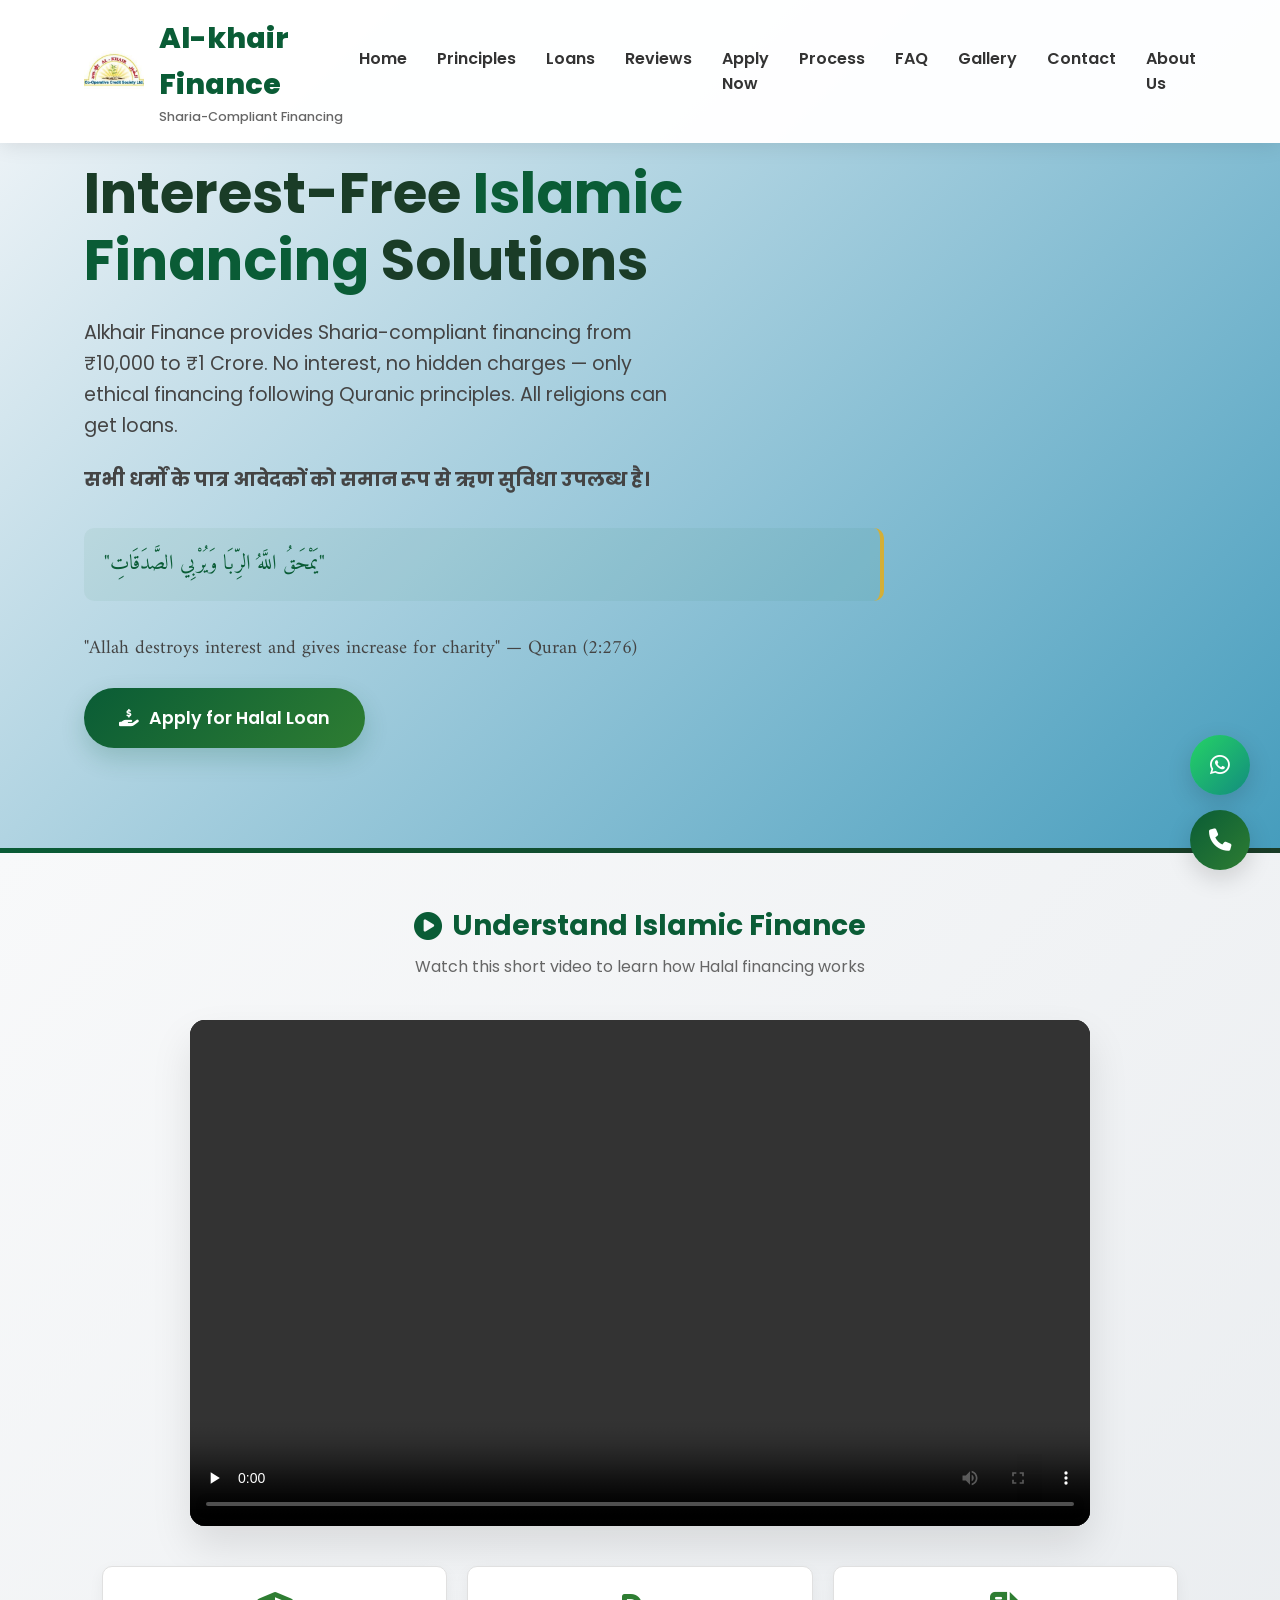
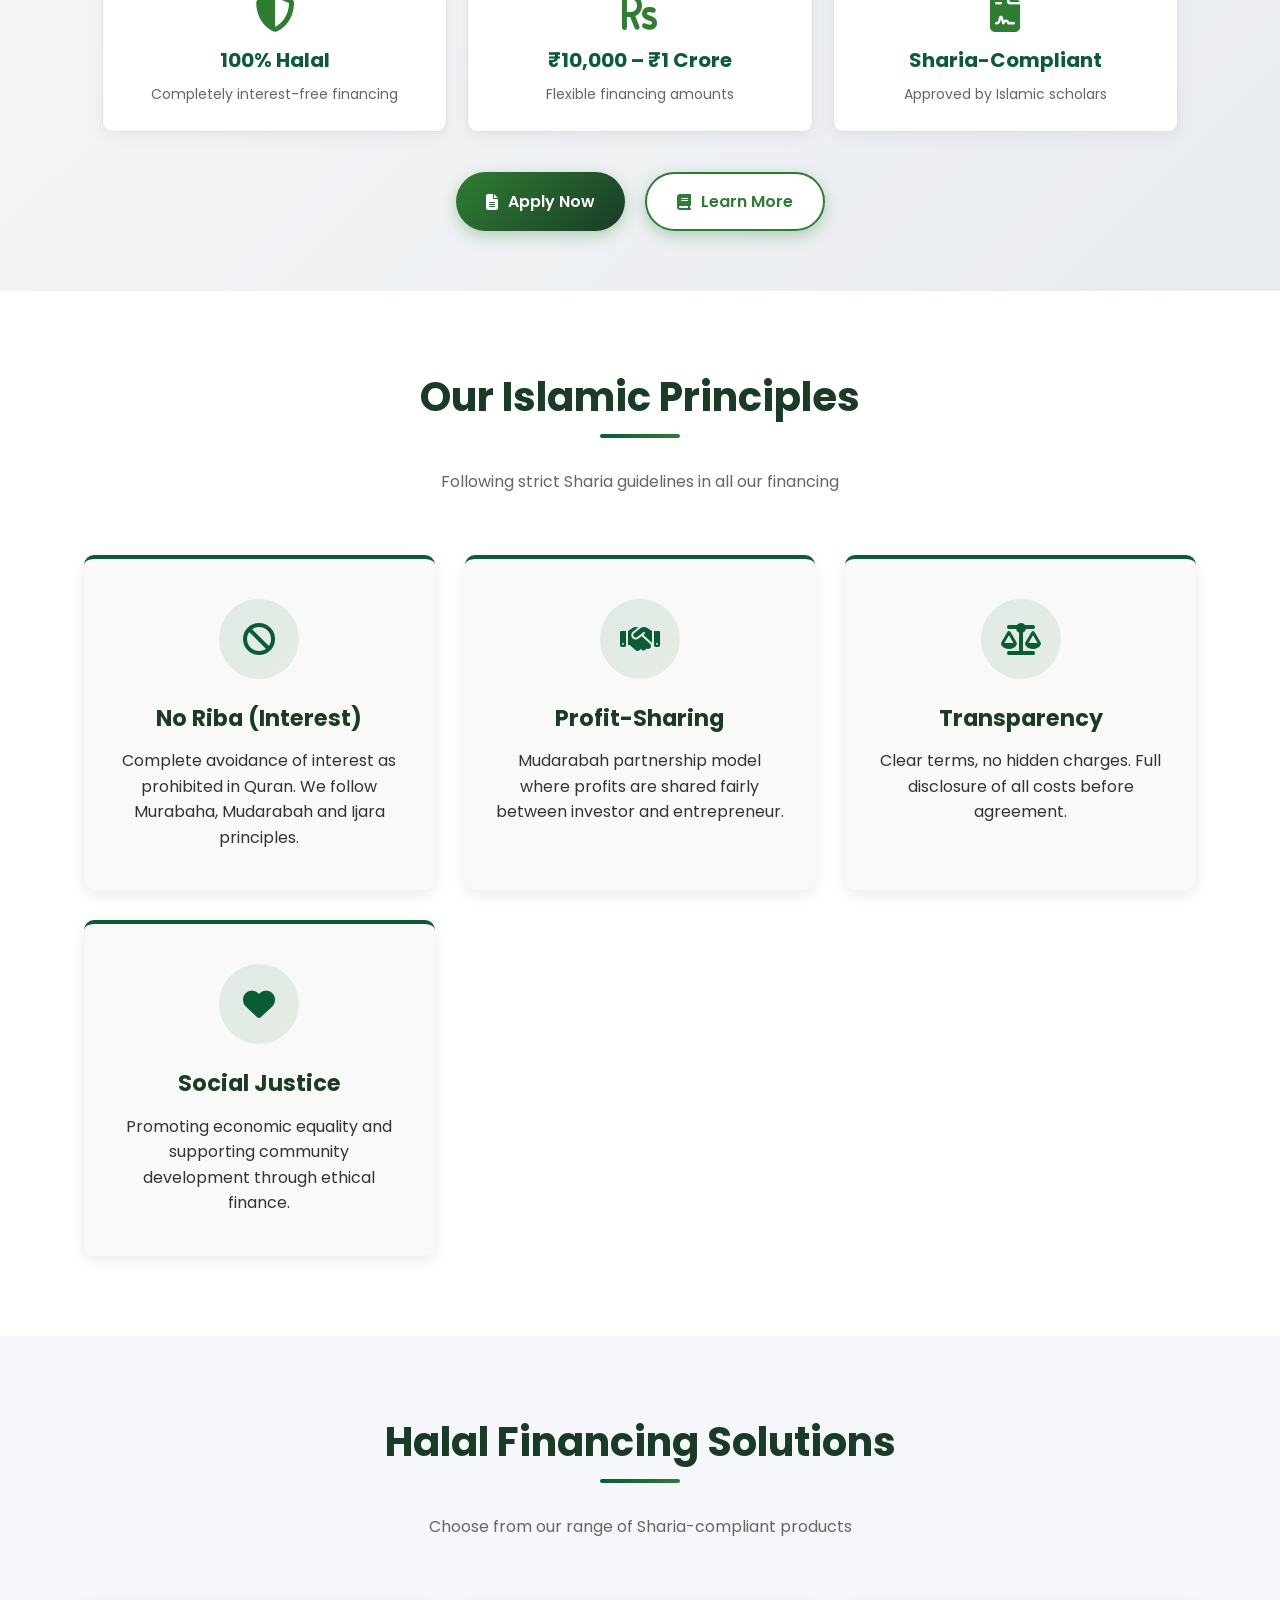
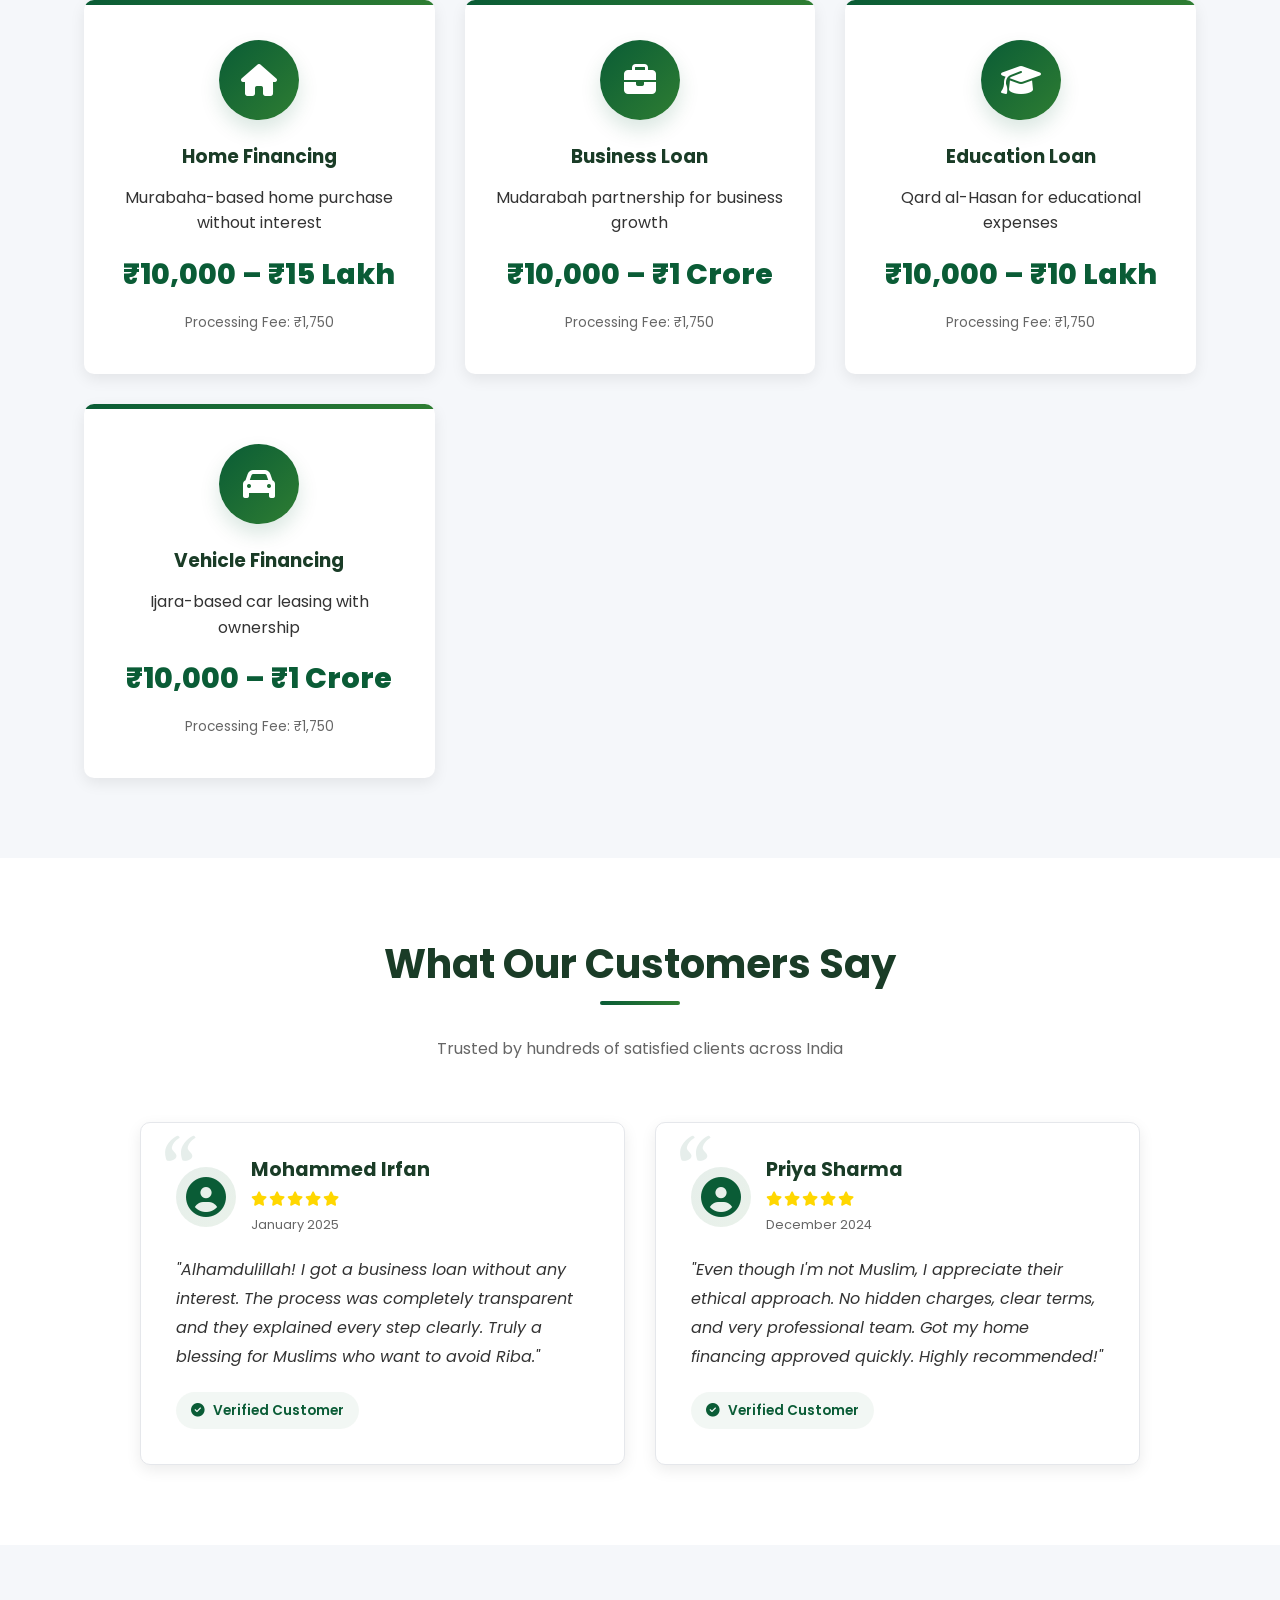
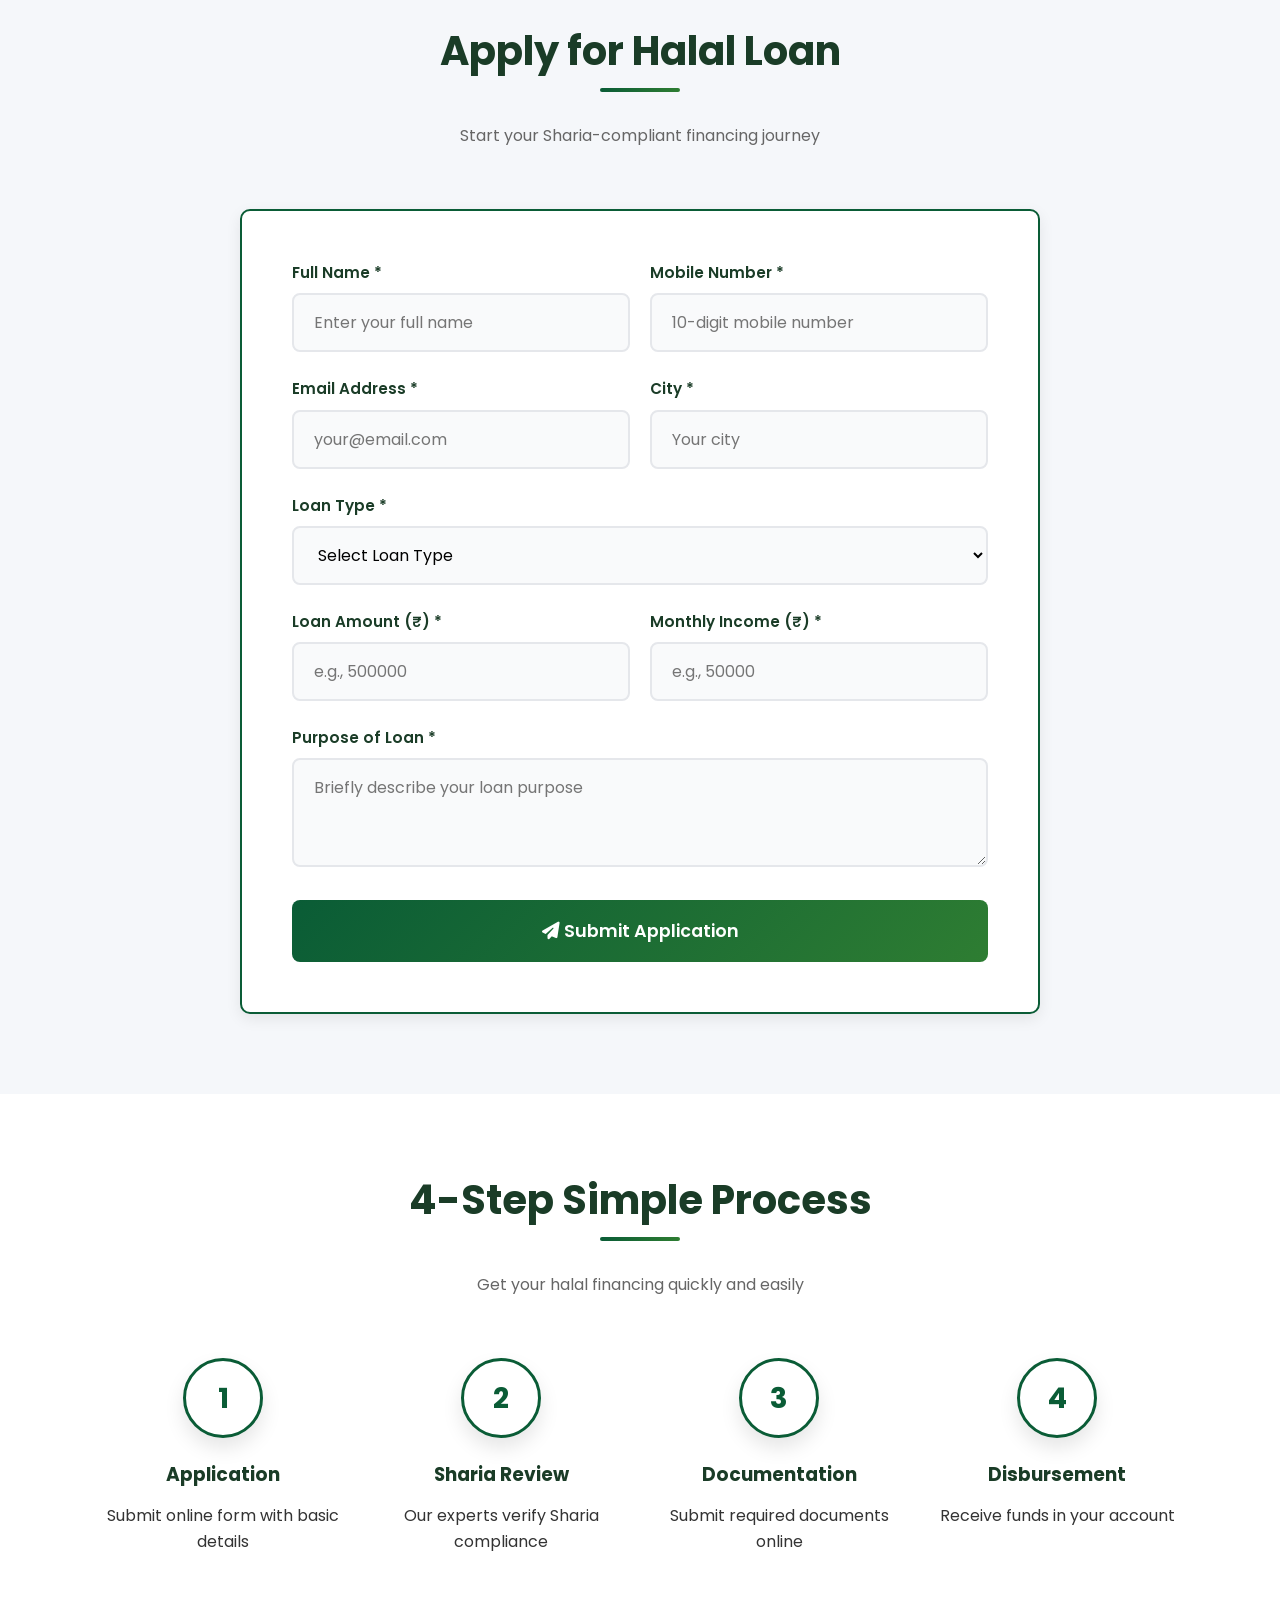
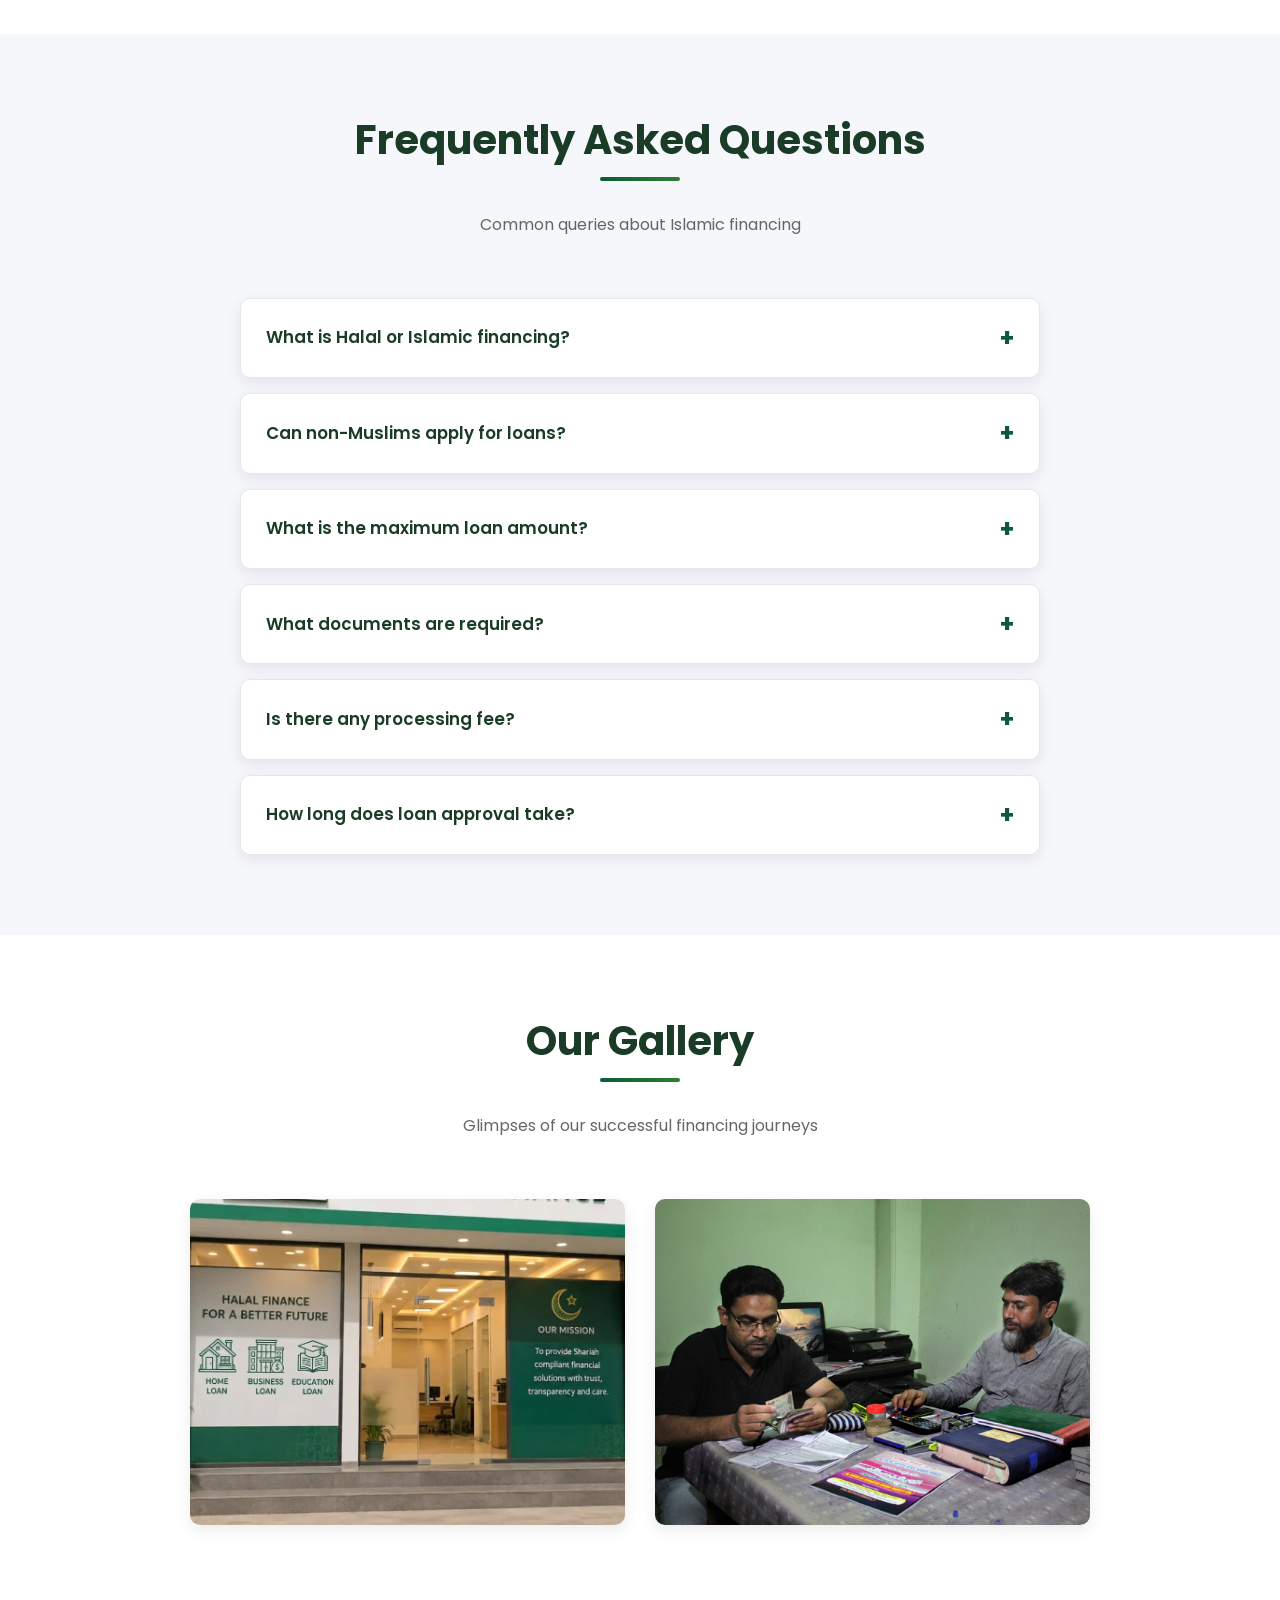
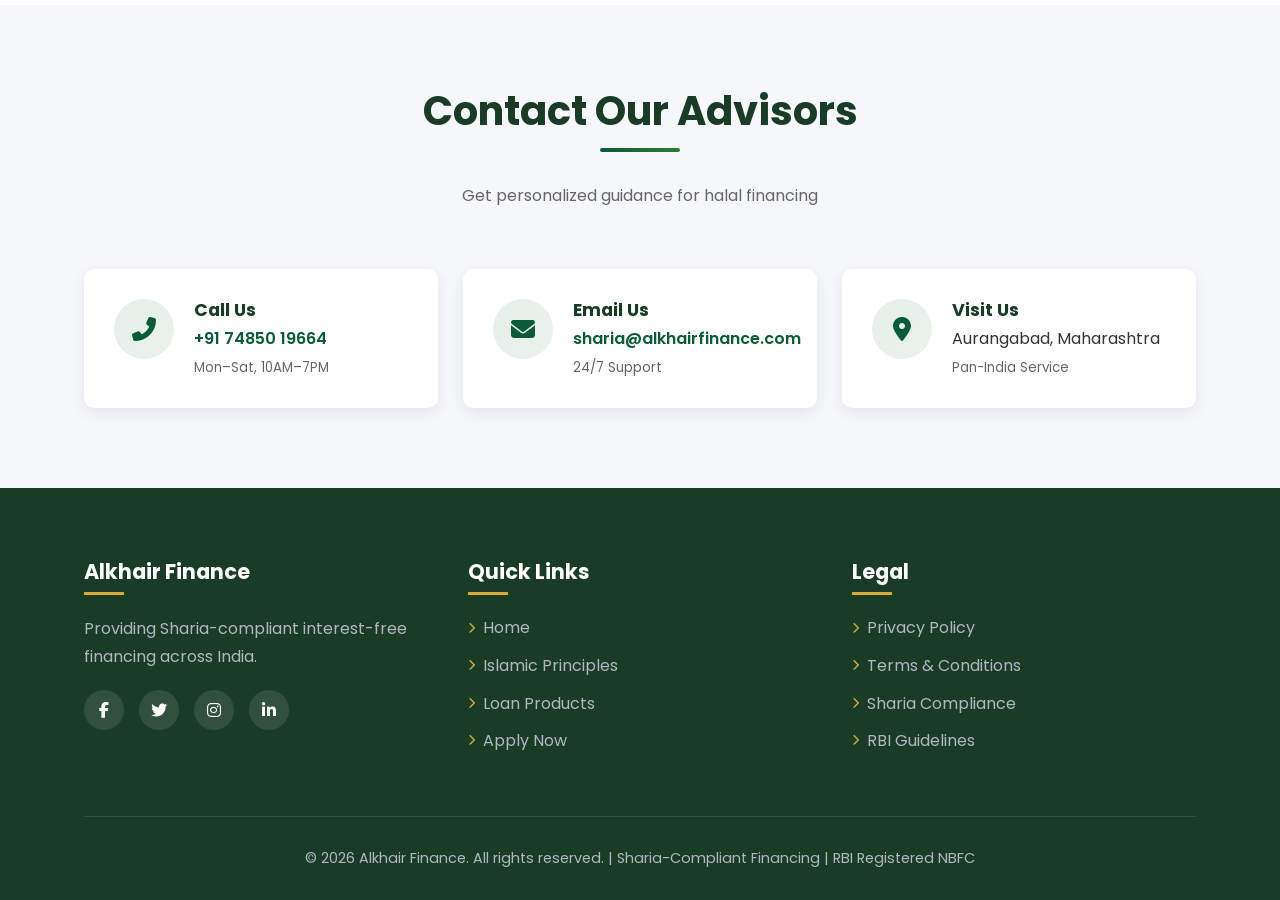
==== commit 5aeb3a43: "Update index.html" ====
--- a/index.html
+++ b/index.html
@@ -15,6 +15,7 @@
     <meta name="robots" content="index, follow, max-image-preview:large">
     <meta name="googlebot" content="index, follow">
     <link rel="canonical" href="https://alkhair-finance.github.io/">
+    <meta name="google-site-verification" content="g7d1Lr4mHFl20juUjgK6u1q6vtopA5GjrL1BjZOgslM" />
 
     <!-- Open Graph -->
     <meta property="og:type" content="website">
--- a/style.css
+++ b/style.css
@@ -774,7 +774,7 @@
 .floating-buttons {
     position: fixed;
     bottom: 30px;
-    left: 30px;
+    right: 30px;
     z-index: 1000;
     display: flex;
     flex-direction: column;
@@ -926,4 +926,4 @@
         height: 65px;
         font-size: 1.4rem
     }
-}+}
--- a/style.css
+++ b/style.css
@@ -774,7 +774,7 @@
 .floating-buttons {
     position: fixed;
     bottom: 30px;
-    left: 30px;
+    right: 30px;
     z-index: 1000;
     display: flex;
     flex-direction: column;
@@ -926,4 +926,4 @@
         height: 65px;
         font-size: 1.4rem
     }
-}+}
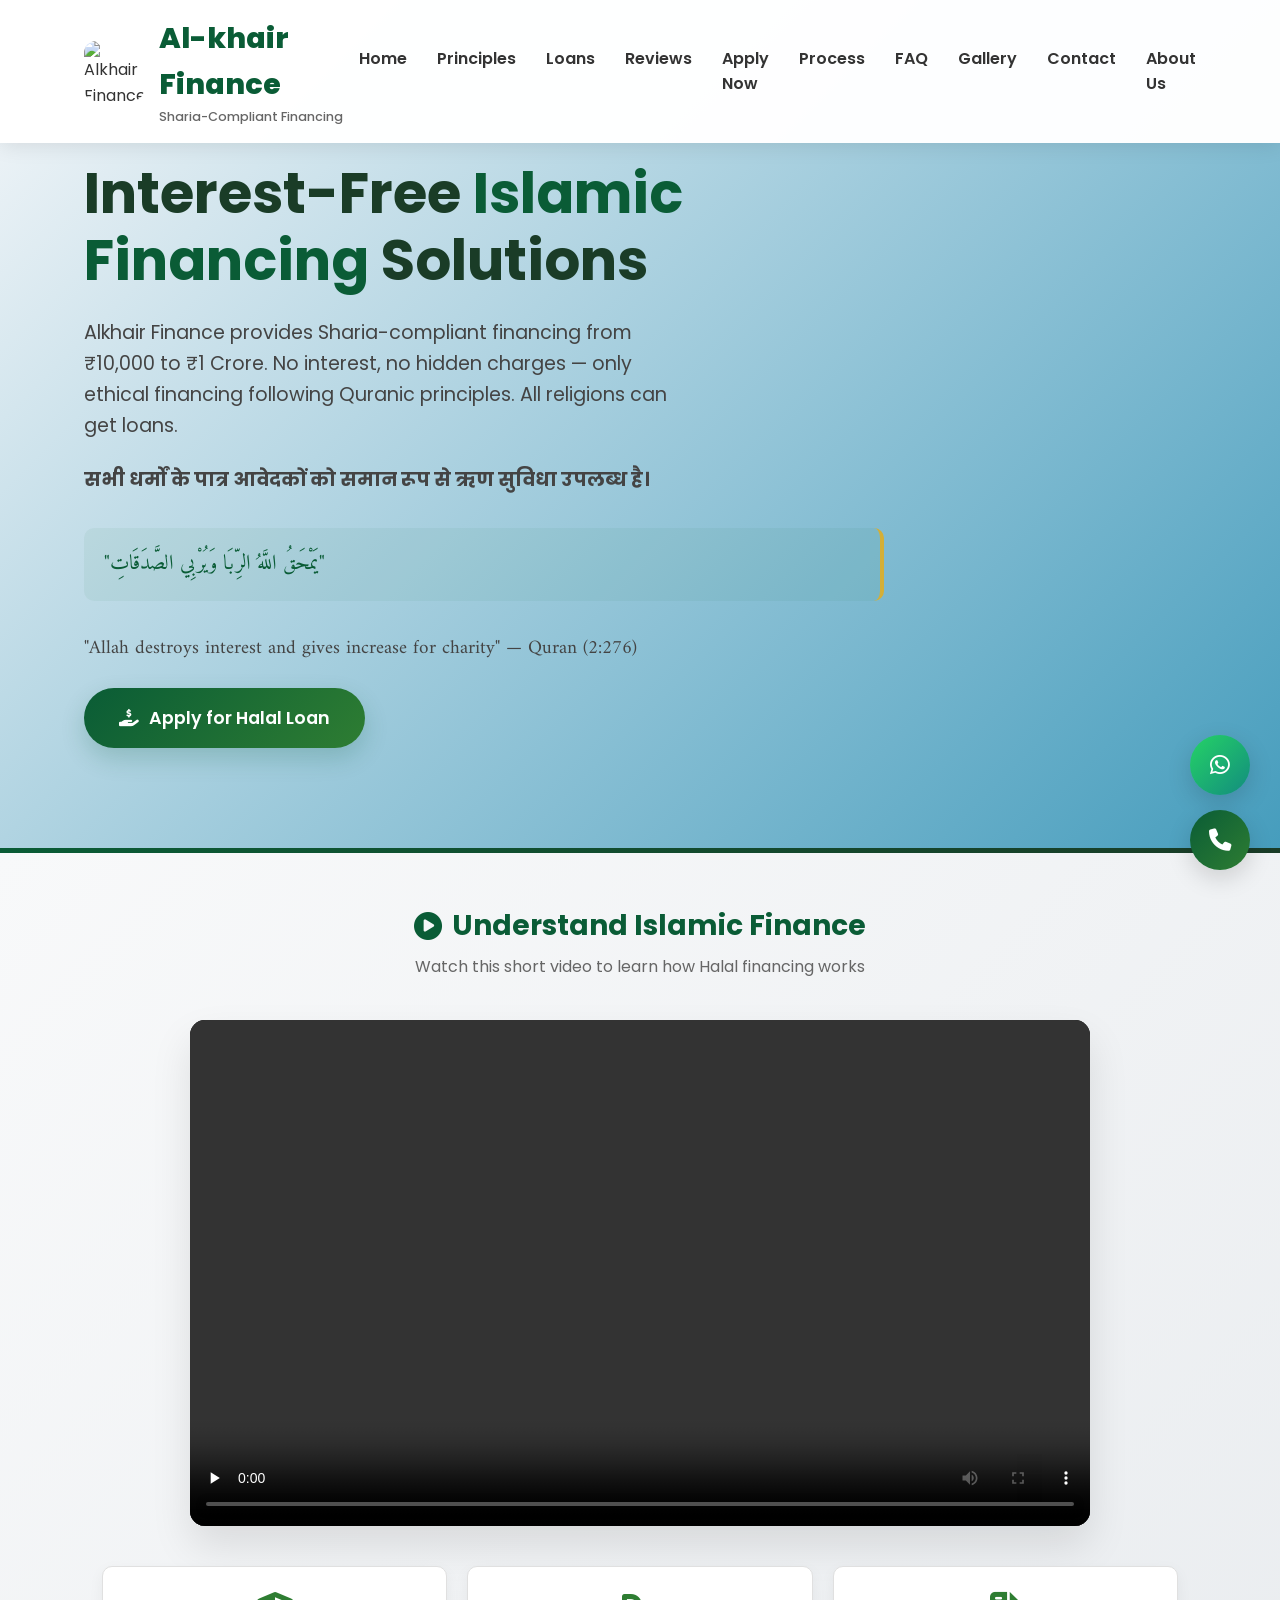
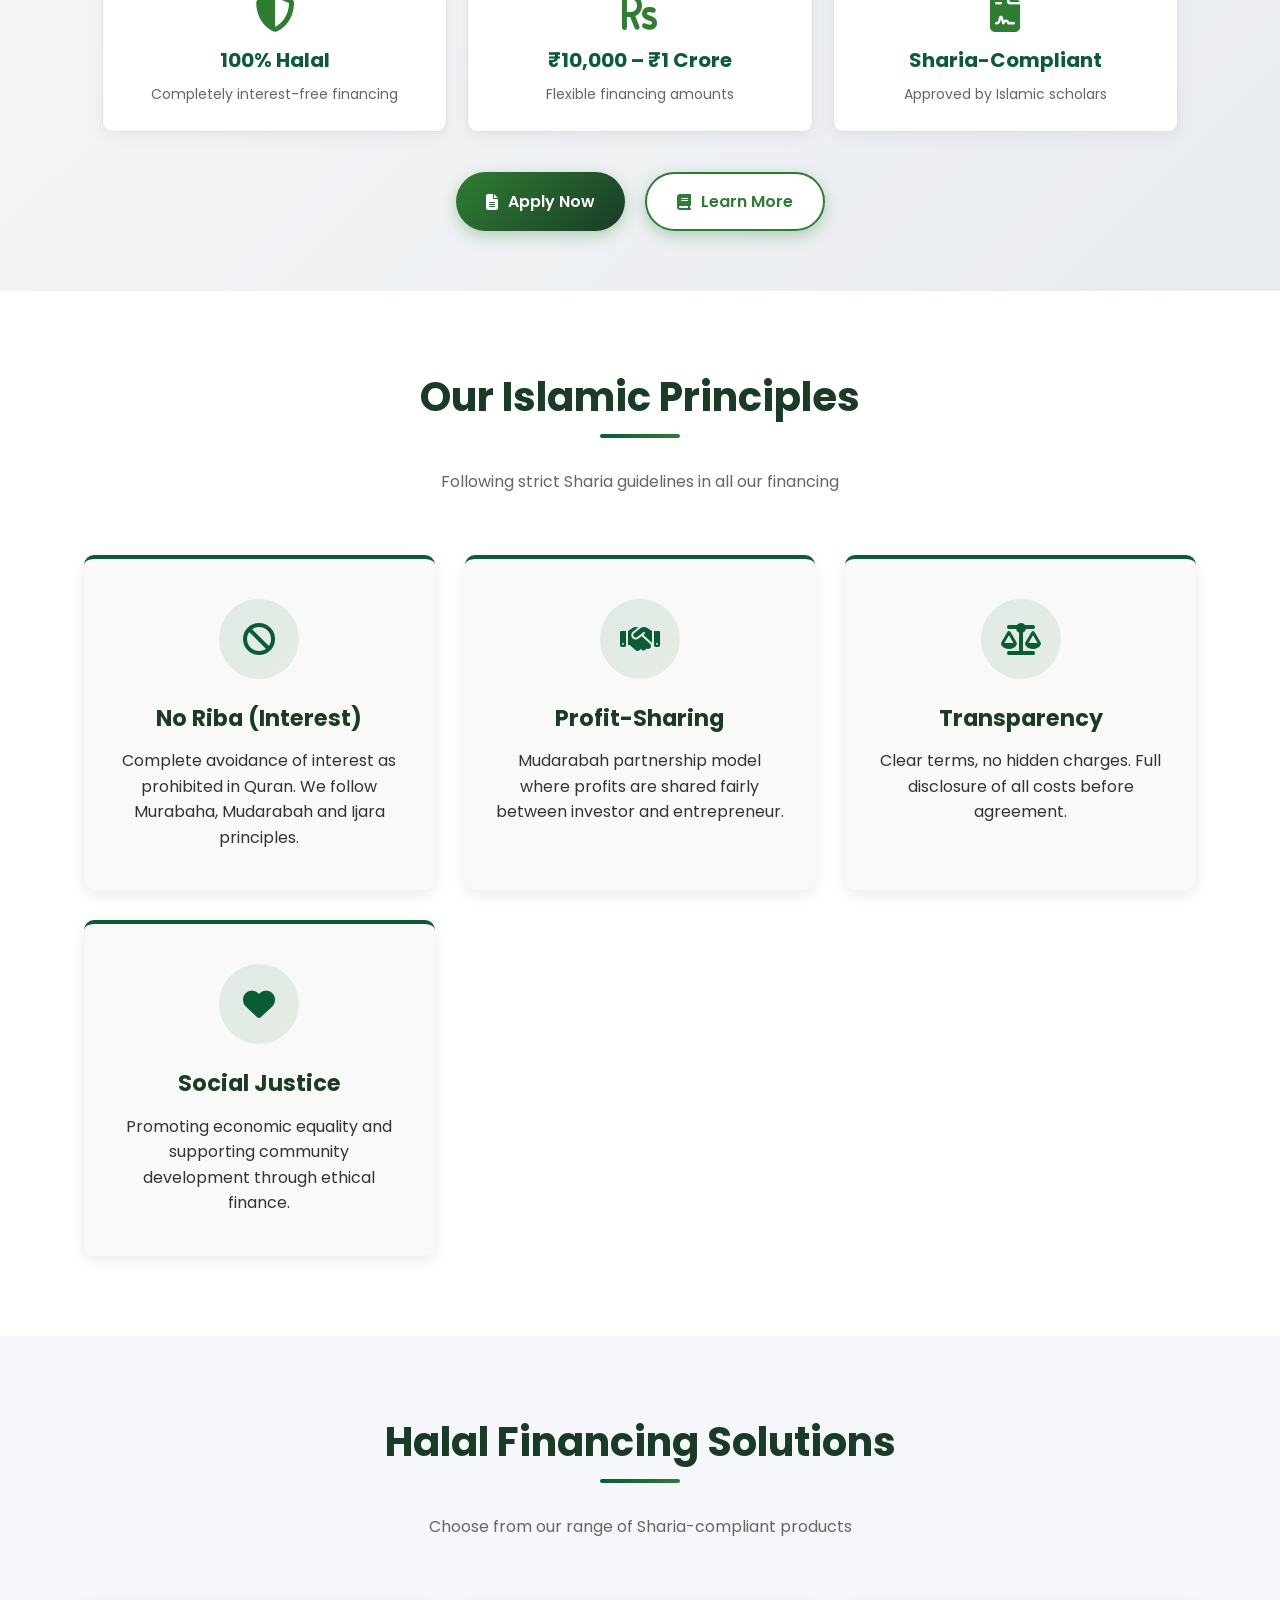
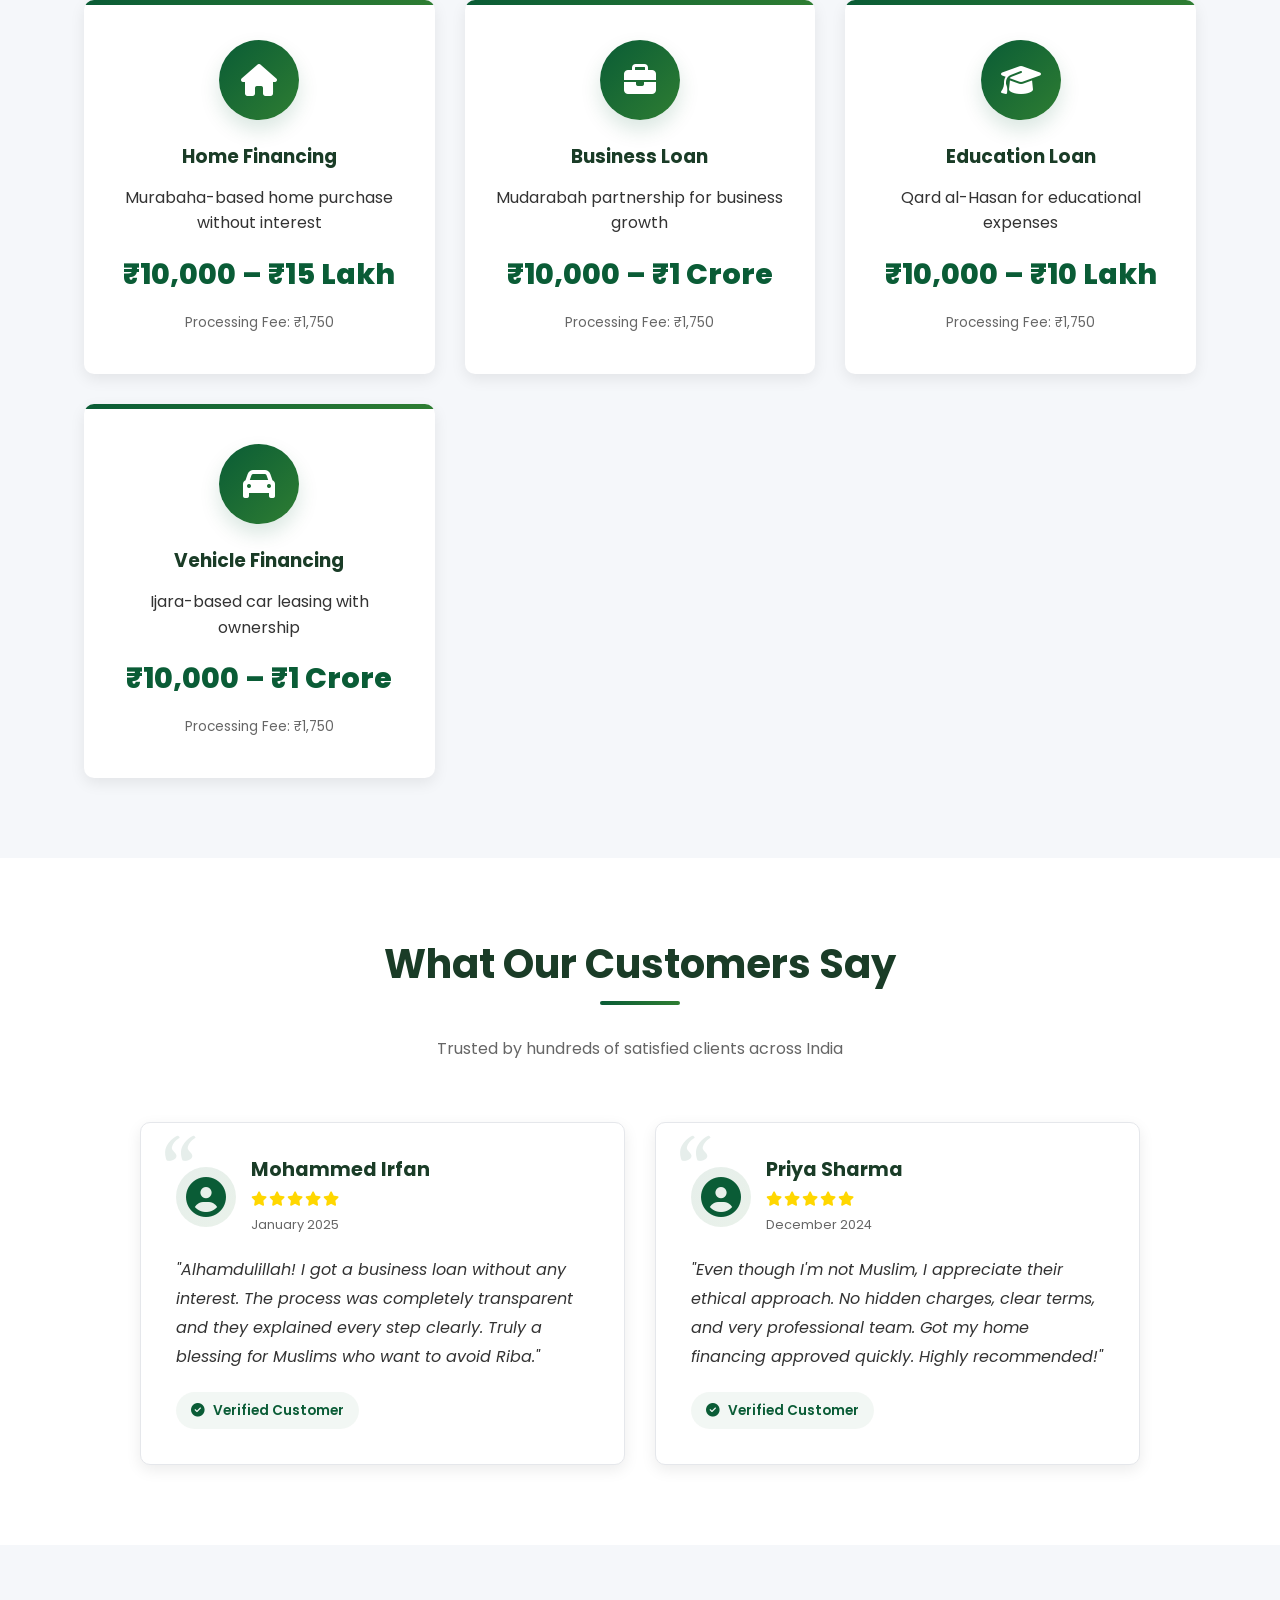
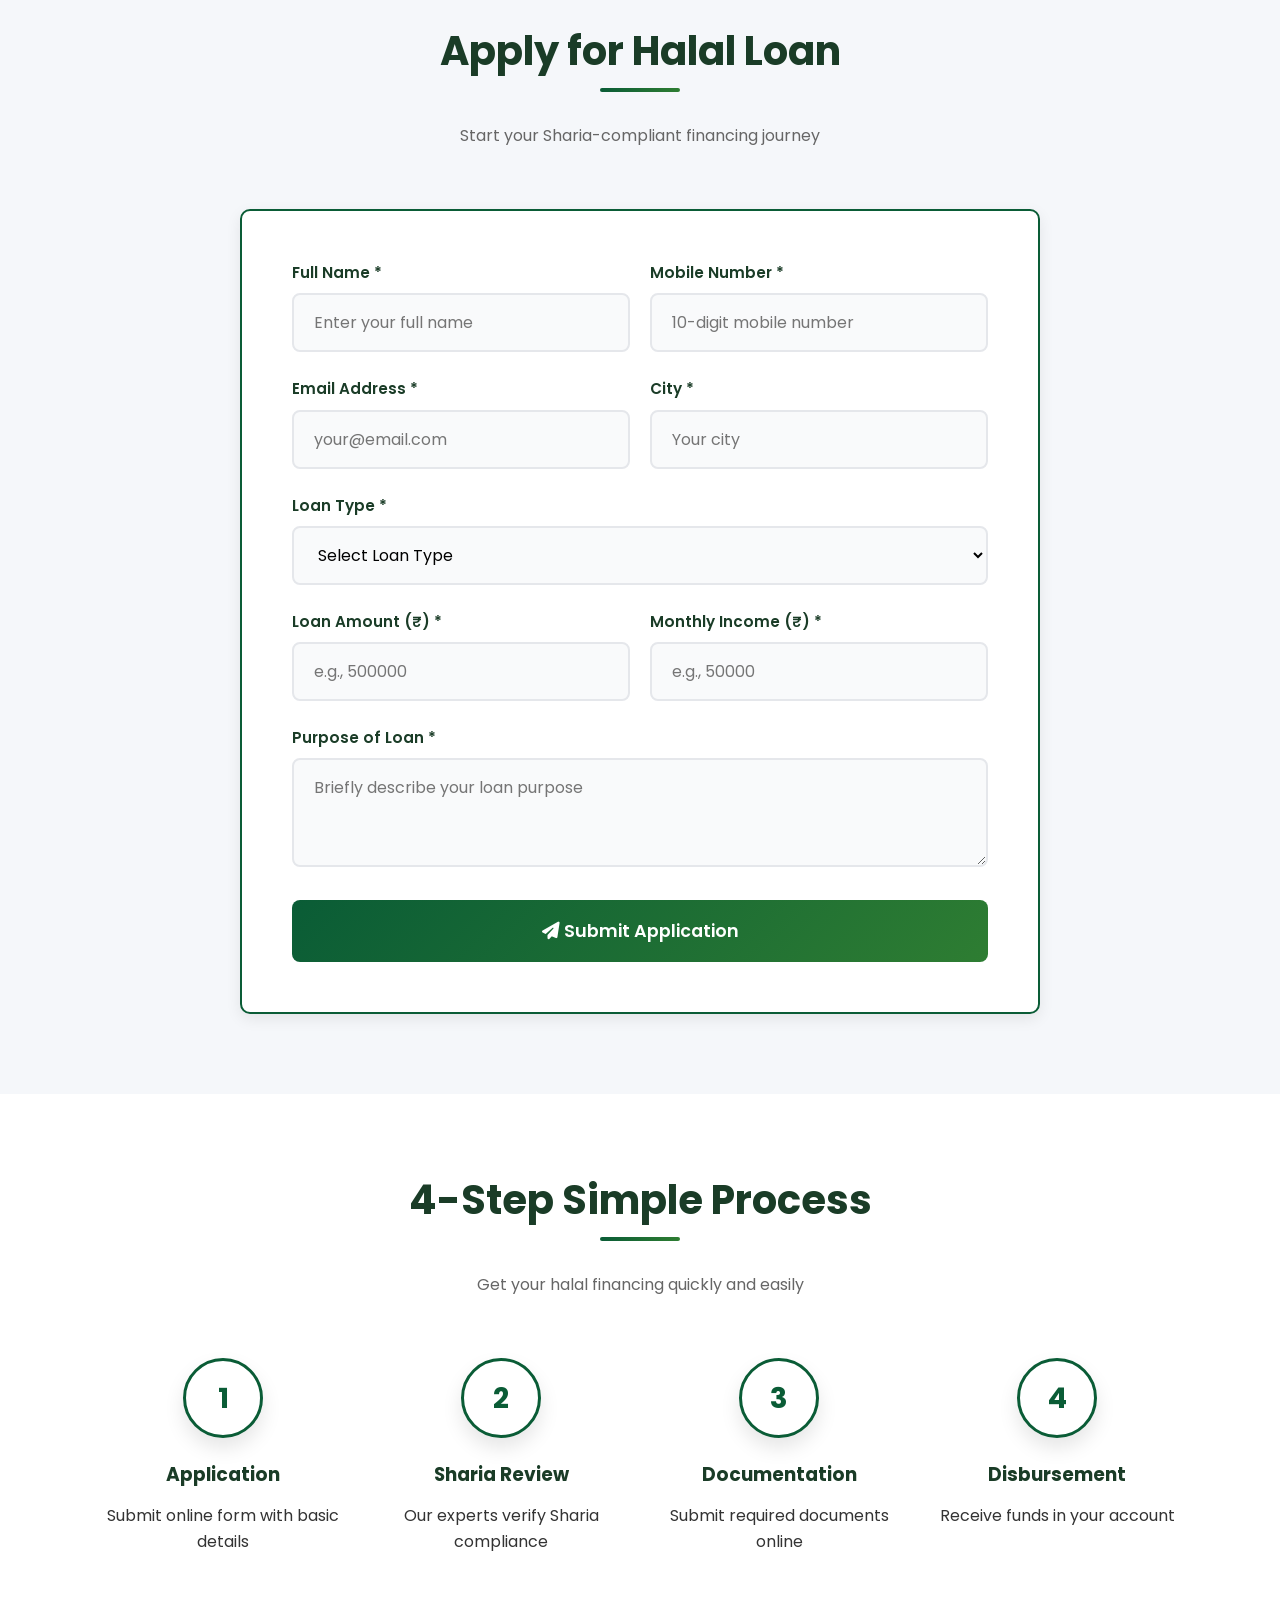
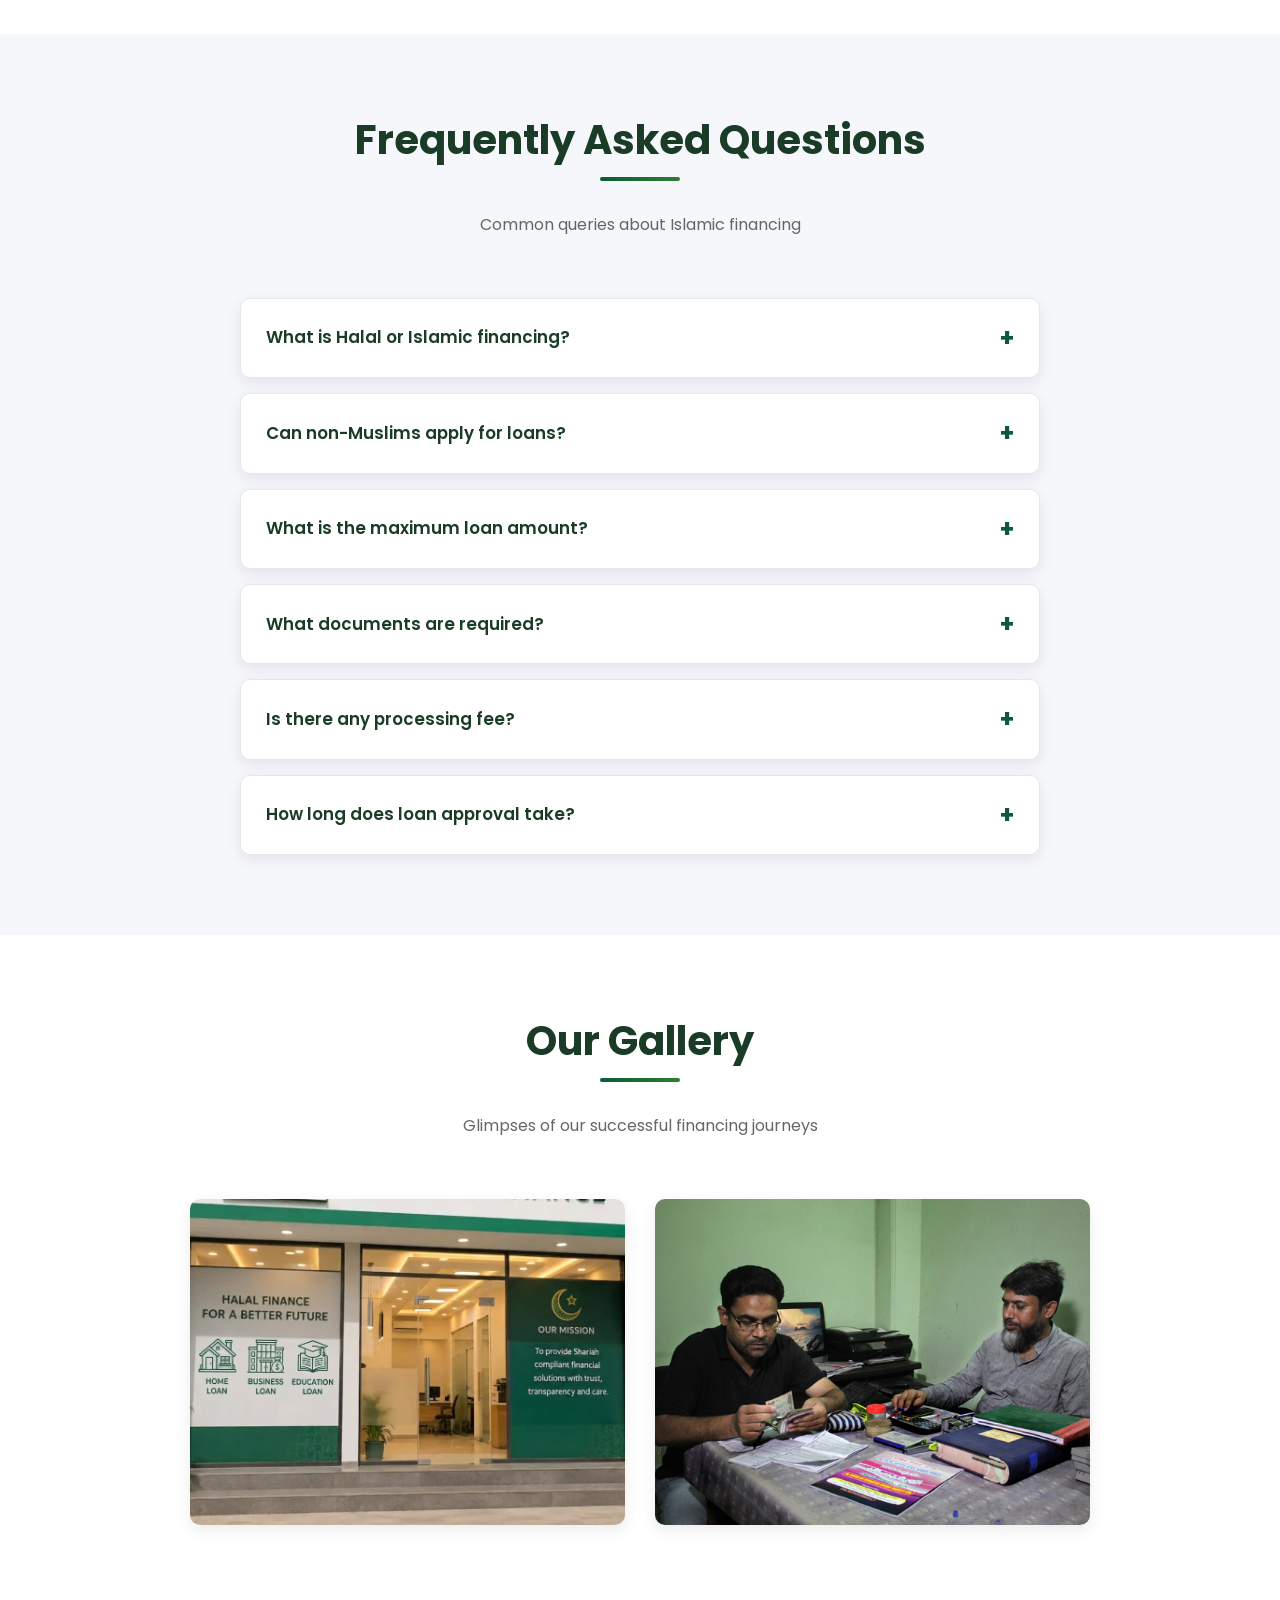
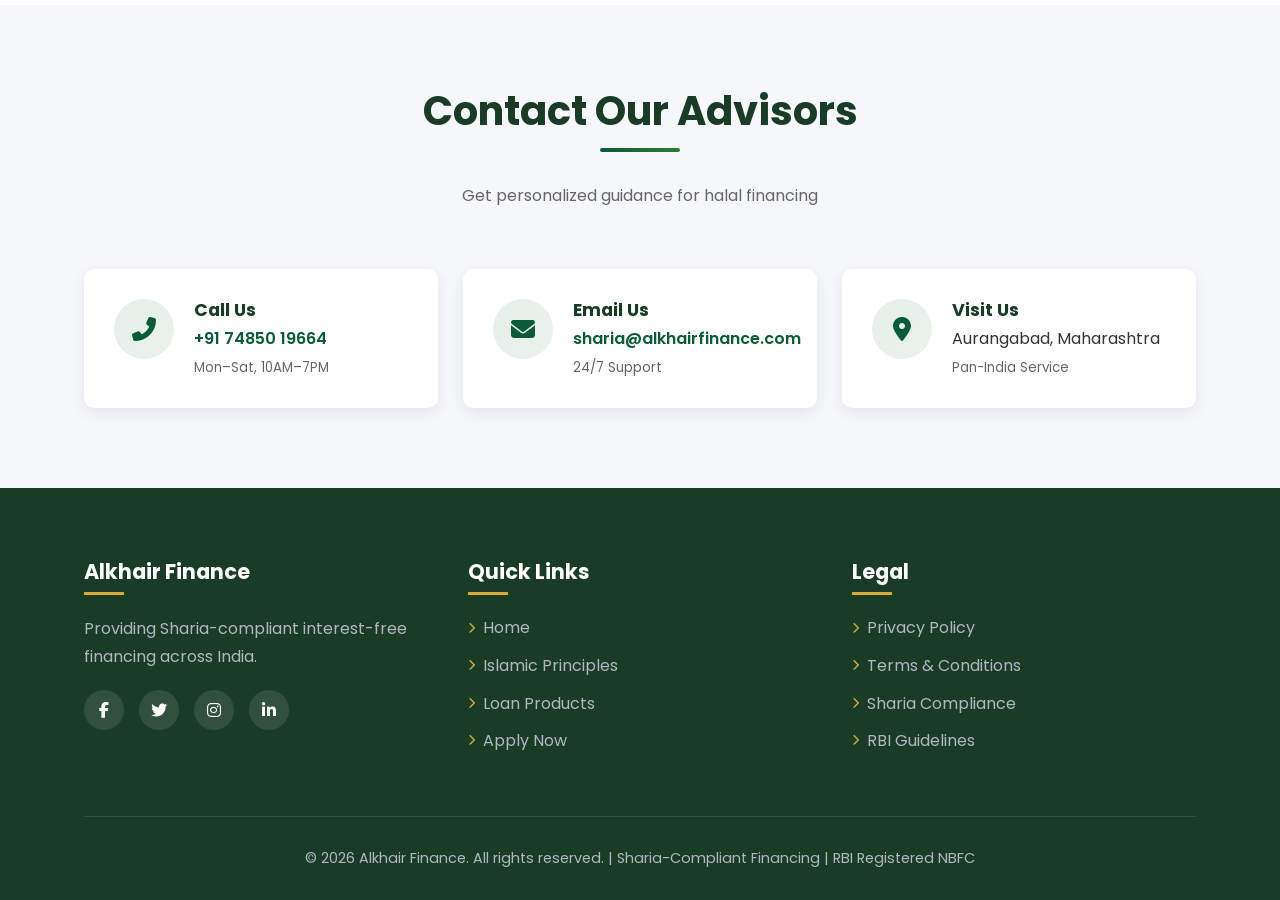
==== commit adf1c315: "Update index.html" ====
--- a/index.html
+++ b/index.html
@@ -5,6 +5,7 @@
     <meta charset="UTF-8">
     <meta name="viewport" content="width=device-width, initial-scale=1.0">
     <title>Alkhair Finance | Islamic Interest-Free Loans | Halal Financing India</title>
+    <meta name="google-site-verification" content="g7d1Lr4mHFl20juUjgK6u1q6vtopA5GjrL1BjZOgslM" />
 
     <!-- SEO Meta -->
     <meta name="description"
@@ -15,15 +16,13 @@
     <meta name="robots" content="index, follow, max-image-preview:large">
     <meta name="googlebot" content="index, follow">
     <link rel="canonical" href="https://alkhair-finance.github.io/">
-    <meta name="google-site-verification" content="g7d1Lr4mHFl20juUjgK6u1q6vtopA5GjrL1BjZOgslM" />
-
     <!-- Open Graph -->
     <meta property="og:type" content="website">
     <meta property="og:url" content="https://alkhair-finance.github.io/">
     <meta property="og:title" content="Alkhair Finance | Halal Loans Without Interest">
     <meta property="og:description"
         content="Sharia-compliant financing solutions. Get loans without interest. ₹10,000 to ₹1 Crore halal financing for all needs.">
-    <meta property="og:image" content="https://alkhair-finance.github.io/alkhair-logo.jpg">
+    <meta property="og:image" content="https://alkhair-finance.github.io/alkhair-logo.webp">
     <meta property="og:site_name" content="Alkhair Finance">
     <meta property="og:locale" content="en_IN">
 
@@ -33,27 +32,27 @@
     <meta name="twitter:title" content="Alkhair Finance | Halal Loans Without Interest">
     <meta name="twitter:description"
         content="Sharia-compliant financing solutions. Get loans without interest. ₹10,000 to ₹1 Crore halal financing.">
-    <meta name="twitter:image" content="https://alkhair-finance.github.io/alkhair-logo.jpg">
+    <meta name="twitter:image" content="https://alkhair-finance.github.io/alkhair-logo.webp">
 
     <!-- Apple Touch Icon -->
-    <link rel="apple-touch-icon" href="alkhair-logo.jpg">
+    <link rel="apple-touch-icon" href="alkhair-logo.webp">
 
     <!-- Preconnect -->
     <link rel="preconnect" href="https://fonts.googleapis.com">
     <link rel="preconnect" href="https://fonts.gstatic.com" crossorigin>
     <link rel="preconnect" href="https://cdnjs.cloudflare.com" crossorigin>
 
-    <!-- Fonts -->
+    <!-- Fonts (Ab ye page ko block nahi karega) -->
     <link
         href="https://fonts.googleapis.com/css2?family=Poppins:wght@400;600;700&family=Amiri:wght@400;700&display=swap"
-        rel="stylesheet">
+        rel="stylesheet" media="print" onload="this.media='all'">
     <noscript>
         <link
             href="https://fonts.googleapis.com/css2?family=Poppins:wght@400;600;700&family=Amiri:wght@400;700&display=swap"
             rel="stylesheet">
     </noscript>
 
-    <!-- Font Awesome deferred -->
+    <!-- Font Awesome deferred (Ye pehle se sahi hai, ise touch na karein) -->
     <link rel="stylesheet" href="https://cdnjs.cloudflare.com/ajax/libs/font-awesome/6.4.0/css/all.min.css"
         media="print" onload="this.media='all'" crossorigin="anonymous">
     <noscript>
@@ -385,10 +384,6 @@
     <noscript>
         <link rel="stylesheet" href="style.css">
     </noscript>
-
-    <!-- Google Site Verification -->
-    <meta name="google-site-verification" content="-NhQjXnv_481T2PdLidK2qseTk3wp17VTeWGJ8zN9uQ">
-
     <!-- Structured Data: FinancialService -->
     <script type="application/ld+json">
     {
@@ -397,8 +392,8 @@
         "name":"Alkhair Finance",
         "description":"Sharia-compliant interest-free Islamic financing in India. Halal loans from ₹10,000 to ₹1 Crore.",
         "url":"https://alkhair-finance.github.io/",
-        "logo":"https://alkhair-finance.github.io/alkhair-logo.jpg",
-        "image":"https://alkhair-finance.github.io/alkhair-logo.jpg",
+        "logo":"https://alkhair-finance.github.io/alkhair-logo.webp",
+        "image":"https://alkhair-finance.github.io/alkhair-logo.webp",
         "telephone":"+917485019664",
         "email":"sharia@alkhairfinance.com",
         "priceRange":"₹10,000 - ₹1,00,00,000",
@@ -437,6 +432,14 @@
         ]
     }
     </script>
+    <noscript>
+        <style>
+            [data-animate] {
+                opacity: 1 !important;
+                transform: none !important;
+            }
+        </style>
+    </noscript>
 </head>
 
 <body>
@@ -444,7 +447,7 @@
     <header id="header" role="banner">
         <div class="container header-container">
             <a href="#" class="logo-container" aria-label="Alkhair Finance Home">
-                <img src="alkhair-logo.jpg" alt="Alkhair Finance Logo" class="logo-img" width="60" height="60"
+                <img src="alkhair-logo.webp" alt="Alkhair Finance Logo" class="logo-img" width="60" height="60"
                     loading="eager" decoding="async">
                 <div class="logo-text">
                     <span class="logo-main">Al-khair Finance</span>
@@ -661,7 +664,7 @@
                     <p>Start your Sharia-compliant financing journey</p>
                 </div>
                 <div class="form-container">
-                    <form id="loanForm" method="POST" novalidate>
+                    <form id="loanForm">
                         <div class="form-row">
                             <div class="form-group"><label for="name">Full Name *</label><input type="text" id="name"
                                     name="name" class="form-control" required autocomplete="name"
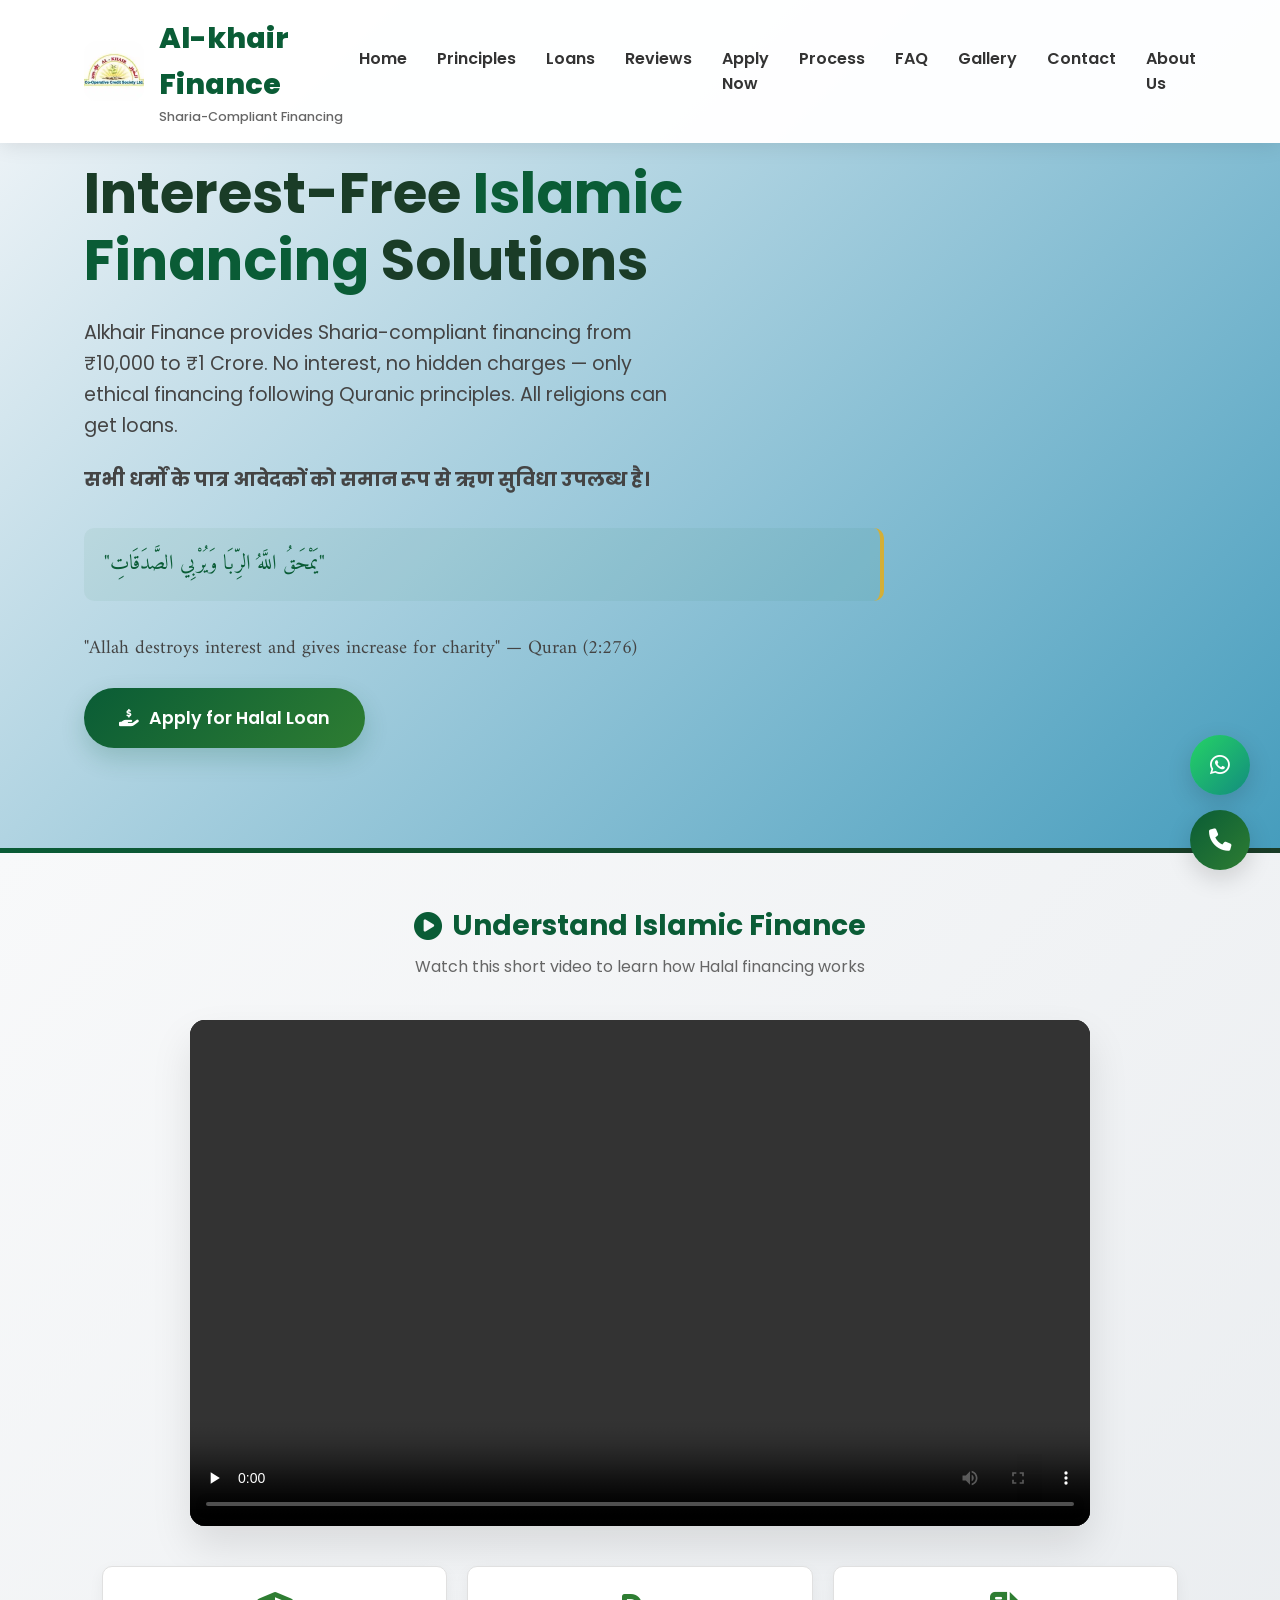
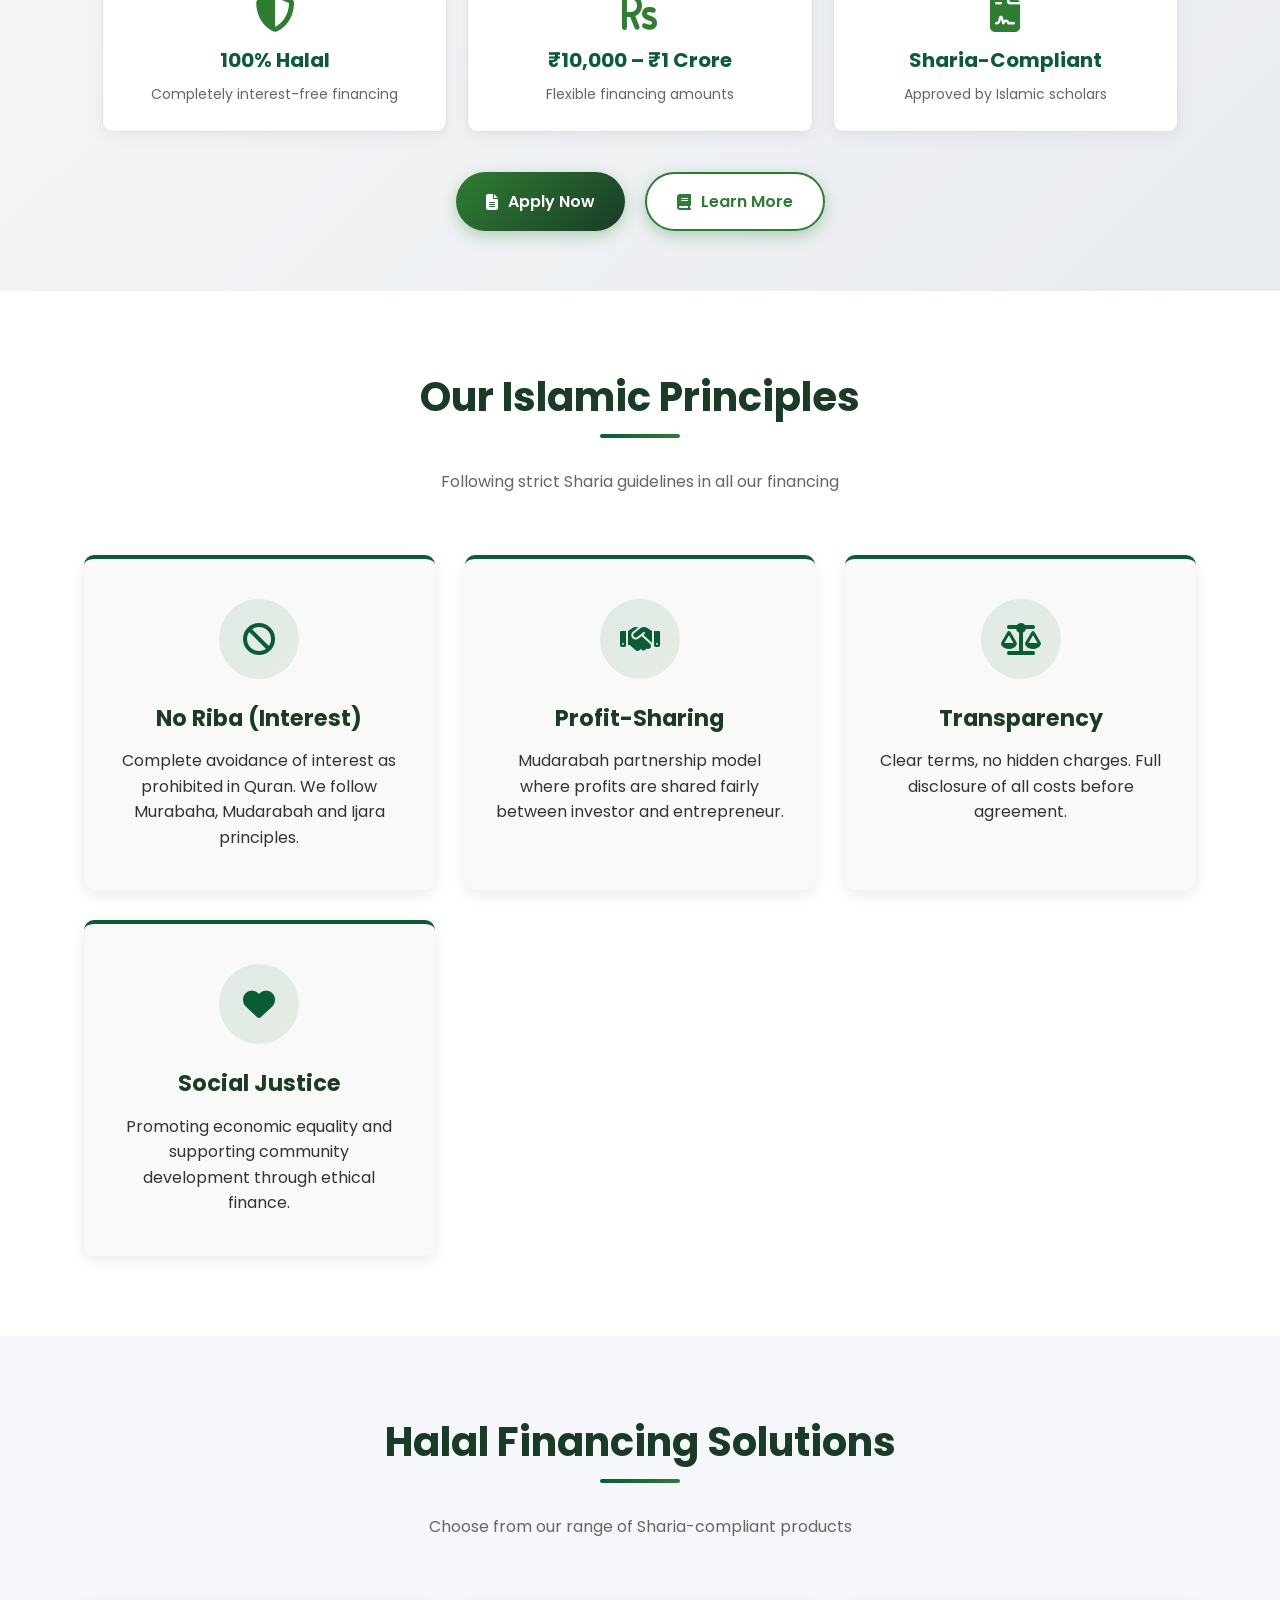
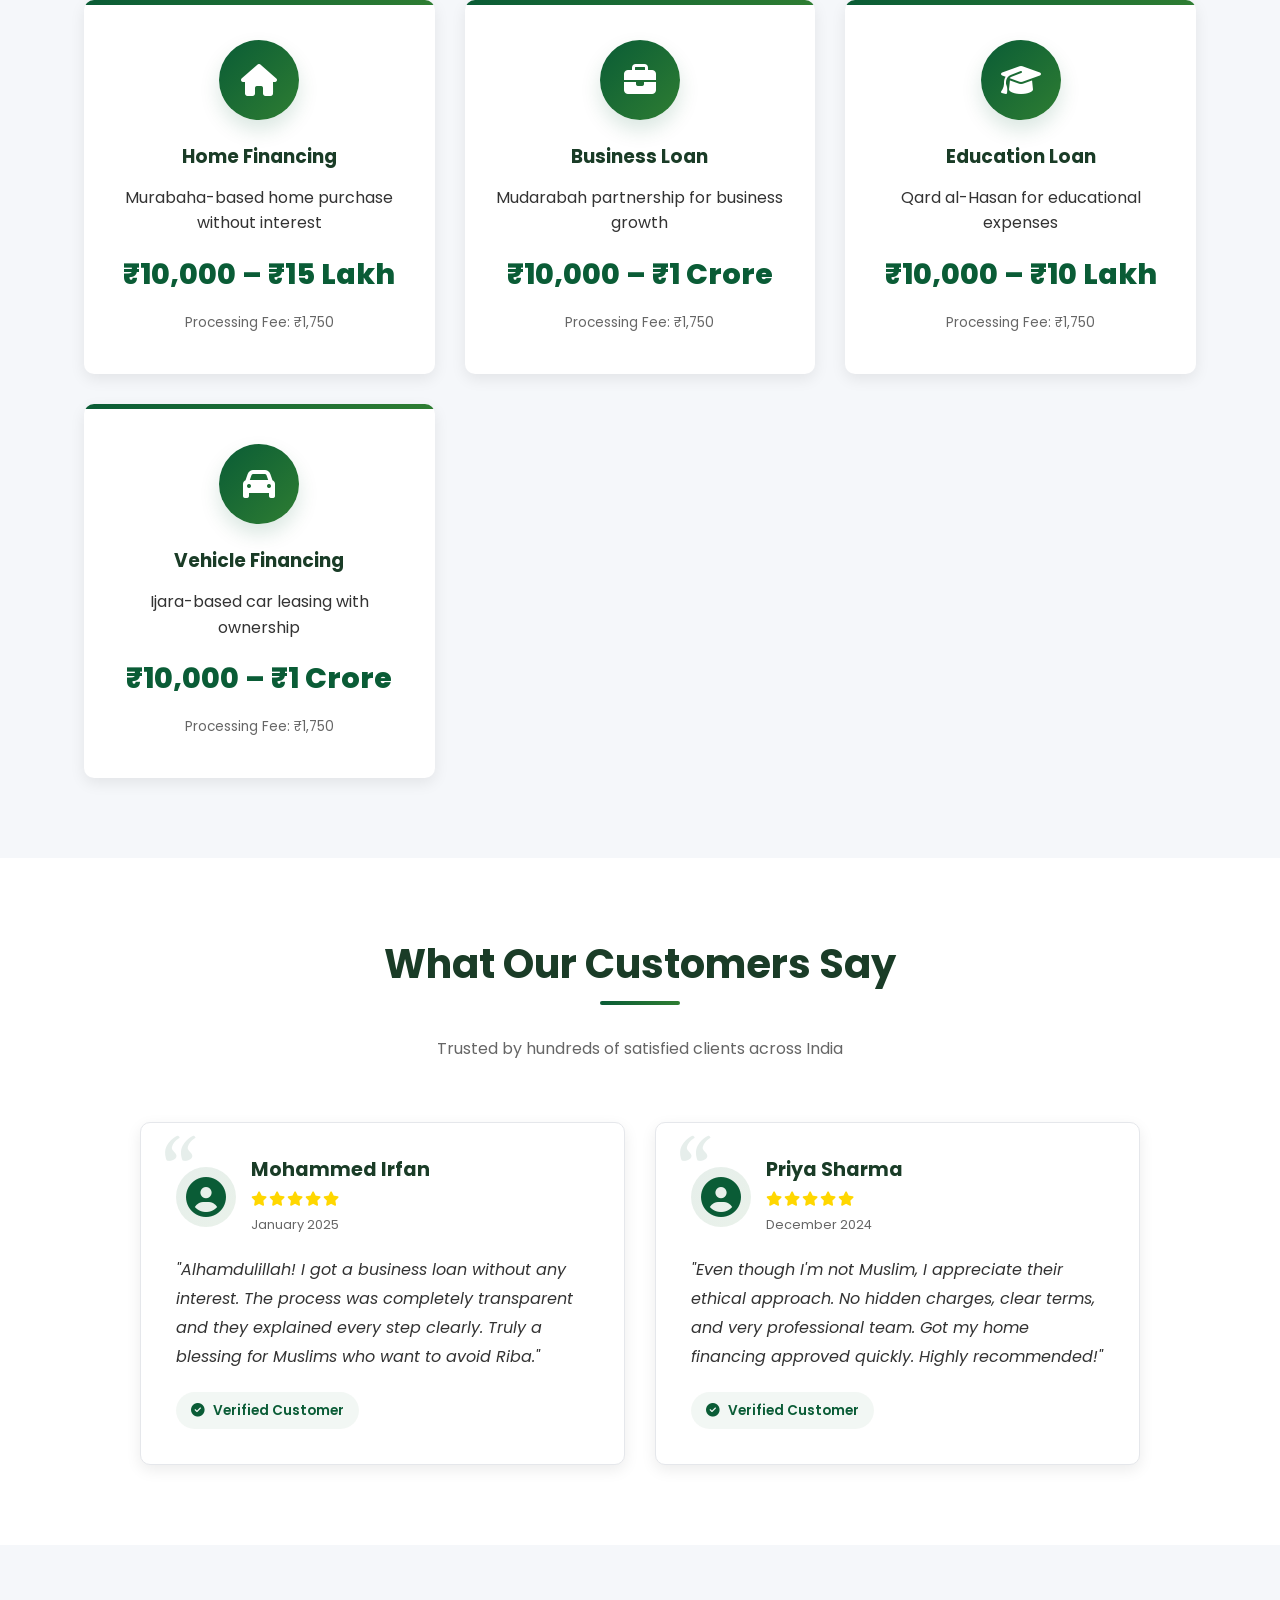
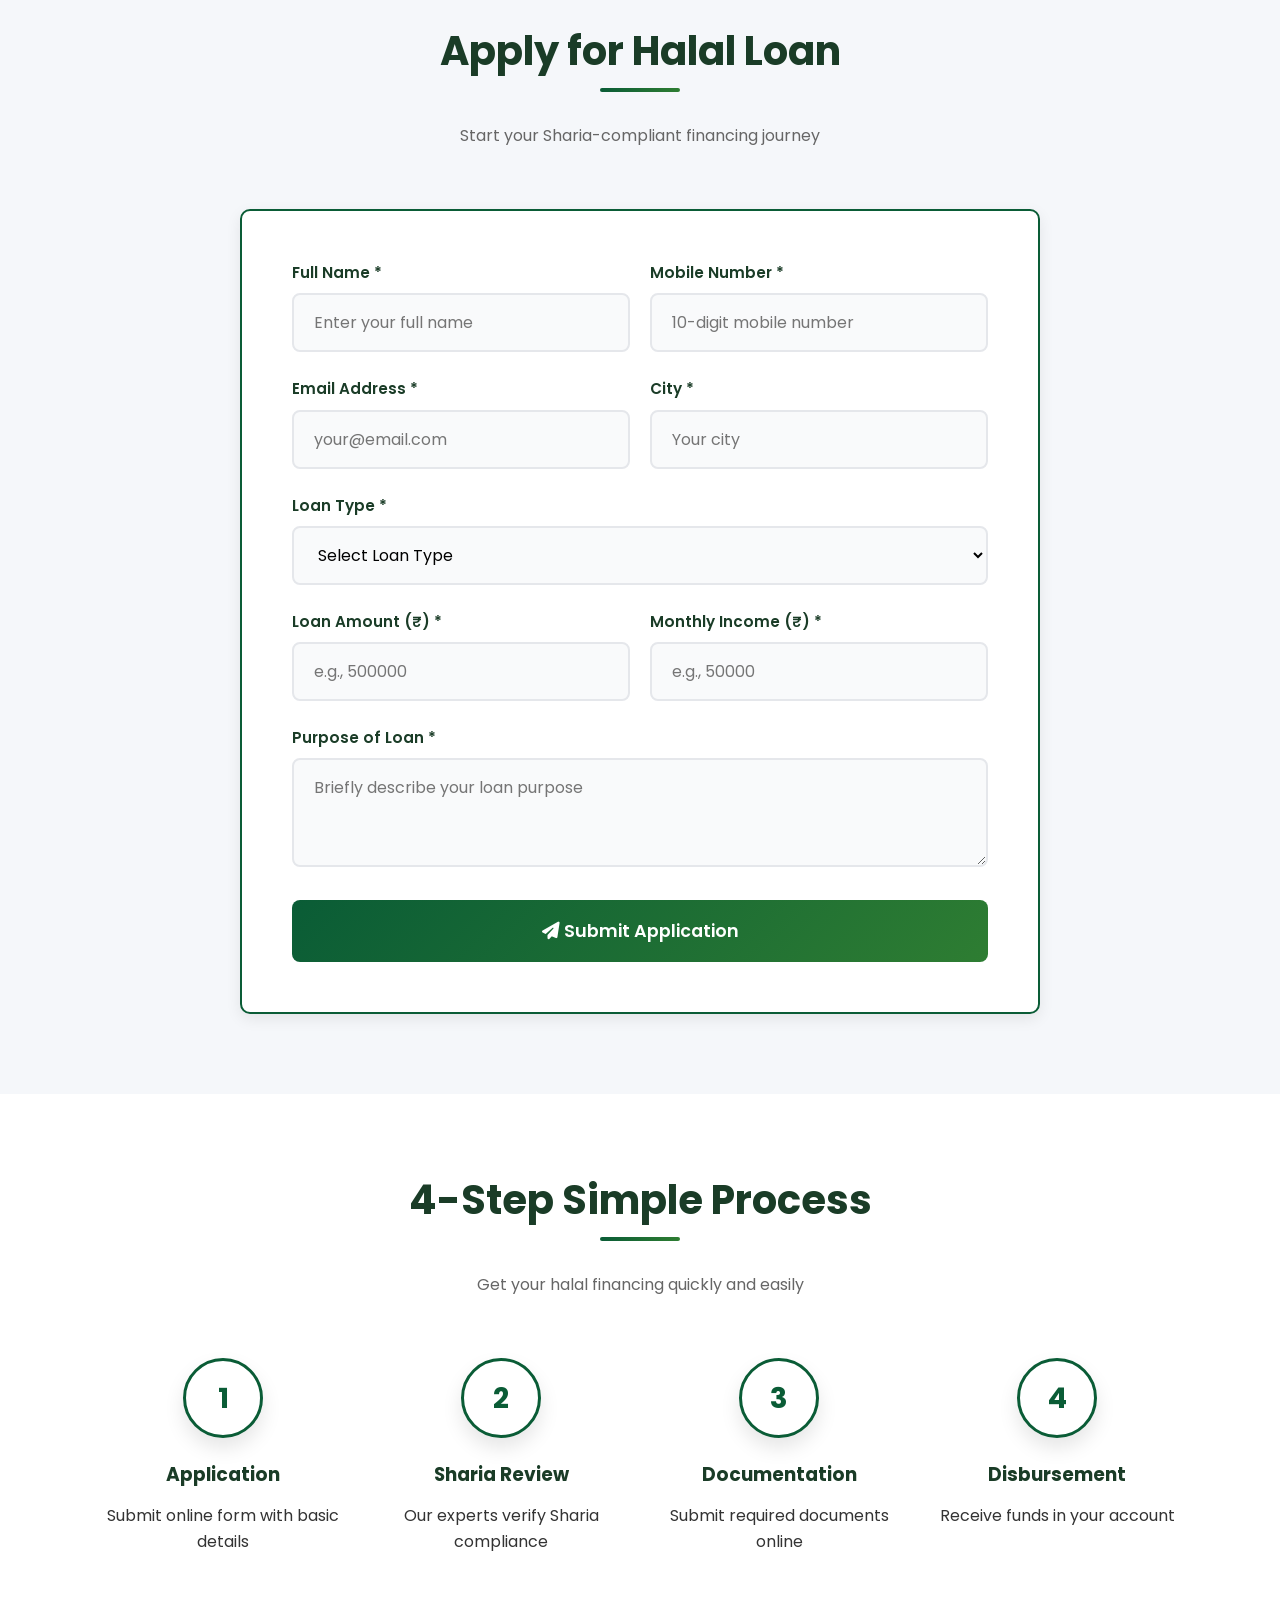
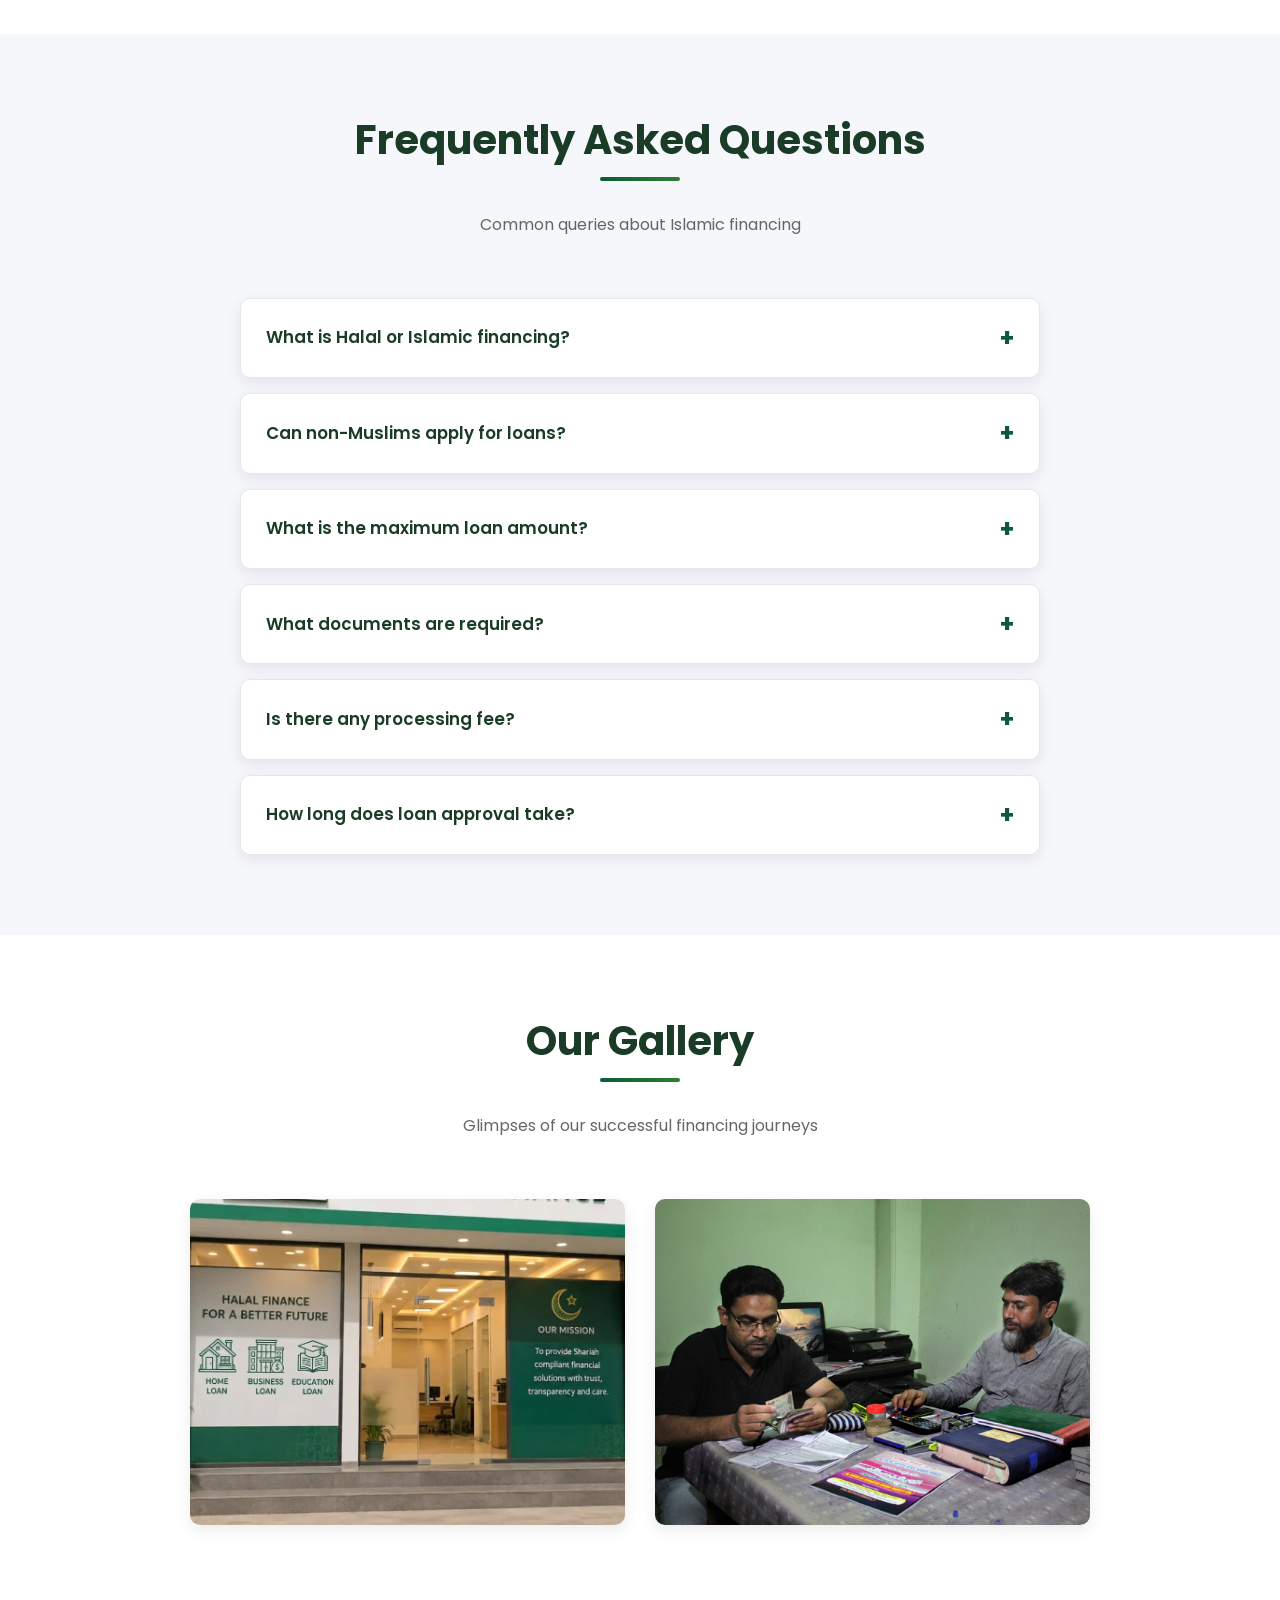
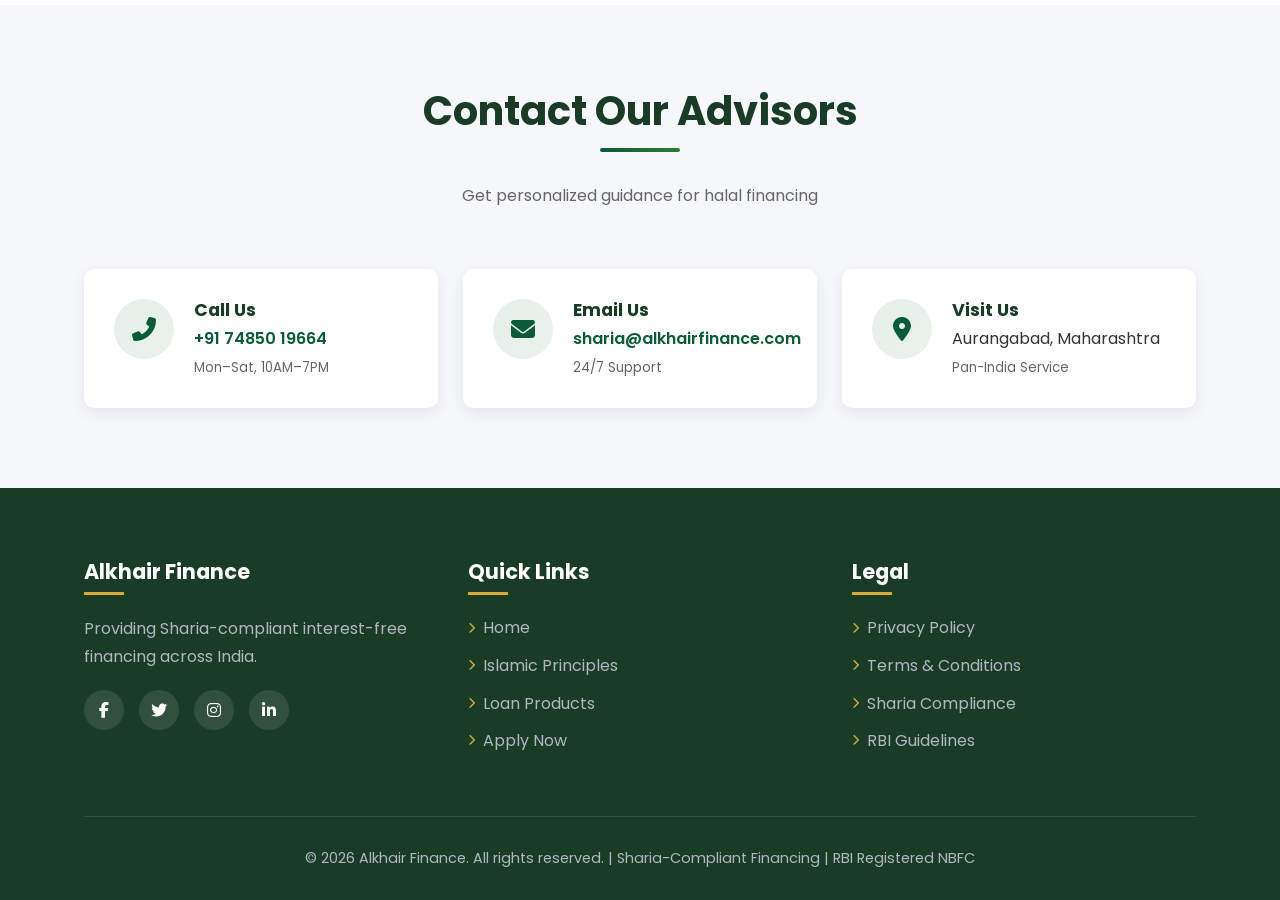
==== commit 0ceec808: "Update index.html" ====
--- a/index.html
+++ b/index.html
@@ -6,8 +6,6 @@
     <meta name="viewport" content="width=device-width, initial-scale=1.0">
     <title>Alkhair Finance | Islamic Interest-Free Loans | Halal Financing India</title>
     <meta name="google-site-verification" content="g7d1Lr4mHFl20juUjgK6u1q6vtopA5GjrL1BjZOgslM" />
-
-    <!-- SEO Meta -->
     <meta name="description"
         content="Alkhair Finance: Sharia-compliant interest-free loans in India. Get ₹10,000 to ₹1 Crore halal financing for business, home, education, vehicle. No Riba, 100% Islamic. All religions welcome.">
     <meta name="keywords"
@@ -16,7 +14,6 @@
     <meta name="robots" content="index, follow, max-image-preview:large">
     <meta name="googlebot" content="index, follow">
     <link rel="canonical" href="https://alkhair-finance.github.io/">
-    <!-- Open Graph -->
     <meta property="og:type" content="website">
     <meta property="og:url" content="https://alkhair-finance.github.io/">
     <meta property="og:title" content="Alkhair Finance | Halal Loans Without Interest">
@@ -25,24 +22,16 @@
     <meta property="og:image" content="https://alkhair-finance.github.io/alkhair-logo.webp">
     <meta property="og:site_name" content="Alkhair Finance">
     <meta property="og:locale" content="en_IN">
-
-    <!-- Twitter -->
     <meta name="twitter:card" content="summary_large_image">
     <meta name="twitter:url" content="https://alkhair-finance.github.io/">
     <meta name="twitter:title" content="Alkhair Finance | Halal Loans Without Interest">
     <meta name="twitter:description"
         content="Sharia-compliant financing solutions. Get loans without interest. ₹10,000 to ₹1 Crore halal financing.">
     <meta name="twitter:image" content="https://alkhair-finance.github.io/alkhair-logo.webp">
-
-    <!-- Apple Touch Icon -->
     <link rel="apple-touch-icon" href="alkhair-logo.webp">
-
-    <!-- Preconnect -->
     <link rel="preconnect" href="https://fonts.googleapis.com">
     <link rel="preconnect" href="https://fonts.gstatic.com" crossorigin>
     <link rel="preconnect" href="https://cdnjs.cloudflare.com" crossorigin>
-
-    <!-- Fonts (Ab ye page ko block nahi karega) -->
     <link
         href="https://fonts.googleapis.com/css2?family=Poppins:wght@400;600;700&family=Amiri:wght@400;700&display=swap"
         rel="stylesheet" media="print" onload="this.media='all'">
@@ -51,15 +40,11 @@
             href="https://fonts.googleapis.com/css2?family=Poppins:wght@400;600;700&family=Amiri:wght@400;700&display=swap"
             rel="stylesheet">
     </noscript>
-
-    <!-- Font Awesome deferred (Ye pehle se sahi hai, ise touch na karein) -->
     <link rel="stylesheet" href="https://cdnjs.cloudflare.com/ajax/libs/font-awesome/6.4.0/css/all.min.css"
         media="print" onload="this.media='all'" crossorigin="anonymous">
     <noscript>
         <link rel="stylesheet" href="https://cdnjs.cloudflare.com/ajax/libs/font-awesome/6.4.0/css/all.min.css">
     </noscript>
-
-    <!-- Critical CSS -->
     <style>
         :root {
             --primary: #0A5C36;
@@ -378,13 +363,10 @@
             }
         }
     </style>
-
-    <!-- Non-critical CSS deferred -->
     <link rel="preload" href="style.css" as="style" onload="this.onload=null;this.rel='stylesheet'">
     <noscript>
         <link rel="stylesheet" href="style.css">
     </noscript>
-    <!-- Structured Data: FinancialService -->
     <script type="application/ld+json">
     {
         "@context":"https://schema.org",
@@ -404,8 +386,6 @@
         "aggregateRating":{"@type":"AggregateRating","ratingValue":"4.9","reviewCount":"127"}
     }
     </script>
-
-    <!-- Structured Data: FAQ -->
     <script type="application/ld+json">
     {
         "@context":"https://schema.org",
@@ -419,8 +399,6 @@
         ]
     }
     </script>
-
-    <!-- Structured Data: Breadcrumb -->
     <script type="application/ld+json">
     {
         "@context":"https://schema.org",
@@ -475,7 +453,6 @@
     </header>
 
     <main id="main-content" role="main">
-        <!-- HERO -->
         <section class="hero" id="home" aria-label="Hero banner">
             <div class="container">
                 <div class="hero-content">
@@ -492,8 +469,6 @@
                 </div>
             </div>
         </section>
-
-        <!-- VIDEO -->
         <section class="video-section" id="video" aria-label="Islamic finance video">
             <div class="container">
                 <div class="section-header">
@@ -529,8 +504,6 @@
                 </div>
             </div>
         </section>
-
-        <!-- PRINCIPLES -->
         <section class="section principles" id="principles" aria-label="Islamic principles">
             <div class="container">
                 <div class="section-title">
@@ -563,8 +536,6 @@
                 </div>
             </div>
         </section>
-
-        <!-- LOANS -->
         <section class="section loans" id="loans" aria-label="Loan products">
             <div class="container">
                 <div class="section-title">
@@ -603,8 +574,6 @@
                 </div>
             </div>
         </section>
-
-        <!-- REVIEWS -->
         <section class="section reviews-section" id="reviews" aria-label="Customer reviews">
             <div class="container">
                 <div class="section-title">
@@ -655,8 +624,6 @@
                 </div>
             </div>
         </section>
-
-        <!-- APPLY FORM -->
         <section class="section form-section" id="apply" aria-label="Loan application form">
             <div class="container">
                 <div class="section-title">
@@ -715,8 +682,6 @@
                 </div>
             </div>
         </section>
-
-        <!-- PROCESS -->
         <section class="section process" id="process" aria-label="Loan process">
             <div class="container">
                 <div class="section-title">
@@ -747,8 +712,6 @@
                 </div>
             </div>
         </section>
-
-        <!-- FAQ -->
         <section class="section faq-section" id="faq" aria-label="Frequently asked questions">
             <div class="container">
                 <div class="section-title">
@@ -784,14 +747,12 @@
                     </details>
                     <details class="faq-item" data-animate>
                         <summary>How long does loan approval take?</summary>
-                        <p>Once all documents are submitted, approval typically takes 3–5 working days. Disbursement
-                            happens within 7 working days after approval.</p>
+                        <p>Once all documents are submitted, approval typically takes 20–30 minutes. Disbursement
+                            happens within 1 hour after approval.</p>
                     </details>
                 </div>
             </div>
         </section>
-
-        <!-- GALLERY -->
         <section class="section gallery-section" id="gallery" aria-label="Gallery">
             <div class="container">
                 <div class="section-title">
@@ -808,8 +769,6 @@
                 </div>
             </div>
         </section>
-
-        <!-- CONTACT -->
         <section class="section contact-section" id="contact" aria-label="Contact information">
             <div class="container">
                 <div class="section-title">
@@ -843,8 +802,6 @@
             </div>
         </section>
     </main>
-
-    <!-- FOOTER -->
     <footer role="contentinfo">
         <div class="container">
             <div class="footer-grid">
@@ -891,8 +848,6 @@
             </div>
         </div>
     </footer>
-
-    <!-- Floating Buttons -->
     <div class="floating-buttons">
         <a href="https://wa.me/917485019664" class="floating-btn whatsapp" target="_blank" rel="noopener noreferrer"
             aria-label="Chat with us on WhatsApp"><i class="fab fa-whatsapp" aria-hidden="true"></i></a>
--- a/style.css
+++ b/style.css
@@ -13,6 +13,14 @@
     --transition: .3s ease
 }
 
+html {
+    scroll-behavior: smooth;
+}
+
+section[id] {
+    scroll-margin-top: 90px;
+}
+
 .section {
     padding: 80px 0
 }
--- a/style.css
+++ b/style.css
@@ -13,6 +13,14 @@
     --transition: .3s ease
 }
 
+html {
+    scroll-behavior: smooth;
+}
+
+section[id] {
+    scroll-margin-top: 90px;
+}
+
 .section {
     padding: 80px 0
 }
